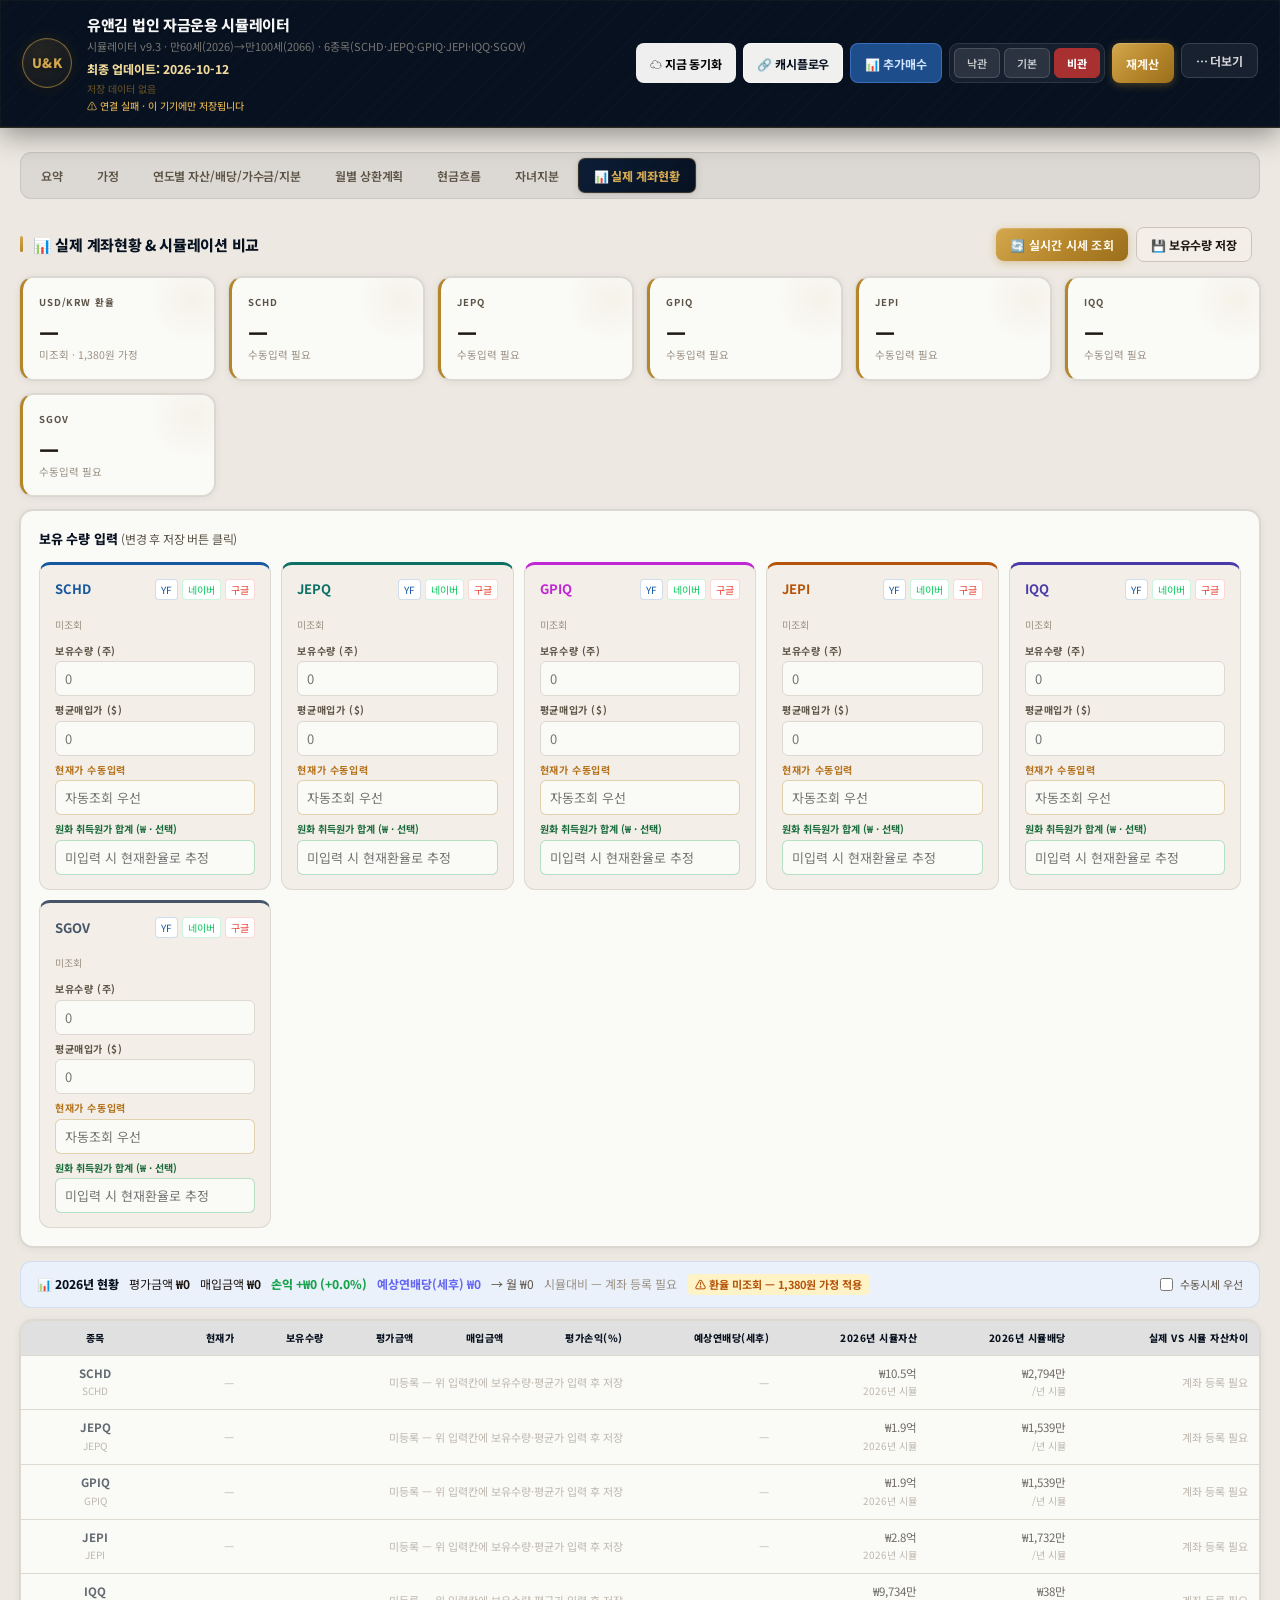
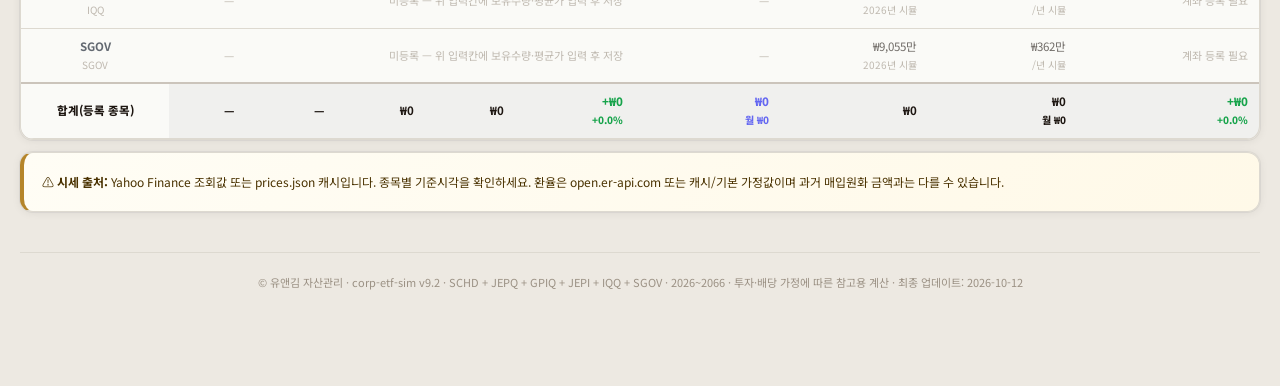
==== owner-app.html @ 85a12bcb "Add reviewed owner-only app source without changing public index" ====
<!doctype html>
<html lang="ko"><head>
<meta charset="utf-8">
<meta name="viewport" content="width=device-width,initial-scale=1">
<title>유앤김 법인 자금운용 시뮬레이터</title>
<meta name="theme-color" content="#071120">
<style>
@import url('https://fonts.googleapis.com/css2?family=Noto+Sans+KR:wght@400;500;700;900&display=swap');
:root{
  --ebony:#071120;--navy2:#0D1E38;--navy3:#172F50;
  --gold:#B5852A;--gold2:#D4A84E;--gold-dim:#7A5718;--gold-pale:#F0E6CC;
  --bg:#EDE9E2;--card:#FAFAF7;--card2:#F3EFE8;
  --line:#DDD9D0;--line2:#CBC4BB;
  --text:#1C1510;--muted:#5C5346;--muted2:#9B9184;
  --blue:#1558A0;--teal:#0D7065;--amber:#B5711A;
  --purple:#4A3AA7;--red:#A83030;--green:#1A6B3C;
  --pb:#EBF1FB;--pt:#E4F3EC;--pp:#EEEBFB;--pr:#FAEBEB;--pg:#E8F4ED;--pa:#FAF2E4;
  --shadow:0 2px 16px rgba(7,17,32,.08),0 1px 3px rgba(7,17,32,.05);
  --shadow-lg:0 12px 48px rgba(7,17,32,.18),0 2px 8px rgba(7,17,32,.09);
  --shadow-card:0 1px 10px rgba(7,17,32,.07),0 0 0 1px rgba(7,17,32,.05);
  --font:'Noto Sans KR',-apple-system,BlinkMacSystemFont,'Apple SD Gothic Neo','Malgun Gothic',sans-serif;
  --radius:13px;--radius-sm:8px;--radius-xs:5px;
}
*{box-sizing:border-box;-webkit-font-smoothing:antialiased}
body{margin:0;background:var(--bg);color:var(--text);font-family:var(--font);line-height:1.55}

/* ─── HEADER ─────────────────────────────────── */
header{
  position:sticky;top:0;z-index:50;
  background:var(--ebony);
  border-bottom:1px solid rgba(181,133,42,.2);
  box-shadow:0 0 0 1px rgba(181,133,42,.06) inset,0 6px 28px rgba(0,0,0,.42);
  background-image:repeating-linear-gradient(-45deg,transparent,transparent 8px,rgba(255,255,255,.013) 8px,rgba(255,255,255,.013) 9px);
}
.top{max-width:1320px;margin:auto;display:flex;align-items:center;gap:16px;justify-content:space-between;flex-wrap:wrap;padding:13px 22px}
.brand{display:flex;gap:15px;align-items:center}
.logo{
  width:50px;height:50px;border:1.5px solid rgba(212,168,78,.55);border-radius:50%;
  display:grid;place-items:center;color:var(--gold2);font-weight:900;font-size:13px;letter-spacing:.4px;
  background:radial-gradient(circle at 38% 28%,rgba(181,133,42,.18),rgba(181,133,42,.04));
  box-shadow:0 0 0 1px rgba(181,133,42,.1) inset,0 0 18px rgba(181,133,42,.14),0 2px 10px rgba(0,0,0,.36);
  flex-shrink:0;text-shadow:0 1px 4px rgba(0,0,0,.4);
}
.brand h1{margin:0;font-size:15px;font-weight:800;letter-spacing:-.3px;color:rgba(255,255,255,.96);text-shadow:0 1px 3px rgba(0,0,0,.3)}
.brand p{margin:2px 0 0;color:rgba(214,202,182,.55);font-size:11px;font-weight:400}
.status{font-size:10px;color:rgba(181,133,42,.48);margin-top:2px;font-weight:500}
.actions{display:flex;gap:7px;flex-wrap:wrap}
.btn{border:0;border-radius:var(--radius-sm);padding:8px 14px;font-weight:700;cursor:pointer;font-size:12px;font-family:var(--font);letter-spacing:-.1px;transition:all .17s ease}
.btn.white{background:rgba(250,250,247,.96);color:var(--ebony);box-shadow:0 1px 6px rgba(0,0,0,.14),0 0 0 1px rgba(255,255,255,.6) inset}
.btn.gold{background:linear-gradient(135deg,#D4A84E 0%,#B5852A 55%,#9A6E1C 100%);color:#FFF8EC;letter-spacing:.02em;box-shadow:0 2px 8px rgba(181,133,42,.4),0 1px 0 rgba(255,255,255,.18) inset}
.btn.ghost{background:rgba(255,255,255,.07);color:rgba(255,255,255,.82);border:1px solid rgba(255,255,255,.14);backdrop-filter:blur(8px)}
.section-title .btn.ghost{background:var(--card2);color:var(--text);border:1px solid var(--line2)}
.btn:hover{filter:brightness(1.1);transform:translateY(-1px)}
.btn:active{transform:translateY(0);filter:brightness(.97)}

/* ─── TABS ───────────────────────────────────── */
.tabs{display:flex;gap:4px;flex-wrap:wrap;margin-bottom:22px;overflow-x:auto;padding:5px;background:rgba(7,17,32,.07);border:1px solid rgba(7,17,32,.09);border-radius:11px}
.tab{border:0;background:transparent;border-radius:7px;padding:8px 15px;cursor:pointer;font-weight:600;color:var(--muted);font-size:12px;white-space:nowrap;font-family:var(--font);transition:all .15s ease;letter-spacing:-.1px}
.tab.active{background:var(--card);color:var(--ebony);font-weight:800;box-shadow:0 2px 8px rgba(7,17,32,.11),0 0 0 1px rgba(7,17,32,.07)}
.tab:hover:not(.active){background:rgba(255,255,255,.55);color:var(--navy2)}
main{max-width:1320px;margin:24px auto;padding:0 20px 70px}
.pane{display:none;animation:fadeUp .22s ease}.pane.active{display:block}
@keyframes fadeUp{from{opacity:0;transform:translateY(6px)}to{opacity:1;transform:none}}

/* ─── GRID ───────────────────────────────────── */
.grid{display:grid;gap:14px}
.kpis{grid-template-columns:repeat(6,minmax(0,1fr))}
.two{grid-template-columns:1.4fr .9fr}
@media(max-width:900px){.two{grid-template-columns:1fr}}

/* ─── BASE CARD ──────────────────────────────── */
.card{background:var(--card);border:1px solid var(--line);border-radius:var(--radius);box-shadow:var(--shadow-card);padding:18px;transition:box-shadow .18s,transform .18s}
.card:hover{box-shadow:var(--shadow)}

/* ─── KPI CARD ───────────────────────────────── */
.kpi{
  background:var(--card);
  border:1px solid var(--line);
  border-left:3px solid var(--gold);   /* signature gold stripe */
  border-radius:var(--radius);
  box-shadow:var(--shadow-card);
  padding:18px 16px 15px;
  position:relative;overflow:hidden;
}
.kpi::before{display:none}   /* remove old top gradient bar */
.kpi::after{content:'';position:absolute;top:-24px;right:-24px;width:90px;height:90px;background:radial-gradient(circle,rgba(181,133,42,.07) 0%,transparent 70%);pointer-events:none}
.kpi .label{color:var(--muted);font-size:9.5px;font-weight:700;line-height:1.4;letter-spacing:.09em;text-transform:uppercase}
.kpi .value{font-size:22px;font-weight:900;margin:9px 0 5px;color:var(--text);letter-spacing:-.04em;line-height:1.1;font-variant-numeric:tabular-nums}
.kpi .sub{color:var(--muted2);font-size:10.5px}
.kpi.ok{border-left-color:#1d9e52}.kpi.ok .value{color:var(--green)}
.kpi.bad{border-left-color:#cf2f2f}.kpi.bad .value{color:var(--red)}
.kpi.warn{border-left-color:#c97d12}.kpi.warn .value{color:var(--amber)}

/* ─── SECTION TITLE ──────────────────────────── */
.section-title{display:flex;justify-content:space-between;align-items:center;gap:10px;margin:28px 0 15px;flex-wrap:wrap}
.section-title h2{margin:0;color:var(--ebony);font-size:15px;font-weight:800;letter-spacing:-.3px;display:flex;align-items:center;gap:10px}
.section-title h2::before{content:'';display:inline-block;width:3px;height:16px;background:linear-gradient(180deg,var(--gold2),var(--gold));border-radius:2px}
.note{font-size:11.5px;color:var(--muted);line-height:1.6;font-weight:400}

/* ─── CHARTS ─────────────────────────────────── */
.chartbox{height:300px}
.legend{display:flex;gap:12px;flex-wrap:wrap;margin-bottom:10px;color:var(--muted);font-size:11px;font-weight:500}
.dot{width:8px;height:8px;border-radius:50%;display:inline-block;margin-right:4px}
.bars{height:250px;display:flex;align-items:end;gap:6px;border-left:1px solid var(--line2);border-bottom:1px solid var(--line2);padding:10px 4px 4px}
.barcol{flex:1;display:flex;flex-direction:column;align-items:center;gap:4px;height:100%;justify-content:flex-end}
.stack{width:100%;max-width:36px;border-radius:4px 4px 0 0;overflow:hidden;display:flex;flex-direction:column-reverse;transition:height .5s ease;cursor:pointer}
.seg{width:100%;transition:height .4s ease}
.xlabel{font-size:9.5px;color:var(--muted2)}
.barcol:hover .stack{filter:brightness(1.09);transform:scaleY(1.015);transform-origin:bottom}

/* ─── HORIZONTAL BARS ────────────────────────── */
.hbar-wrap{display:flex;flex-direction:column;gap:9px}
.hbar-row{display:flex;align-items:center;gap:10px}
.hbar-label{width:58px;font-size:11px;color:var(--muted);text-align:right;flex-shrink:0;font-weight:600}
.hbar-track{flex:1;background:rgba(7,17,32,.07);border-radius:5px;height:18px;overflow:hidden;position:relative}
.hbar-val{position:absolute;left:8px;top:0;height:100%;display:flex;align-items:center;font-size:10px;color:#fff;font-weight:800;white-space:nowrap;text-shadow:0 1px 2px rgba(0,0,0,.3)}

/* ─── MILESTONE ──────────────────────────────── */
.milestone{display:flex;align-items:center;gap:13px;padding:12px 0;border-bottom:1px solid var(--line)}
.milestone:last-child{border-bottom:none;padding-bottom:0}
.badge{
  width:48px;height:48px;border-radius:50%;   /* dark seal */
  flex-shrink:0;
  background:radial-gradient(circle at 38% 28%,var(--navy2),var(--ebony));
  color:var(--gold2);display:grid;place-items:center;
  font-weight:900;font-size:11px;letter-spacing:-.2px;
  border:1.5px solid rgba(181,133,42,.4);
  box-shadow:0 0 0 1px rgba(181,133,42,.08) inset,0 2px 10px rgba(0,0,0,.28),0 0 14px rgba(181,133,42,.1);
  text-shadow:0 1px 3px rgba(0,0,0,.35);
}
.ms-title{font-weight:700;font-size:12px;color:var(--text)}
.ms-val{color:var(--gold-dim);font-weight:900;font-size:15px;letter-spacing:-.3px;font-variant-numeric:tabular-nums}
.ms-year{font-size:10px;color:var(--muted2)}

/* ─── INPUTS ─────────────────────────────────── */
.inputs{grid-template-columns:repeat(4,minmax(0,1fr))}
@media(max-width:900px){.inputs{grid-template-columns:repeat(2,1fr)}}
.field{display:grid;gap:5px;margin:8px 0}
.field label{font-size:10px;color:var(--muted);font-weight:700;letter-spacing:.07em;text-transform:uppercase}
.field input,.field select,.field textarea{width:100%;border:1.5px solid var(--line);border-radius:var(--radius-sm);padding:9px 10px;background:var(--card);font:inherit;font-size:13px;color:var(--text);transition:border-color .16s,box-shadow .16s}
.field input:focus,.field select:focus,.field textarea:focus{outline:none;border-color:var(--gold);box-shadow:0 0 0 3px rgba(181,133,42,.12)}
.field small{color:var(--muted2);font-size:10px}
.input-group-title{grid-column:1/-1;font-size:11.5px;font-weight:800;color:var(--ebony);padding:12px 8px 5px;border-bottom:2px solid rgba(181,133,42,.18);margin-top:10px;letter-spacing:-.1px}

/* ─── TABLES ─────────────────────────────────── */
table{width:100%;border-collapse:collapse;background:var(--card);border-radius:var(--radius);overflow:hidden;box-shadow:var(--shadow-card);font-size:11.5px;font-variant-numeric:tabular-nums}
th,td{padding:9px 11px;border-bottom:1px solid var(--line);text-align:right;white-space:nowrap}
th{background:rgba(7,17,32,.05);color:var(--ebony);font-weight:800;font-size:10px;position:sticky;top:0;letter-spacing:.05em;text-transform:uppercase}
tr:hover td{background:rgba(181,133,42,.04)}
td:first-child,th:first-child{text-align:center;position:sticky;left:0;background:var(--card);z-index:1}
th:first-child{background:rgba(7,17,32,.05);z-index:2}
.table-wrap{overflow:auto;border-radius:var(--radius);max-height:520px;border:1px solid var(--line);box-shadow:var(--shadow-card)}

/* ─── RISK / DISCLOSURE ──────────────────────── */
.risk{border-left:4px solid var(--gold);background:linear-gradient(135deg,#FFFDF5,#FFF9E8);line-height:1.8;font-size:12.5px;color:#4A3200}
.tax-disclosure{background:linear-gradient(135deg,#FFFDF5,#FFF8E0);border:1px solid rgba(181,133,42,.32);border-radius:var(--radius);padding:16px 18px;margin-bottom:16px;box-shadow:0 2px 10px rgba(181,133,42,.07)}
.tax-disclosure .ttl{font-size:12px;font-weight:800;color:#5A3A00;margin-bottom:10px}
.tax-grid{display:grid;grid-template-columns:1fr 1fr;gap:12px;font-size:11px;line-height:1.7}
@media(max-width:600px){.tax-grid{grid-template-columns:1fr}}
.tax-grid .ok-h{font-weight:700;color:var(--green);margin-bottom:3px}
.tax-grid .bad-h{font-weight:700;color:var(--red);margin-bottom:3px}

/* ─── MODAL ──────────────────────────────────── */
.modal{position:fixed;inset:0;background:rgba(7,17,32,.68);backdrop-filter:blur(10px) saturate(.8);display:none;place-items:center;z-index:200;padding:14px}
.modal.open{display:grid;animation:fadeIn .2s ease}
@keyframes fadeIn{from{opacity:0}to{opacity:1}}
.modal-card{background:var(--card);max-width:760px;width:100%;max-height:88vh;overflow:auto;border-radius:18px;box-shadow:0 40px 100px rgba(0,0,0,.38),0 0 0 1px rgba(181,133,42,.12);animation:slideUp .22s ease}
@keyframes slideUp{from{opacity:0;transform:translateY(14px)}to{opacity:1;transform:none}}
.modal-head{position:sticky;top:0;background:var(--card);display:flex;justify-content:space-between;align-items:center;padding:18px 20px;border-bottom:1px solid var(--line);z-index:2}
.modal-head h2{margin:0;font-size:15px;font-weight:800;color:var(--ebony);letter-spacing:-.3px}
.modal-body{padding:18px 20px}
.close{font-size:18px;background:rgba(7,17,32,.06);border:0;cursor:pointer;color:var(--muted);width:34px;height:34px;border-radius:8px;display:grid;place-items:center;transition:all .14s}
.close:hover{background:var(--line);color:var(--text)}
.mtabs{display:flex;gap:5px;margin-bottom:14px;flex-wrap:wrap;padding:4px;background:rgba(7,17,32,.05);border-radius:9px}
.mtab{padding:7px 13px;border:0;border-radius:6px;background:transparent;font-size:11.5px;cursor:pointer;color:var(--muted);font-family:var(--font);font-weight:600;transition:all .14px}
.mtab.active{background:var(--card);color:var(--ebony);font-weight:800;box-shadow:0 1px 6px rgba(7,17,32,.1)}
.mpane{display:none}.mpane.active{display:block}

/* ─── TOAST ──────────────────────────────────── */
.toast{position:fixed;left:50%;bottom:26px;transform:translateX(-50%) translateY(12px);background:var(--ebony);color:rgba(255,255,255,.92);padding:11px 22px;border-radius:999px;opacity:0;transition:all .26s cubic-bezier(.34,1.56,.64,1);z-index:500;font-size:13px;white-space:nowrap;box-shadow:0 8px 28px rgba(0,0,0,.36);border:1px solid rgba(181,133,42,.22)}
.toast.show{opacity:1;transform:translateX(-50%) translateY(0)}

/* ─── PILLS & TAGS ───────────────────────────── */
.pill{display:inline-block;border-radius:999px;padding:3px 10px;font-size:10.5px;font-weight:700}
.pill.ok{background:#dcfce7;color:#14532d}
.pill.bad{background:#fee2e2;color:#7f1d1d}
.pill.warn{background:#fef3c7;color:#78350f}
.etf-tag{display:inline-block;border-radius:5px;padding:2px 7px;font-size:10px;font-weight:800;margin-right:4px;letter-spacing:.05em}
.tag-schd{background:#ddeefb;color:#0d4f8a}
.tag-jepq{background:#d4ede8;color:#095c52}
.tag-qqqi{background:#ede9fb;color:#3730a3}
.tag-gpiq{background:#fce7f3;color:#9d174d}

/* ─── FOOTER ─────────────────────────────────── */
.footer{color:var(--muted2);font-size:11px;text-align:center;margin-top:40px;line-height:1.8;padding-top:20px;border-top:1px solid var(--line)}
/* 화면 깨짐 보정 초안: 기존 스타일 유지 */
@media(max-width:600px){
  .kpis {grid-template-columns:repeat(2,minmax(0,1fr)) !important;}
  #verifyCards {grid-template-columns:1fr !important;}
  .kpi .value {font-size:clamp(16px,5vw,24px);overflow-wrap:anywhere;}
}
</style>
</head>
<body>

<header>
  <div class="top">
    <div class="brand">
      <div class="logo">U&amp;K</div>
      <div>
        <h1>유앤김 법인 자금운용 시뮬레이터</h1>
        <p>시뮬레이터 v9.3 · 만60세(2026)→만100세(2066) · 6종목(SCHD·JEPQ·GPIQ·JEPI·IQQ·SGOV)</p>
        <div id="updateStamp" style="font-size:12px;color:#F0D99A;font-weight:800;margin-top:5px">최종 업데이트: 2026-10-12</div>
        <div class="status" id="saveStatus">저장 데이터 없음</div>
        <div class="status" id="syncStatus" style="color:rgba(100,200,130,.55)"></div>
      </div>
    </div>
    <div class="actions">
      <button class="btn green" id="btnSyncNow" onclick="syncNow()" title="클라우드 동기화">☁️ 지금 동기화</button>
      <button class="btn white" onclick="exportToCashflow()" title="100세 캐시플로우 법인배당 탭으로 내보내기">🔗 캐시플로우</button>
      <button class="btn" style="background:#1e4d8c;border:1px solid rgba(100,160,255,.4);color:#cfe4ff;font-weight:700" onclick="openBuyModal()">📊 추가매수</button>
      <!-- 시나리오 선택 -->
      <div style="display:flex;gap:4px;background:rgba(255,255,255,.06);padding:4px;border-radius:9px;border:1px solid rgba(255,255,255,.1)">
        <button class="scenario-btn" data-scenario="optimistic" onclick="switchScenario('optimistic')"
          style="border:1px solid rgba(255,255,255,.15);background:rgba(255,255,255,.09);color:rgba(255,255,255,.75);border-radius:6px;padding:6px 12px;font-size:11px;font-weight:600;cursor:pointer;font-family:var(--font);transition:all .15s">낙관</button>
        <button class="scenario-btn" data-scenario="base" onclick="switchScenario('base')"
          style="border:1px solid rgba(255,255,255,.15);background:rgba(255,255,255,.09);color:rgba(255,255,255,.75);border-radius:6px;padding:6px 12px;font-size:11px;font-weight:600;cursor:pointer;font-family:var(--font);transition:all .15s">기본</button>
        <button class="scenario-btn" data-scenario="pessimistic" onclick="switchScenario('pessimistic')"
          style="border:1px solid #A83030;background:#A83030;color:#fff;border-radius:6px;padding:6px 12px;font-size:11px;font-weight:800;cursor:pointer;font-family:var(--font);transition:all .15s">비관</button>
      </div>
      <button class="btn gold" onclick="recalc()">재계산</button>
      <!-- 더보기 메뉴 -->
      <div style="position:relative">
        <button class="btn ghost" onclick="toggleMoreMenu()" id="moreMenuBtn">⋯ 더보기</button>
        <div id="moreMenu" style="display:none;position:absolute;right:0;top:calc(100% + 6px);background:var(--card);border:1px solid var(--line);border-radius:10px;box-shadow:0 8px 28px rgba(0,0,0,.18);padding:6px;z-index:100;min-width:150px">
          <button onclick="shareURL();toggleMoreMenu()" style="display:block;width:100%;text-align:left;padding:8px 12px;border:0;background:transparent;cursor:pointer;font-family:var(--font);font-size:12px;border-radius:6px;color:var(--text)" onmouseover="this.style.background='var(--bg)'" onmouseout="this.style.background='transparent'">📤 공유링크 (카톡전송)</button>
          <button onclick="saveLocal();toggleMoreMenu()" style="display:block;width:100%;text-align:left;padding:8px 12px;border:0;background:transparent;cursor:pointer;font-family:var(--font);font-size:12px;border-radius:6px;color:var(--text)" onmouseover="this.style.background='var(--bg)'" onmouseout="this.style.background='transparent'">💾 이 기기 저장</button>
          <button onclick="openManual();toggleMoreMenu()" style="display:block;width:100%;text-align:left;padding:8px 12px;border:0;background:transparent;cursor:pointer;font-family:var(--font);font-size:12px;border-radius:6px;color:var(--text)" onmouseover="this.style.background='var(--bg)'" onmouseout="this.style.background='transparent'">✏️ 수동입력</button>
          <hr style="margin:4px 0;border:0;border-top:1px solid var(--line)">
          <button onclick="exportData();toggleMoreMenu()" style="display:block;width:100%;text-align:left;padding:8px 12px;border:0;background:transparent;cursor:pointer;font-family:var(--font);font-size:12px;border-radius:6px;color:var(--muted)" onmouseover="this.style.background='var(--bg)'" onmouseout="this.style.background='transparent'">⬇️ 백업 내보내기</button>
          <button onclick="document.getElementById('importFile').click();toggleMoreMenu()" style="display:block;width:100%;text-align:left;padding:8px 12px;border:0;background:transparent;cursor:pointer;font-family:var(--font);font-size:12px;border-radius:6px;color:var(--muted)" onmouseover="this.style.background='var(--bg)'" onmouseout="this.style.background='transparent'">⬆️ 백업 가져오기</button>
        </div>
      </div>
      <input type="file" id="importFile" accept=".json" style="display:none" onchange="importData(this)">
    </div>
  </div>
</header>

<main>
  <div class="tabs" id="tabs">
    <button class="tab" data-tab="summary">요약</button>
    <button class="tab" data-tab="assumptions">가정</button>
    <button class="tab" data-tab="table">연도별 자산/배당/가수금/지분</button>
    <button class="tab" onclick="openRepayPlan()">월별 상환계획</button>
    <button class="tab" data-tab="cashflow">현금흐름</button>
    <button class="tab" data-tab="children">자녀지분</button>
    <button class="tab active" data-tab="account" style="background:linear-gradient(135deg,var(--navy2),var(--ebony));color:var(--gold2);border:1px solid rgba(181,133,42,.28);font-weight:800">📊 실제 계좌현황</button>
  </div>

  <!-- ① 요약 -->
  <section id="summary" class="pane">
    <div class="tax-disclosure" id="taxDisclosure">
    <div class="ttl">⚠️ 포트폴리오 구성 · 이 시뮬레이션이 반영하는 세금 / 반영하지 않는 세금</div>
    <div style="margin-bottom:8px;font-size:11px;color:#7A4800">
      <span style="background:#ddeefb;color:#1558A0;border-radius:5px;padding:2px 7px;font-weight:800;margin-right:4px">SCHD ₩10.0억</span>
      <span style="background:#d4ede8;color:#0D7065;border-radius:5px;padding:2px 7px;font-weight:800;margin-right:4px">JEPQ ₩2.0억</span>
      <span style="background:#fce7f3;color:#9d174d;border-radius:5px;padding:2px 7px;font-weight:800;margin-right:4px">GPIQ ₩2.0억</span>
      <span style="background:#ede9fb;color:#4A3AA7;border-radius:5px;padding:2px 7px;font-weight:800;margin-right:4px">IQQ ₩1.0억(→2.0억 목표적립)</span>
      합계 ₩17.5억 · 가수금 ₩13.0억 (장부 확정 필요)
    </div>
    <div class="tax-grid">
      <div><div class="ok-h">✓ 반영됨</div>미국/해외 원천징수세 ${pct(params.usTax)} (SGOV 0% 가정) · IQQ 목표 우선 적립 후 잉여배당 비례 재투자 · 기간 2026~2066 통일</div>
      <div><div class="bad-h">✗ 미반영 (별도 검토 필요)</div>법인세 · 가수금 인정이자(4.6%) 과세 · 배당소득 종합과세 · 비상장주식 보충적평가법 · 증여세/상속세 · 환율변동 · ETF 실제 분배금 변동 · 외국납부세액공제 회수율</div>
    </div>
    <div style="margin-top:8px;padding-top:7px;border-top:1px solid rgba(181,133,42,.25);font-size:10px;color:#7A4800">
      모든 수치는 참고용 추정치이며, 실제 세무 판단은 세무사·회계사 확인이 필요합니다.
    </div></div>
    <div class="section-title"><h2>핵심 요약 대시보드</h2><div class="note">계산 기준: 기초자산 × 배당률 산정 · 잉여 세후배당 ETF 비중별 비례 재투자</div></div>
    <div class="grid kpis" id="kpis"></div>
    <div class="grid two">
      <div class="card">
        <div class="section-title" style="margin-top:0">
          <h2>자산 성장 (구성별 누적막대)</h2>
          <div class="legend">
            <span><i class="dot" style="background:var(--blue)"></i>SCHD</span>
            <span><i class="dot" style="background:var(--teal)"></i>JEPQ</span>
            <span><i class="dot" style="background:#c026d3"></i>GPIQ</span>
            <span><i class="dot" style="background:#b45309"></i>JEPI</span>
            <span><i class="dot" style="background:var(--purple)"></i>IQQ</span>
            <span><i class="dot" style="background:#475569"></i>SGOV</span>
          </div>
        </div>
        <div class="chartbox"><div class="bars" id="assetBars"></div></div>
      </div>
      <div class="card">
        <h2 style="margin-top:0;color:var(--ebony);font-size:15px;font-weight:800;display:flex;align-items:center;gap:10px"><span style="display:inline-block;width:3px;height:16px;background:linear-gradient(180deg,var(--gold2),var(--gold));border-radius:2px"></span>핵심 이정표</h2>
        <div id="milestones"></div>
      </div>
    </div>
    <div class="section-title"><h2>배당 추이 (가로막대)</h2><div class="note">5세 구간별 월배당 비교 — 7종목 합산 · IQQ는 2억 목표 우선적립</div></div>
    <div class="card"><div class="hbar-wrap" id="divBars"></div></div>
    <div class="card risk" style="margin-top:14px">
      <b>중요:</b> 이 앱은 투자·세무 의사결정 보조용입니다. 실제 법인세, 배당소득세, 가수금 인정이자, 증여세/상속세, 환율 변동, ETF 실제 분배금 변동은 세무사·투자전문가 확인이 필요합니다.
    </div>

    <div class="section-title" style="margin-top:28px">
      <h2>3-시나리오 비교</h2>
      <div class="note">동일 투자원금·가정 · 위기 횟수·규모만 다름 · 헤더 버튼으로 시나리오 전환</div>
    </div>
    <div id="scenarioCompare"></div>

    <div class="section-title" style="margin-top:22px">
      <h2 id="crisisTitle">역사적 경제위기 보정 내역</h2>
      <div class="note">실측 데이터 기반 주가 충격 + 배당 삭감 + 회복 궤적 반영 | 충격은 연초 자산에 즉시 적용, 배당 삭감은 회복기 동안 지수적 복원</div>
    </div>
    <div class="grid" style="grid-template-columns:repeat(auto-fill,minmax(280px,1fr));gap:12px" id="crisisCards"></div>

    <div class="section-title" style="margin-top:22px"><h2>검증 결과 · 실행 전 확인 필수 사항</h2></div>
    <div class="grid" style="grid-template-columns:repeat(3,minmax(0,1fr));gap:12px" id="verifyCards"></div>
  </section>

  <!-- ② 가정 -->
  <section id="assumptions" class="pane">
    <div class="section-title"><h2>투자 가정 설정</h2><button class="btn gold" onclick="recalc()">가정 반영 재계산</button></div>
    <div class="grid inputs" id="inputs"></div>
  </section>

  <!-- ③ 40년 -->
  <section id="table" class="pane">
    <div class="section-title">
      <h2>만60~100세 시뮬레이션 (41개년)</h2>
      <div class="field" style="min-width:170px;margin:0">
        <select id="filter" onchange="renderTable()">
          <option value="all">전체 60~100세</option>
          <option value="60">60대</option>
          <option value="70">70대</option>
          <option value="80">80대</option>
          <option value="90">90대 이상</option>
        </select>
      </div>
    </div>
    <div class="table-wrap"><table id="simTable"></table></div>
  </section>

  <!-- ④ 현금흐름 -->
  <section id="cashflow" class="pane">
    <div class="section-title"><h2>월 현금흐름</h2><div class="note">세후 배당 전액 → 가수금 우선 상환 → 완납 후 잉여 ETF 비례 재투자</div></div>
    <div class="grid kpis" id="cashKpis"></div>
    <div class="table-wrap"><table id="cashTable"></table></div>
  </section>

  <!-- ⑤ 자녀지분 -->
  <section id="children" class="pane">
    <div class="section-title"><h2>자녀 지분가치</h2><div class="note">지분율 합계 자동 검증 포함</div></div>
    <div class="grid kpis" id="shareCards"></div>
    <div class="table-wrap"><table id="shareTable"></table></div>
  </section>

  <!-- ⑥ 실제 계좌현황 -->
  <section id="account" class="pane active">
    <div class="section-title">
      <h2>📊 실제 계좌현황 &amp; 시뮬레이션 비교</h2>
      <div style="display:flex;gap:8px;align-items:center;flex-wrap:wrap">
        <button class="btn gold" onclick="fetchLivePrices()">🔄 실시간 시세 조회</button>
        <button class="btn ghost" onclick="saveAccountHoldings()">💾 보유수량 저장</button>
        <span id="priceStatus" style="font-size:12px;color:var(--muted)"></span>
      </div>
    </div>
    <div class="grid kpis" id="acctKpis" style="margin-bottom:14px"></div>
    <div class="card" style="margin-bottom:14px">
      <h3 style="margin:0 0 12px;font-size:13px;color:var(--ebony);font-weight:800;letter-spacing:-.2px">보유 수량 입력 <span style="font-weight:400;font-size:12px;color:var(--muted)">(변경 후 저장 버튼 클릭)</span></h3>
      <div class="grid" style="grid-template-columns:repeat(auto-fill,minmax(200px,1fr));gap:10px" id="acctInputs"></div>
    </div>
    <div id="acctSummaryBar"></div>
    <div class="table-wrap"><table id="acctTable">
      <thead><tr style="background:rgba(7,17,32,.05)">
        <th>종목</th><th>현재가</th><th>보유수량</th><th>평가금액</th><th>매입금액</th>
        <th>평가손익(%)</th><th>예상연배당(세후)</th>
        <th>2026년 시뮬자산</th><th>2026년 시뮬배당</th>
        <th>실제 vs 시뮬 자산차이</th>
      </tr></thead><tbody id="acctTbody"></tbody>
    </table></div>
    <div class="card risk" style="margin-top:12px;font-size:12px">
      ⚠️ <b>시세 출처:</b> Yahoo Finance 조회값 또는 prices.json 캐시입니다. 종목별 기준시각을 확인하세요. 환율은 open.er-api.com 또는 캐시/기본 가정값이며 과거 매입원화 금액과는 다를 수 있습니다.
    </div>
  </section>

  <div class="footer">© 유앤김 자산관리 · corp-etf-sim v9.2 · SCHD + JEPQ + GPIQ + JEPI + IQQ + SGOV · 2026~2066 · 투자·배당 가정에 따른 참고용 계산 · 최종 업데이트: 2026-10-12</div>
</main>

<!-- 수동입력 모달 -->
<div class="modal" id="manualModal" onclick="closeManual(event)">
  <div class="modal-card">
    <div class="modal-head"><h2>수동 데이터 입력</h2><button class="close" onclick="closeManual()">✕</button></div>
    <div class="modal-body">
      <div class="mtabs">
        <button class="mtab active" data-mt="record" onclick="switchMT('record',this)">실제 기록</button>
        <button class="mtab" data-mt="memo" onclick="switchMT('memo',this)">메모</button>
        <button class="mtab" data-mt="history" onclick="switchMT('history',this)">기록 조회</button>
      </div>
      <div class="mpane active" id="mt-record">
        <div class="grid two">
          <div class="field"><label>연도</label><input id="mYear" type="number" value="2026"></div>
          <div class="field"><label>월</label><input id="mMonth" type="number" min="1" max="12" value="1"></div>
        </div>
        <div class="field"><label><span class="etf-tag tag-schd">SCHD</span> 세후 배당(원)</label><input id="mSchd" type="number" value="0"></div>
        <div class="field"><label><span class="etf-tag tag-jepq">JEPQ</span> 세후 배당(원)</label><input id="mJepq" type="number" value="0"></div>
        <div class="field"><label><span class="etf-tag tag-gpiq">GPIQ</span> 세후 배당(원)</label><input id="mGpiq" type="number" value="0"></div>
        <div class="field"><label>JEPI 세후 배당(원)</label><input id="mJepi" type="number" min="0" value="0"></div>
        <div class="field"><label>SGOV 배당(원)</label><input id="mSgov" type="number" min="0" value="0"></div>
        <div class="field"><label><span class="etf-tag tag-qqqi">IQQ</span> 세후 배당(원)</label><input id="mQqqi" type="number" value="0"></div>
        <div class="field"><label>가수금 상환액(원)</label><input id="mRepay" type="number" value="0"></div>
        <div class="field"><label>원/달러 환율</label><input id="mUsd" type="number" value="1380"></div>
        <button class="btn gold" onclick="saveManualRecord()" style="width:100%;padding:11px;margin-top:6px">기록 저장</button>
      </div>
      <div class="mpane" id="mt-memo">
        <div class="field"><label>제목</label><input id="memoTitle" type="text" placeholder="예: 2026년 1분기 배당 수령"></div>
        <div class="field"><label>내용</label><textarea id="memoContent" rows="4"></textarea></div>
        <button class="btn gold" onclick="saveMemo()" style="width:100%;padding:11px">메모 저장</button>
        <div id="memoListBox" style="margin-top:12px"></div>
      </div>
      <div class="mpane" id="mt-history">
        <div id="manualList" class="note">기록 없음</div>
      </div>
    </div>
  </div>
</div>

<!-- 월별 상환계획 모달 -->
<div class="modal" id="repayModal" onclick="closeRepayModal(event)">
  <div class="modal-card" style="max-width:1000px">
    <div class="modal-head">
      <h2>가수금 월평균 상환계획 (2026~완납)</h2>
      <button class="close" onclick="closeRepayModal()">✕</button>
    </div>
    <div class="modal-body">
      <div style="background:var(--pb);border-radius:10px;padding:12px 15px;font-size:11.5px;color:#1558A0;line-height:1.9;margin-bottom:14px">
        <b>운용 구조</b> · 모든 종목의 연간 세후 배당을 12개월로 나눈 추정치입니다. 실제 지급월과 완납월은 다를 수 있습니다.<br>
        <span style="background:#ddeefb;border:1px solid #b5d4f4;border-radius:5px;padding:1px 7px;font-weight:800;margin-right:4px">SCHD</span>분기 수령(3·6·9·12월) · 월평균 활용<br>
        <span style="background:#d4ede8;border:1px solid #9fe1cb;border-radius:5px;padding:1px 7px;font-weight:800;margin-right:4px">JEPQ</span><span style="background:#fce7f3;border:1px solid #f9a8d4;border-radius:5px;padding:1px 7px;font-weight:800;margin-right:4px">GPIQ</span>매월 수령 · 즉시 상환 투입<br>
        <span style="background:#ede9fb;border:1px solid #c4b5fd;border-radius:5px;padding:1px 7px;font-weight:800;margin-right:4px">IQQ</span>분기 수령(저배당 성장형) · 잔고 2억 도달까지 잉여 배당 우선 적립식 매수<br>
        <span style="background:#dcfce7;border:1px solid #a7f3d0;border-radius:5px;padding:1px 7px;font-weight:800;margin-right:4px">세금</span>원천세 차감 후 세후 배당 전액 상환 · <b>상환 한도 없음</b>
      </div>
      <div class="table-wrap" style="max-height:500px">
        <table id="repayTable"></table>
      </div>
      <div id="repayResult" style="margin-top:10px"></div>
    </div>
  </div>
</div>

<div class="toast" id="toast"></div>

<script>
// ════════════════════════════════════════════════
// 유앤김 법인 ETF 시뮬레이터 v5.2 — 비관 시나리오
// 포트폴리오: SCHD(9.96억) + JEPQ(2억) + GPIQ(2억) + IQQ(1억→2억 목표 적립) — 0052D0·JEPI·TLT 제외
// 가수금 ₩13억 · 만60세(2026) ~ 만100세(2066) · 41개년
// 역사적 경제위기 5회 보정: 주가하락(충격) + 배당삭감(회복기) 반영
// ════════════════════════════════════════════════
const START_YEAR = 2026, START_AGE = 60, END_AGE = 100;

// ─── 시나리오별 경제위기 정의 ────────────────────────────────────
// 출처: Bloomberg, S&P Dow Jones Indices, ETF.com 실측 데이터 기반
// · SCHD 최대낙폭: 2020 -26%, 2022 -22.5%, 2008유사 -35%
// · JEPQ 출시 2022 첫해 -31.7% (실측)
// · GPIQ(나스닥100 부분 커버드콜 인컴형) — JEPQ 유사 구조로 추정 반영
// · IQQ(BlackRock iShares 나스닥100 저비용 추종, 2026-07-09 신규상장) — 원 QQQ와 유사한 저배당·고성장 프로필로 반영, 신규 상장으로 실측 데이터 없음(가정치)
// · GPIQ/IQQ 모두 실측 분배금/가격 이력 축적 후 재검증 필요
// · 미국 주식 30%↑ 하락 평균 주기: 약 7~10년 (1928~2024 통계)
const SCENARIOS = {
  optimistic: {
    label: '낙관', sublabel: '위기 없음', color: '#1A6B3C', bg: '#dcfce7',
    desc: '40년간 경제위기 없이 복리 성장 — 수학적 상한선',
    crises: []
  },
  base: {
    label: '기본', sublabel: '3회 위기', color: '#1558A0', bg: '#ddeefb',
    desc: '역사적 평균 주기(~10년) 기준 보통 규모 위기 3회',
    crises: [
      {
        yr: 2032, name: '경기침체', severity: 'moderate',
        basis: '역사적 평균 침체 참조 · S&P500 평균 -35%, SCHD 방어적',
        drops: { schd:-.25, jepq:-.33, gpiq:-.37, jepi:-.22, qqqi:-.40, sgov:-.01 },
        divCut: { schd:-.10, jepq:-.20, gpiq:-.13, jepi:-.12, qqqi:-.05, sgov:0 },
        recoveryYrs: 2
      },
      {
        yr: 2044, name: '금융위기', severity: 'severe',
        basis: '2008 GFC 수준 참조 · S&P500 -57%, QQQ -49.7% (실측)',
        drops: { schd:-.35, jepq:-.44, gpiq:-.47, jepi:-.30, qqqi:-.50, sgov:-.01 },
        divCut: { schd:-.15, jepq:-.27, gpiq:-.17, jepi:-.18, qqqi:-.07, sgov:0 },
        recoveryYrs: 3
      },
      {
        yr: 2057, name: '경기침체', severity: 'moderate',
        basis: '후기 주기 침체 · 고령화·저성장 환경',
        drops: { schd:-.24, jepq:-.31, gpiq:-.34, jepi:-.20, qqqi:-.37, sgov:-.01 },
        divCut: { schd:-.09, jepq:-.18, gpiq:-.11, jepi:-.10, qqqi:-.04, sgov:0 },
        recoveryYrs: 2
      },
    ]
  },
  pessimistic: {
    label: '비관', sublabel: '5회 위기', color: '#A83030', bg: '#fee2e2',
    desc: '역사적 최빈도(~8년) 기준 · 심각한 위기 포함 5회',
    crises: [
      {
        yr: 2028, name: '금리긴축 조정', severity: 'mild',
        basis: '2022 Fed 금리인상 사이클 참조 · SCHD -22.5%, JEPQ -31.7% (실측)',
        drops: { schd:-.22, jepq:-.30, gpiq:-.32, jepi:-.18, qqqi:-.33, sgov:-.005 },
        divCut: { schd:-.08, jepq:-.20, gpiq:-.12, jepi:-.10, qqqi:-.04, sgov:0 },
        recoveryYrs: 2
      },
      {
        yr: 2035, name: '경기침체', severity: 'moderate',
        basis: '2001~2002 IT버블 / 역사적 평균 침체 참조 · S&P500 -49% (2년 누적)',
        drops: { schd:-.30, jepq:-.38, gpiq:-.42, jepi:-.25, qqqi:-.45, sgov:-.01 },
        divCut: { schd:-.12, jepq:-.22, gpiq:-.14, jepi:-.14, qqqi:-.06, sgov:0 },
        recoveryYrs: 3
      },
      {
        yr: 2041, name: '금융위기', severity: 'severe',
        basis: '2008~2009 글로벌 금융위기 참조 · S&P500 -57%, QQQ -49.7% (실측)',
        drops: { schd:-.38, jepq:-.48, gpiq:-.52, jepi:-.33, qqqi:-.55, sgov:-.01 },
        divCut: { schd:-.18, jepq:-.30, gpiq:-.19, jepi:-.20, qqqi:-.08, sgov:0 },
        recoveryYrs: 4
      },
      {
        yr: 2050, name: '경기침체', severity: 'moderate',
        basis: '중간 주기 침체 · 8~10년 주기 기준 · 2041 위기 후 9년',
        drops: { schd:-.28, jepq:-.35, gpiq:-.39, jepi:-.23, qqqi:-.42, sgov:-.01 },
        divCut: { schd:-.10, jepq:-.20, gpiq:-.13, jepi:-.12, qqqi:-.05, sgov:0 },
        recoveryYrs: 2
      },
      {
        yr: 2060, name: '경기침체', severity: 'moderate',
        basis: '후기 주기 침체 · 고령화·저성장·재정리스크 환경',
        drops: { schd:-.25, jepq:-.32, gpiq:-.35, jepi:-.20, qqqi:-.38, sgov:-.01 },
        divCut: { schd:-.08, jepq:-.18, gpiq:-.11, jepi:-.10, qqqi:-.04, sgov:0 },
        recoveryYrs: 2
      },
    ]
  }
};

let currentScenario = 'pessimistic';
// 현재 시나리오의 위기 목록 참조 (buildCrisisMap에서 사용)
function getCrises() { return SCENARIOS[currentScenario].crises; }

// 연도별 위기 영향 사전계산
function buildCrisisMap(crises) {
  const map = {};
  for (let i = 0; i <= END_AGE - START_AGE; i++) {
    const yr = START_YEAR + i;
    map[yr] = { divMult:{schd:1,jepq:1,gpiq:1,jepi:1,qqqi:1,sgov:1}, isCrisis:false, crisis:null, isRecovery:false };
  }
  for (const c of crises) {
    if (map[c.yr]) {
      map[c.yr].isCrisis = true;
      map[c.yr].crisis = c;
      Object.keys(c.divCut).forEach(k => {
        if (map[c.yr].divMult[k] === undefined) map[c.yr].divMult[k] = 1;
        map[c.yr].divMult[k] = Math.min(map[c.yr].divMult[k], 1 + c.divCut[k]);
      });
    }
    for (let r = 1; r <= c.recoveryYrs; r++) {
      const ryr = c.yr + r;
      if (map[ryr]) {
        map[ryr].isRecovery = true;
        const decay = Math.pow(0.45, r);
        Object.keys(c.divCut).forEach(k => {
          if (map[ryr].divMult[k] === undefined) map[ryr].divMult[k] = 1;
          map[ryr].divMult[k] = Math.min(map[ryr].divMult[k], 1 + c.divCut[k] * decay);
        });
      }
    }
  }
  return map;
}

// 플랜별 원금 설정 (엑셀 기반)
const PLANS = {
  p15: {
    label: '15억안', total: 1_500_000_000, loan: 1_300_000_000,
    schd: 825_000_000, jepq: 150_000_000, gpiq: 150_000_000,
    jepi: 225_000_000, qqqi: 75_000_000,  sgov: 75_000_000,
  },
  p18: {
    label: '18억안 (SCHD고정)', total: 1_810_912_284, loan: 1_614_910_528,
    schd: 996_001_756, jepq: 181_091_228, gpiq: 181_091_228,
    jepi: 271_636_843, qqqi: 90_545_614,  sgov: 90_545_614,
  }
};
var currentPlan = 'p18';

const defaults = {
  schdPrincipal:  996_001_756,
  schdGrowth:     .05,
  schdDivRate:    .033,
  schdDivGrowth:  .04,
  schdDivCap:     .12,
  jepqPrincipal:  181_091_228,
  jepqGrowth:     .03,
  jepqDivRate:    .10,
  jepqDivChange:  -.015,
  jepqDivFloor:   .07,
  gpiqPrincipal:  181_091_228,
  gpiqGrowth:     .045,
  gpiqDivRate:    .10,
  gpiqDivChange:  -.012,
  gpiqDivFloor:   .075,
  jepiPrincipal:  271_636_843,
  jepiGrowth:     .035,
  jepiDivRate:    .075,
  jepiDivChange:  -.008,
  jepiDivFloor:   .05,
  qqqiPrincipal:  90_545_614,
  qqqiTarget:     200_000_000,
  qqqiGrowth:     .075,
  qqqiDivRate:    .005,
  qqqiDivGrowth:  .10,
  sgovPrincipal:  90_545_614,
  sgovGrowth:     .0,
  sgovDivRate:    .04,
  usTax:          .15,
  loanInit:       1_614_910_528,
  pbr:            1,
  shareholders:   { A:.30, B:.25, C:.25, dad:.10, mom:.10 }
};

function applyPlan(planKey) {
  currentPlan = planKey;
  const p = PLANS[planKey];
  params.schdPrincipal  = p.schd;
  params.jepqPrincipal  = p.jepq;
  params.gpiqPrincipal  = p.gpiq;
  params.jepiPrincipal  = p.jepi;
  params.qqqiPrincipal  = p.qqqi;
  params.sgovPrincipal  = p.sgov;
  params.loanInit       = p.loan;
  // 플랜 버튼 상태 갱신
  document.querySelectorAll('.plan-btn').forEach(b => {
    const active = b.dataset.plan === planKey;
    b.style.background = active ? 'var(--gold)' : 'rgba(255,255,255,.09)';
    b.style.color = active ? '#FFF8EC' : 'rgba(255,255,255,.82)';
    b.style.fontWeight = active ? '800' : '600';
  });
  rows = simulate();
  renderAll();
  saveLocal(false); toast(p.label + ' 적용');
}

let params = structuredClone(defaults);
let rows = [], manual = [], memos = [];
var acctHoldings = loadAcctHoldings();
let livePrices = {}, liveRate = 0, lastFetchTime = null;
let liveRateSrc = '', liveRateAsOf = null;
try {
 const cache=JSON.parse(localStorage.getItem('livePriceCache')||'null');
 if(cache?.livePrices)for(const [ticker,p] of Object.entries(cache.livePrices))if(Number.isFinite(p.price)&&p.price>0&&Number.isFinite(p.chg)){livePrices[ticker]={...p,source:'previous',asOf:p.asOf||null};}
 if(Number.isFinite(cache?.liveRate)&&cache.liveRate>0){liveRate=cache.liveRate;liveRateSrc='이전조회';liveRateAsOf=cache.liveRateAsOf||null;}
 if(cache?.fetchedAt)lastFetchTime=new Date(cache.fetchedAt);
}catch(e){}
function quoteSource(p){return p?.source==='cache'?'캐시':p?.source==='previous'?'이전조회':'조회값';}
function quoteAge(p){const t=Date.parse(p?.asOf||'');return !Number.isFinite(t)?' · 시각 확인 필요':Date.now()-t>72*3600000?' · 오래된 시세(3일 초과)':'';}
function quoteTime(p){return p?.asOf ? new Date(p.asOf).toLocaleString('ko-KR') : '기준시각 미상';}


const won = v => '₩' + Math.round(v).toLocaleString('ko-KR');
const eok = v => {
  const a = Math.abs(v);
  if (a >= 1e8) return '₩' + (v/1e8).toFixed(a >= 1e10 ? 0 : 1) + '억';
  if (a >= 1e4) return '₩' + Math.round(v/1e4).toLocaleString('ko-KR') + '만';
  return won(v);
};
const pct = v => (v*100).toFixed(2) + '%';

function get5yr(age) {
  if (age % 5 !== 0) return { row:'', lbl:'' };
  const P = {
    60:['#EBF3FB','#1558A0'], 65:['#C8DFF7','#0A3D8F'],
    70:['#E5F5EE','#1A6B3C'], 75:['#BFE8D0','#0F5A2F'],
    80:['#FBF3E5','#B5711A'], 85:['#F5E5C0','#8B4E0C'],
    90:['#EEEDFB','#4A3AA7'], 95:['#D4C9F7','#2E228C'],
    99:['#F5F5F5','#555555'],
  };
  const [bg, bc] = P[age] || ['#EBF3FB','#1558A0'];
  return { row:`background:${bg};border-top:2.5px solid ${bc}`, lbl:'font-weight:800' };
}

function simulate() {
  const P = structuredClone(params);
  const crisisMap = buildCrisisMap(getCrises());
  const out = [];
  let sB  = P.schdPrincipal,  jqB  = P.jepqPrincipal,
      gpB = P.gpiqPrincipal,  jpB  = P.jepiPrincipal,
      qiB = P.qqqiPrincipal,  sgB  = P.sgovPrincipal;
  let loan = P.loanInit;
  let qiTargetHitYr = null;

  for (let i = 0; i <= END_AGE - START_AGE; i++) {
    const age = START_AGE + i;
    const yr  = START_YEAR + i;
    const cm  = crisisMap[yr] || { divMult:{schd:1,jepq:1,gpiq:1,jepi:1,qqqi:1,sgov:1}, isCrisis:false, crisis:null, isRecovery:false };

    // ① 경제위기 충격
    let preCrisisAsset = null;
    if (cm.isCrisis && cm.crisis) {
      preCrisisAsset = sB + jqB + gpB + jpB + qiB + sgB;
      sB  *= (1 + (cm.crisis.drops.schd || 0));
      jqB *= (1 + (cm.crisis.drops.jepq || 0));
      gpB *= (1 + (cm.crisis.drops.gpiq || 0));
      jpB *= (1 + (cm.crisis.drops.jepi || 0));
      qiB *= (1 + (cm.crisis.drops.qqqi || 0));
      sgB *= (1 + (cm.crisis.drops.sgov || 0));
    }

    // ② 배당률 계산
    const dm = cm.divMult;
    const sRate  = Math.min(P.schdDivRate  * Math.pow(1+P.schdDivGrowth,  i), P.schdDivCap)   * (dm.schd||1);
    const jqRate = Math.max(P.jepqDivRate  * Math.pow(1+P.jepqDivChange,  i), P.jepqDivFloor) * (dm.jepq||1);
    const gpRate = Math.max(P.gpiqDivRate  * Math.pow(1+P.gpiqDivChange,  i), P.gpiqDivFloor) * (dm.gpiq||1);
    const jpRate = Math.max(P.jepiDivRate  * Math.pow(1+P.jepiDivChange,  i), P.jepiDivFloor) * (dm.jepi||1);
    const qiRate = P.qqqiDivRate * Math.pow(1+P.qqqiDivGrowth, i) * (dm.qqqi||1);
    const sgRate = P.sgovDivRate * (dm.sgov||1);  // SGOV: 단기국채, 성장 없음

    // SGOV는 원천세 없음 (엑셀 기준)
    const sNet  = sB  * sRate  * (1-P.usTax);
    const jqNet = jqB * jqRate * (1-P.usTax);
    const gpNet = gpB * gpRate * (1-P.usTax);
    const jpNet = jpB * jpRate * (1-P.usTax);
    const qiNet = qiB * qiRate * (1-P.usTax);
    const sgNet = sgB * sgRate;  // 원천세 0
    const total = sNet + jqNet + gpNet + jpNet + qiNet + sgNet;

    const repay = Math.min(total, loan);
    loan = Math.max(loan - repay, 0);
    const surplus = total - repay;

    // ③ 잉여 배당 재투자 (IQQ 목표 달성까지 우선 배분)
    const totalP = sB + jqB + gpB + jpB + qiB + sgB;
    const qiGap  = Math.max(P.qqqiTarget - qiB, 0);
    const toQiPriority  = Math.min(surplus, qiGap);
    const remainSurplus = surplus - toQiPriority;
    if (toQiPriority > 0 && qiGap - toQiPriority <= 0 && qiTargetHitYr === null) qiTargetHitYr = yr;

    const sShare  = (totalP > 0 ? sB /totalP : 0), jqShare = (totalP > 0 ? jqB/totalP : 0), gpShare = (totalP > 0 ? gpB/totalP : 0),
          jpShare = (totalP > 0 ? jpB/totalP : 0), qiShare = (totalP > 0 ? qiB/totalP : 0), sgShare = (totalP > 0 ? sgB/totalP : 0);

    const sEnd  = (sB  + remainSurplus*sShare)  * (1+P.schdGrowth);
    const jqEnd = (jqB + remainSurplus*jqShare) * (1+P.jepqGrowth);
    const gpEnd = (gpB + remainSurplus*gpShare) * (1+P.gpiqGrowth);
    const jpEnd = (jpB + remainSurplus*jpShare) * (1+P.jepiGrowth);
    const qiEnd = (qiB + toQiPriority + remainSurplus*qiShare) * (1+P.qqqiGrowth);
    const sgEnd = (sgB + remainSurplus*sgShare) * (1+P.sgovGrowth);  // 성장 0%

    const corpAsset = sEnd + jqEnd + gpEnd + jpEnd + qiEnd + sgEnd;
    const corpValue = corpAsset * P.pbr;
    const crisisLoss = preCrisisAsset ? (preCrisisAsset - (sB+jqB+gpB+jpB+qiB+sgB)) : 0;

    out.push({
      i, age, yr,
      sAsset:sEnd, jqAsset:jqEnd, gpAsset:gpEnd, jpAsset:jpEnd, qiAsset:qiEnd, sgAsset:sgEnd,
      sRate, jqRate, gpRate, jpRate, qiRate, sgRate,
      sNet, jqNet, gpNet, jpNet, qiNet, sgNet, total,
      monthly: total/12,
      repay, loan, surplus,
      qiPriorityAlloc: toQiPriority, qiTargetHit: qiGap - toQiPriority <= 0,
      corpAsset, corpValue,
      netCorpValue: Math.max(corpValue - loan, 0),
      childShare: Math.max(corpValue - loan, 0) * (P.shareholders.A+P.shareholders.B+P.shareholders.C),
      isCrisis: cm.isCrisis,
      isRecovery: cm.isRecovery,
      crisis: cm.crisis,
      crisisLoss,
    });

    sB=sEnd; jqB=jqEnd; gpB=gpEnd; jpB=jpEnd; qiB=qiEnd; sgB=sgEnd;
  }
  return out;
}

function switchScenario(key) {
  currentScenario = key;
  rows = simulate();
  renderAll();
  // 버튼 활성 상태 갱신
  document.querySelectorAll('.scenario-btn').forEach(b => {
    const active = b.dataset.scenario === key;
    const sc = SCENARIOS[b.dataset.scenario];
    b.style.background = active ? sc.color : 'rgba(255,255,255,.09)';
    b.style.color = active ? '#fff' : 'rgba(255,255,255,.75)';
    b.style.border = active ? `1px solid ${sc.color}` : '1px solid rgba(255,255,255,.15)';
    b.style.fontWeight = active ? '800' : '600';
  });
  saveLocal(false); toast(`${SCENARIOS[key].label} 시나리오 적용`);
}

// 3개 시나리오 동시 계산 (비교용)
function simulateAll() {
  const saved = currentScenario;
  const results = {};
  for (const key of Object.keys(SCENARIOS)) {
    currentScenario = key;
    results[key] = simulate();
  }
  currentScenario = saved;
  return results;
}

function recalc() { rows = simulate(); renderAll(); toast('재계산 완료'); }

function renderAll() {
  renderTaxDisclosure(); renderKpis(); renderBars(); renderDivBars(); renderMilestones();
  renderCrisisCards();
  // 위기 섹션 타이틀 업데이트
  const ct = document.getElementById('crisisTitle');
  if (ct) {
    const sc = SCENARIOS[currentScenario];
    ct.textContent = `역사적 경제위기 보정 내역 (${sc.label} · ${sc.sublabel})`;
  }
  renderInputs(); renderTable(); renderCash(); renderShares(); renderVerifyCards();
  renderManualList(); renderMemoList();
  document.querySelectorAll('.scenario-btn').forEach(b=>{const sc=SCENARIOS[b.dataset.scenario],active=b.dataset.scenario===currentScenario;b.style.background=active?sc.color:'rgba(255,255,255,.09)';b.style.color=active?'#fff':'rgba(255,255,255,.75)';});
  if (typeof ACCT_ETFS !== "undefined" && ACCT_ETFS) { renderAccountKpis(); renderAccountTable(); }
}

function card(label, value, sub, cls='') {
  return `<div class="card kpi ${cls}"><div class="label">${label}</div><div class="value">${value}</div><div class="sub">${sub}</div></div>`;
}

function renderTaxDisclosure() {
  const total6 = params.schdPrincipal + params.jepqPrincipal + params.gpiqPrincipal + params.jepiPrincipal + params.qqqiPrincipal + params.sgovPrincipal;
  const planned = PLANS[currentPlan];
  const isPlan = planned && ['schd','jepq','gpiq','jepi','qqqi','sgov'].every(k=>params[k+'Principal']===planned[k]) && params.loanInit===planned.loan;
  const planLabel = isPlan ? planned.label : '사용자 설정';
  document.getElementById('taxDisclosure').innerHTML = `
    <div class="ttl">⚠️ 포트폴리오 구성 [${planLabel}] · 시뮬레이션 반영 세금 / 미반영 세금</div>
    <div style="margin-bottom:8px;font-size:11px;color:#7A4800;line-height:1.9">
      <span style="background:#ddeefb;color:#1558A0;border-radius:5px;padding:2px 7px;font-weight:800;margin-right:4px">SCHD ${eok(params.schdPrincipal)} (${total6 > 0 ? (params.schdPrincipal/total6*100).toFixed(1) : "0.0"}%)</span>
      <span style="background:#d4ede8;color:#0D7065;border-radius:5px;padding:2px 7px;font-weight:800;margin-right:4px">JEPQ ${eok(params.jepqPrincipal)} (${total6 > 0 ? (params.jepqPrincipal/total6*100).toFixed(1) : "0.0"}%)</span>
      <span style="background:#fce7f3;color:#9d174d;border-radius:5px;padding:2px 7px;font-weight:800;margin-right:4px">GPIQ ${eok(params.gpiqPrincipal)} (${total6 > 0 ? (params.gpiqPrincipal/total6*100).toFixed(1) : "0.0"}%)</span>
      <span style="background:#fef3c7;color:#b45309;border-radius:5px;padding:2px 7px;font-weight:800;margin-right:4px">JEPI ${eok(params.jepiPrincipal)} (${total6 > 0 ? (params.jepiPrincipal/total6*100).toFixed(1) : "0.0"}%)</span>
      <span style="background:#ede9fb;color:#4A3AA7;border-radius:5px;padding:2px 7px;font-weight:800;margin-right:4px">IQQ ${eok(params.qqqiPrincipal)} (${total6 > 0 ? (params.qqqiPrincipal/total6*100).toFixed(1) : "0.0"}%)</span>
      <span style="background:#f1f5f9;color:#475569;border-radius:5px;padding:2px 7px;font-weight:800;margin-right:4px">SGOV ${eok(params.sgovPrincipal)} (${total6 > 0 ? (params.sgovPrincipal/total6*100).toFixed(1) : "0.0"}%)</span>
      합계 ${eok(total6)} · 가수금 ${eok(params.loanInit)}
    </div>
    <div class="tax-grid">
      <div><div class="ok-h">✓ 반영됨</div>미국/해외 원천징수세 ${pct(params.usTax)} (SGOV 0% 가정) · IQQ 목표 우선 적립 후 잉여배당 비례 재투자 · 기간 2026~2066 통일</div>
      <div><div class="bad-h">✗ 미반영 (별도 검토 필요)</div>법인세 · 가수금 인정이자(4.6%) 과세 · 배당소득 종합과세 · 비상장주식 보충적평가법 · 증여세/상속세 · 환율변동 · ETF 실제 분배금 변동 · 외국납부세액공제 회수율</div>
    </div>
    <div style="margin-top:8px;padding-top:7px;border-top:1px solid rgba(181,133,42,.25);font-size:10px;color:#7A4800">
      모든 수치는 참고용 추정치이며, 실제 세무 판단은 세무사·회계사 확인이 필요합니다.
    </div>`;
}

function renderVerifyCards() {
  const el = document.getElementById('verifyCards');
  if (!el) return;
  const items = [
    { status:'warn', icon:'🏦', title:'가수금 장부 잔액 확정 필요', body:`현재 시뮬레이션은 <b>${eok(params.loanInit)} 기준</b>으로 계산됩니다.<br>기존 보고서의 11억/15억 시나리오와 다를 수 있으니 실제 장부 잔액을 확인 후 [가정] 탭에서 <b>초기 가수금</b>을 수정해 재계산하세요.` },
    { status:'warn', icon:'📊', title:'장기 수치 과신 금지', body:`만100세 법인자산 <b>약 ${eok(rows.at(-1)?.corpAsset||0)}</b>은 분배율 성장, 전액 재투자, 장기 복리 가정에 매우 민감합니다.<br>실행 판단은 <b>가수금 완납 시점 · 초기 10~15년 현금흐름 · 세후 기준</b> 중심으로 하는 것이 안전합니다.` },
    { status:'bad', icon:'⚖️', title:'세무 가정 세무사 확인 필요', body:`미국 원천세 15% 외에 ① 국내 ETF 분배금 법인 수령 시 과세 방식, ② 외국납부세액공제 회수율, ③ 가수금 인정이자(현행 4.6%) 적용 여부, ④ 법인 배당소득 익금산입 처리는 <b>담당 세무사 확인 후</b> 가정치를 조정하세요.` },
    { status:'ok', icon:'✅', title:'기간 표기 2026~2066 통일', body:`시뮬레이션 기준: <b>2026년(만60세) 투자 개시 → 2066년(만100세) · 41개년</b><br>2026년 배당은 포트폴리오 구성 첫 해로 상환액 산정에 포함됩니다.` },
    { status:'ok', icon:'🔄', title:'잉여배당 비례 재투자 로직 반영', body:`세후 배당에서 가수금 상환분을 제외한 잉여금은 <b>IQQ 목표잔고까지 우선 적립한 뒤, 나머지를 각 ETF 자산 비중에 비례해 자동 재투자</b>됩니다.<br>이는 엑셀 계산 원장(계산 시트)의 기말자산 산출 방식과 동일하며, 단순 유보금 적립 방식보다 복리 효과가 큽니다.` },
  ];
  el.innerHTML = items.map(({status,icon,title,body}) => `
    <div class="card" style="border-left:4px solid ${status==='ok'?'var(--green)':status==='warn'?'var(--amber)':'var(--red)'}">
      <div style="display:flex;align-items:center;gap:8px;margin-bottom:8px"><span style="font-size:18px">${icon}</span><span class="pill ${status}">${status==='ok'?'확인완료':status==='warn'?'주의':'필수확인'}</span></div>
      <div style="font-size:12px;font-weight:800;color:var(--ebony);margin-bottom:6px">${title}</div>
      <div class="note" style="font-size:11px">${body}</div>
    </div>`).join('');
}

function renderKpis() {
  const sc = SCENARIOS[currentScenario];
  const r0=rows[0], r10=rows[10], r20=rows[20], rLast=rows.at(-1);
  const cum = rows.reduce((a,r)=>a+r.total,0);
  const paid = rows.find(r=>r.loan===0);
  const totalCrisisLoss = rows.reduce((a,r)=>a+r.crisisLoss,0);
  const paidCard = paid
    ? card('가수금 완납', `만${paid.age}세`, `${paid.yr}년 · ${eok(params.loanInit)} 완상환`, 'ok')
    : card('가수금 완납', '미도달', `잔액 ${eok(rLast.loan)}`, 'bad');
  document.getElementById('kpis').innerHTML = [
    card('초기 월배당(세후)', eok(r0.monthly), `만60세 · 2026년`),
    card('만70세 월배당', eok(r10.monthly), `2036년 · ${sc.label}`),
    card('만80세 월배당', eok(r20.monthly), `2046년 · ${sc.label}`),
    card('만100세 월배당', eok(rLast.monthly), `2066년 · ${sc.label}`),
    totalCrisisLoss > 0
      ? card('위기 누적 자산손실', eok(totalCrisisLoss), `${sc.sublabel} 충격 합산`, 'bad')
      : card('위기 손실', '없음', '낙관 — 무위기 복리', 'ok'),
    paidCard,
  ].join('');

  // 3-시나리오 비교표
  renderScenarioCompare();
}

function renderScenarioCompare() {
  const el = document.getElementById('scenarioCompare');
  if (!el) return;
  const all = simulateAll();
  const keys = ['optimistic','base','pessimistic'];
  const metrics = keys.map(k => {
    const rs = all[k];
    const sc = SCENARIOS[k];
    const paid = rs.find(r=>r.loan===0);
    const rLast = rs.at(-1);
    const r10 = rs[10], r20 = rs[20];
    const cum = rs.reduce((a,r)=>a+r.total,0);
    const loss = rs.reduce((a,r)=>a+r.crisisLoss,0);
    return { sc, paid, rLast, r10, r20, cum, loss };
  });
  const active = currentScenario;

  // 가수금 완납 연도 범위로 지연 계산
  const paidYears = metrics.map(m => m.paid?.yr || 9999);
  const baseYr = paidYears[1]; // base 기준

  el.innerHTML = `
    <div style="overflow-x:auto;border-radius:13px;border:1px solid var(--line);box-shadow:var(--shadow-card)">
    <table style="width:100%;border-collapse:collapse;background:var(--card);font-size:12px;font-variant-numeric:tabular-nums;min-width:520px">
      <thead><tr style="background:rgba(7,17,32,.05)">
        <th style="text-align:left;padding:10px 14px;font-size:10px;letter-spacing:.06em;text-transform:uppercase;color:var(--ebony)">지표</th>
        ${keys.map(k => {
          const sc = SCENARIOS[k];
          const isActive = k === active;
          return `<th style="padding:10px 12px;text-align:center;border-left:1px solid var(--line)">
            <div style="display:inline-block;background:${sc.bg};color:${sc.color};border-radius:999px;padding:2px 10px;font-size:10px;font-weight:800;border:1.5px solid ${sc.color}20">${sc.label}</div>
            <div style="font-size:9px;color:var(--muted2);margin-top:3px">${sc.sublabel}</div>
          </th>`;
        }).join('')}
      </thead>
      <tbody>
        ${[
          ['초기 월배당 (2026)', m => eok(all['optimistic'][0].monthly), false],
          ['만70세 월배당 (2036)', m => eok(m.r10.monthly), false],
          ['만80세 월배당 (2046)', m => eok(m.r20.monthly), false],
          ['만100세 월배당 (2066)', m => eok(m.rLast.monthly), false],
          ['가수금 완납', m => m.paid ? `만${m.paid.age}세 (${m.paid.yr})` : '미도달', true],
          ['41개년 누계 배당', m => eok(m.cum), false],
          ['최종 법인자산 (2066)', m => eok(m.rLast.corpAsset), false],
          ['자녀 순지분 (2066)', m => eok(m.rLast.childShare), false],
          ['위기 누적 자산충격', m => m.loss > 0 ? eok(m.loss) : '없음', true],
        ].map(([label, fn, highlight]) => {
          // 첫 행은 모든 시나리오 동일이므로 simulateAll()의 첫 row를 공유
          const vals = metrics.map(m => {
            try { return label === '초기 월배당 (2026)' ? eok(all['optimistic'][0].monthly) : fn(m); } catch(e) { return '—'; }
          });
          return `<tr style="border-top:1px solid var(--line)">
            <td style="padding:9px 14px;color:var(--muted);font-size:11px;font-weight:600">${label}</td>
            ${keys.map((k,i) => {
              const isActive = k === active;
              return `<td style="padding:9px 12px;text-align:center;border-left:1px solid var(--line);${isActive?`background:${SCENARIOS[k].bg}20;font-weight:800;color:${SCENARIOS[k].color}`:''}">${vals[i]}</td>`;
            }).join('')}
          </tr>`;
        }).join('')}
      </tbody>
    </table></div>`;
}

function renderCrisisCards() {
  const el = document.getElementById('crisisCards');
  if (!el) return;
  const crises = getCrises();
  const SMAP = { mild:'#B5711A', moderate:'#A83030', severe:'#7A0000' };
  const SLBL = { mild:'경미', moderate:'중등', severe:'심각' };
  if (crises.length === 0) {
    el.innerHTML = `<div class="card" style="border-left:4px solid var(--green);grid-column:1/-1;text-align:center;padding:20px;color:var(--green);font-weight:700">
      낙관 시나리오 — 40년간 경제위기 없이 복리 성장 (수학적 상한선)
    </div>`;
    return;
  }
  el.innerHTML = crises.map(c => {
    const r = rows.find(row => row.yr === c.yr);
    const afterAsset = r ? (r.sAsset+r.jqAsset+r.gpAsset+(r.jpAsset||0)+r.qiAsset+(r.sgAsset||0)) : 0;
    const color = SMAP[c.severity];
    return `<div class="card" style="border-left:4px solid ${color};padding:14px 16px">
      <div style="display:flex;align-items:center;gap:8px;margin-bottom:8px;flex-wrap:wrap">
        <span style="background:${color};color:#fff;border-radius:999px;padding:2px 10px;font-size:10px;font-weight:800">${c.yr}년 위기</span>
        <span style="font-weight:800;font-size:12px;color:#1C1510">${c.name}</span>
        <span style="font-size:10px;color:var(--muted);background:rgba(7,17,32,.06);border-radius:5px;padding:1px 7px">${SLBL[c.severity]}</span>
        ${r?`<span style="font-size:10px;color:var(--muted)">만${r.age}세</span>`:''}
      </div>
      <div style="font-size:10px;color:var(--muted2);margin-bottom:9px;line-height:1.6">📎 ${c.basis}</div>
      <div style="display:grid;grid-template-columns:repeat(5,1fr);gap:5px;margin-bottom:8px">
        ${Object.entries(c.drops).map(([k,v]) => `
          <div style="text-align:center;background:${v>0?'#dcfce7':'#fee2e2'};border-radius:6px;padding:4px 3px">
            <div style="font-size:9px;color:var(--muted);font-weight:700;text-transform:uppercase">${k.toUpperCase()}</div>
            <div style="font-size:11px;font-weight:900;color:${v>0?'#14532d':'#7f1d1d'}">${v>0?'+':''}${(v*100).toFixed(0)}%</div>
          </div>`).join('')}
      </div>
      <div style="font-size:10.5px;color:var(--muted)">
        배당삭감: SCHD ${(c.divCut.schd*100).toFixed(0)}% · JEPQ ${(c.divCut.jepq*100).toFixed(0)}% · GPIQ ${(c.divCut.gpiq*100).toFixed(0)}% · 회복기 ${c.recoveryYrs}년
        ${r?` &nbsp;·&nbsp; 위기후 법인자산 <b style="color:${color}">${eok(afterAsset)}</b>` : ''}
      </div>
    </div>`;
  }).join('');
}

function renderBars() {
  const ages = [60,65,70,75,80,85,90,95,100];
  const data = ages.map(a => rows.find(r=>r.age===a));
  const max = Math.max(...data.map(r=>r.corpAsset));
  const COLORS6 = ['var(--blue)','var(--teal)','#c026d3','#b45309','var(--purple)','#475569'];
  document.getElementById('assetBars').innerHTML = data.map((r,idx) => {
    const h = Math.max(4, (max > 0 ? r.corpAsset/max : 0)*220);
    const tot = r.corpAsset;
    const segs = [r.sAsset, r.jqAsset, r.gpAsset, r.jpAsset||0, r.qiAsset, r.sgAsset||0];
    const segHtml = segs.map((v,si) =>
      `<div class="seg" style="height:${(tot > 0 ? v/tot : 0)*100}%;background:${COLORS6[si]}"></div>`
    ).join('');
    return `<div class="barcol"><div class="stack" title="만${ages[idx]}세 ${eok(r.corpAsset)}" style="height:${h}px">${segHtml}</div><div class="xlabel">${ages[idx]}</div></div>`;
  }).join('');
}

function renderDivBars() {
  const ages = [60,65,70,75,80,85,90,95,100];
  const data = ages.map(a => rows.find(r=>r.age===a));
  const max = Math.max(...data.map(r=>r.monthly));
  const COLORS6 = ['var(--blue)','var(--teal)','#c026d3','#b45309','var(--purple)','#475569'];
  document.getElementById('divBars').innerHTML = data.map((r,idx) => {
    const tot = r.total;
    const nets = [r.sNet, r.jqNet, r.gpNet, r.jpNet||0, r.qiNet, r.sgNet||0];
    const wPct = (max > 0 ? r.monthly/max : 0)*100;
    const segHtml = nets.map((v,si) =>
      `<div style="height:100%;width:${(tot > 0 ? v/tot : 0)*100}%;background:${COLORS6[si]}"></div>`
    ).join('');
    return `<div class="hbar-row"><div class="hbar-label">만${ages[idx]}세</div><div class="hbar-track" style="position:relative"><div style="height:100%;display:flex;width:${wPct}%">${segHtml}</div><div class="hbar-val">${eok(r.monthly)}/월</div></div></div>`;
  }).join('');
}

function renderMilestones() {
  const paid = rows.find(r=>r.loan===0);
  const rLast = rows.at(-1);
  const data = [
    ['만60세','2026','포트폴리오 시작 (6종목)', eok(rows[0].monthly)+'/월'],
    ['만70세','2036','월배당', eok(rows[10].monthly)+'/월'],
    [paid?'만'+paid.age+'세':'미도달', paid?paid.yr:'', '가수금 완납', paid?eok(params.loanInit)+' 상환 완료':eok(rLast.loan)+' 남음'],
    ['만80세','2046','월배당', eok(rows[20].monthly)+'/월'],
    ['만100세','2066','최종 기업가치', eok(rLast.corpValue)],
  ];
  document.getElementById('milestones').innerHTML = data.map(x => `
    <div class="milestone">
      <div class="badge">${x[0].replace('만','')}</div>
      <div><div class="ms-year">${x[1]}년</div><div class="ms-title">${x[2]}</div><div class="ms-val">${x[3]}</div></div>
    </div>`).join('');
}

const inputSpec = [
  ['SCHD_GROUP','','',0],
  ['SCHD 투자원금','schdPrincipal','원',1],
  ['SCHD 주가상승률','schdGrowth','%',100],
  ['SCHD 초기 배당률','schdDivRate','%',100],
  ['SCHD 배당성장률','schdDivGrowth','%',100],
  ['JEPQ_GROUP','','',0],
  ['JEPQ 투자원금','jepqPrincipal','원',1],
  ['JEPQ 초기 배당률','jepqDivRate','%',100],
  ['JEPQ 배당변동률/년','jepqDivChange','%',100],
  ['JEPQ 주가상승률','jepqGrowth','%',100],
  ['GPIQ_GROUP','','',0],
  ['GPIQ 투자원금','gpiqPrincipal','원',1],
  ['GPIQ 초기 배당률','gpiqDivRate','%',100],
  ['GPIQ 배당변동률/년','gpiqDivChange','%',100],
  ['GPIQ 주가상승률','gpiqGrowth','%',100],
  ['JEPI_GROUP','','',0],
  ['JEPI 투자원금','jepiPrincipal','원',1],
  ['JEPI 초기 배당률','jepiDivRate','%',100],
  ['JEPI 배당변동률/년','jepiDivChange','%',100],
  ['JEPI 주가상승률','jepiGrowth','%',100],
  ['IQQ_GROUP','','',0],
  ['IQQ 투자원금','qqqiPrincipal','원',1],
  ['IQQ 목표잔고(적립 상한)','qqqiTarget','원',1],
  ['IQQ 초기 배당률','qqqiDivRate','%',100],
  ['IQQ 배당성장률/년','qqqiDivGrowth','%',100],
  ['IQQ 주가상승률','qqqiGrowth','%',100],
  ['SGOV_GROUP','','',0],
  ['SGOV 투자원금','sgovPrincipal','원',1],
  ['SGOV 초기 배당률','sgovDivRate','%',100],
  ['공통_GROUP','','',0],
  ['미국/해외 원천세','usTax','%',100],
  ['초기 가수금','loanInit','원',1],
  ['기업가치 PBR','pbr','x',1],
  ['지분_GROUP','','',0],
  ['자녀A 지분','sh_A','%',100],
  ['자녀B 지분','sh_B','%',100],
  ['자녀C 지분','sh_C','%',100],
  ['본인 지분','sh_dad','%',100],
  ['배우자 지분','sh_mom','%',100],
];

const groupLabels = {
  SCHD_GROUP:  '📘 SCHD — 코어 고배당 성장형 ETF (Schwab, 55%)',
  JEPQ_GROUP:  '📗 JEPQ — 나스닥 프리미엄 인컴 ETF (JPMorgan, 10%)',
  GPIQ_GROUP:  '🌸 GPIQ — 나스닥100 프리미엄 인컴 ETF (Goldman Sachs, 10%)',
  JEPI_GROUP:  '🟡 JEPI — S&P500 프리미엄 인컴 ETF (JPMorgan, 15%)',
  IQQ_GROUP:   '🟣 IQQ — 나스닥100 저비용 추종 ETF (BlackRock iShares, 5% · 잔고 2억까지 우선 적립)',
  SGOV_GROUP:  '🩶 SGOV — 0-3개월 단기국채 ETF (iShares, 5% · 원천세 0%)',
  공통_GROUP:  '⚙️ 공통 설정',
  지분_GROUP:  '👨‍👩‍👧 주주 지분',
};

function getVal(k){ if(k.startsWith('sh_')) return params.shareholders[k.slice(3)]||0; return params[k]; }
function setVal(k,v){ if(k.startsWith('sh_')) params.shareholders[k.slice(3)]=v; else params[k]=v; }

function renderInputs() {
  document.getElementById('inputs').innerHTML = inputSpec.map(([label,k,u,m]) => {
    if (k==='') return `<div class="input-group-title">${groupLabels[label]||label}</div>`;
    return `<div class="card"><div class="field"><label>${label} (${u})</label><input type="number" data-k="${k}" data-m="${m}" value="${getVal(k)*m}" onchange="changeParam(this)"><small>${u==='%'?'퍼센트 단위로 입력':u==='x'?'배수로 입력':'원 단위로 입력'}</small></div></div>`;
  }).join('');
}

function changeParam(el) {
  const v = Number(el.value);
  if (!el.value.trim() || !Number.isFinite(v)) { toast('숫자를 입력하세요'); renderInputs(); return; }
  const key = el.dataset.k, scaled = v/Number(el.dataset.m);
  const signed = /Growth|Change/.test(key);
  if ((!signed && scaled < 0) || (signed && scaled <= -1) || (key === 'usTax' && scaled > 1) || (key.startsWith('sh_') && scaled > 1)) { toast('입력 범위를 확인하세요'); renderInputs(); return; }
  if (key.startsWith('sh_')) {
    const sum = Object.entries(params.shareholders).reduce((n,[k,x])=>n+(k===key.slice(3)?scaled:x),0);
    if (sum > 1.000001) { toast('지분 합계는 100%를 넘을 수 없습니다'); renderInputs(); return; }
  }
  setVal(el.dataset.k, v/Number(el.dataset.m));
  saveLocal(false);
  rows = simulate();
  renderAll();
}

function renderTable() {
  if (!rows.length) return;
  const f = document.getElementById('filter')?.value || 'all';
  const filtered = f==='all' ? rows : rows.filter(r => f==='90' ? r.age>=90 : (r.age>=+f && r.age<+f+10));
  document.getElementById('simTable').innerHTML =
    `<thead><tr><th>나이</th><th>연도</th><th>위기</th><th>SCHD자산</th><th>SCHD배당</th><th>JEPQ자산</th><th>JEPQ배당</th><th>GPIQ자산</th><th>GPIQ배당</th><th>JEPI자산</th><th>JEPI배당</th><th>IQQ자산</th><th>IQQ배당</th><th>SGOV자산</th><th>SGOV배당</th><th>월배당</th><th>가수금</th><th>법인자산</th><th>자녀지분</th></tr></thead><tbody>` +
    filtered.map(r => {
      const {row, lbl} = get5yr(r.age);
      const loanCell = r.loan ? eok(r.loan) : '<b style="color:var(--green)">완납</b>';
      let rowStyle = row;
      let crisisCell = '';
      if (r.isCrisis) {
        rowStyle = 'background:#FEF0F0;border-top:2.5px solid #A83030';
        crisisCell = `<td style="text-align:center"><span style="background:#A83030;color:#fff;border-radius:4px;padding:1px 5px;font-size:9px;font-weight:800;white-space:nowrap">⚠️ ${r.crisis.name}</span></td>`;
      } else if (r.isRecovery) {
        rowStyle = rowStyle || 'background:#FFF8F0';
        crisisCell = `<td style="text-align:center"><span style="color:#B5711A;font-size:9px;font-weight:700">회복중</span></td>`;
      } else {
        crisisCell = '<td></td>';
      }
      return `<tr style="${rowStyle}"><td style="${lbl}">${lbl?`<b>${r.age}세</b>`:r.age+'세'}</td><td style="${lbl}">${lbl?`<b>${r.yr}</b>`:r.yr}</td>${crisisCell}<td>${eok(r.sAsset)}</td><td>${eok(r.sNet)}</td><td>${eok(r.jqAsset)}</td><td>${eok(r.jqNet)}</td><td>${eok(r.gpAsset)}</td><td>${eok(r.gpNet)}</td><td>${eok(r.jpAsset||0)}</td><td>${eok(r.jpNet||0)}</td><td>${eok(r.qiAsset)}${r.qiTargetHit?'':' <span style="color:var(--gold);font-size:9px">▲적립중</span>'}</td><td>${eok(r.qiNet)}</td><td>${eok(r.sgAsset||0)}</td><td>${eok(r.sgNet||0)}</td><td style="${lbl}"><b>${eok(r.monthly)}</b></td><td>${loanCell}</td><td style="${lbl}">${eok(r.corpAsset)}</td><td>${eok(r.childShare)}</td></tr>`;
    }).join('') + '</tbody>';
}

function renderCash() {
  const r0=rows[0], rLast=rows.at(-1);
  const cum = rows.reduce((a,r)=>a+r.total,0);
  document.getElementById('cashKpis').innerHTML = [
    card('초기 월배당', eok(r0.monthly), '세후 합산'),
    card('최종 월배당', eok(rLast.monthly), '세후 합산'),
    card('누계 세후배당(60~100세)', eok(cum), '41개년 합산'),
    card('가수금 최종상태', rLast.loan?eok(rLast.loan):'완납', '배당 전액 상환', rLast.loan?'bad':'ok'),
    card('최종 법인자산', eok(rLast.corpAsset), '만100세 · 2066년'),
  ].join('');
  document.getElementById('cashTable').innerHTML =
    `<thead><tr><th>나이</th><th>연도</th><th>위기</th><th>SCHD 월</th><th>JEPQ 월</th><th>GPIQ 월</th><th>JEPI 월</th><th>IQQ 월</th><th>SGOV 월</th><th>합계 월</th><th>월 상환</th><th>월 잉여</th><th>가수금 잔액</th></tr></thead><tbody>` +
    rows.map(r => {
      const {row, lbl} = get5yr(r.age);
      const loanCell = r.loan ? eok(r.loan) : '<b style="color:var(--green)">완납</b>';
      let rowStyle = row;
      let crisisCell = '<td></td>';
      if (r.isCrisis) { rowStyle = 'background:#FEF0F0;border-top:2.5px solid #A83030'; crisisCell = `<td style="text-align:center"><span style="background:#A83030;color:#fff;border-radius:4px;padding:1px 5px;font-size:9px;font-weight:800">⚠️위기</span></td>`; }
      else if (r.isRecovery) { crisisCell = `<td style="text-align:center;color:#B5711A;font-size:9px;font-weight:700">회복중</td>`; }
      return `<tr style="${rowStyle}"><td style="${lbl}">${lbl?`<b>${r.age}세</b>`:r.age+'세'}</td><td style="${lbl}">${lbl?`<b>${r.yr}</b>`:r.yr}</td>${crisisCell}<td>${eok(r.sNet/12)}</td><td>${eok(r.jqNet/12)}</td><td>${eok(r.gpNet/12)}</td><td>${eok((r.jpNet||0)/12)}</td><td>${eok(r.qiNet/12)}</td><td>${eok((r.sgNet||0)/12)}</td><td style="${lbl}"><b>${eok(r.monthly)}</b></td><td>${eok(r.repay/12)}</td><td>${eok(r.surplus/12)}</td><td>${loanCell}</td></tr>`;
    }).join('') + '</tbody>';
}

function renderShares() {
  const sh = params.shareholders;
  const total = Object.values(sh).reduce((a,b)=>a+b,0);
  const rLast = rows.at(-1);
  document.getElementById('shareCards').innerHTML =
    Object.entries(sh).map(([k,v]) => card(
      ({A:'자녀A',B:'자녀B',C:'자녀C',dad:'본인',mom:'배우자'})[k],
      eok(rLast.netCorpValue*v), (v*100).toFixed(1)+'% 지분 (가수금 공제)'
    )).join('') +
    card('지분율 합계', (total*100).toFixed(1)+'%', Math.abs(total-1)<.0001?'정상':'⚠️ 100%가 아닙니다', Math.abs(total-1)<.0001?'ok':'bad');

  document.getElementById('shareTable').innerHTML =
    `<thead><tr><th>나이</th><th>연도</th><th>가수금 잔액</th><th>총 기업가치</th><th>순 기업가치<br><small style="font-weight:400;color:#888">(가수금 공제)</small></th><th>자녀A<br><small>${pct(params.shareholders.A)}</small></th><th>자녀B<br><small>${pct(params.shareholders.B)}</small></th><th>자녀C<br><small>${pct(params.shareholders.C)}</small></th><th>본인<br><small>${pct(params.shareholders.dad)}</small></th><th>배우자<br><small>${pct(params.shareholders.mom)}</small></th></tr></thead><tbody>` +
    rows.map(r => {
      const {row, lbl} = get5yr(r.age);
      const loanCell = r.loan ? eok(r.loan) : '<b style="color:var(--green)">완납</b>';
      return `<tr style="${row}"><td style="${lbl}">${lbl?`<b>${r.age}세</b>`:r.age+'세'}</td><td style="${lbl}">${lbl?`<b>${r.yr}</b>`:r.yr}</td><td>${loanCell}</td><td style="color:#888">${eok(r.corpValue)}</td><td style="${lbl};color:var(--ebony)"><b>${eok(r.netCorpValue)}</b></td><td style="${lbl}">${eok(r.netCorpValue*sh.A)}</td><td style="${lbl}">${eok(r.netCorpValue*sh.B)}</td><td style="${lbl}">${eok(r.netCorpValue*sh.C)}</td><td>${eok(r.netCorpValue*sh.dad)}</td><td>${eok(r.netCorpValue*sh.mom)}</td></tr>`;
    }).join('') + '</tbody>';
}

function openRepayPlan() {
  document.getElementById('repayModal').classList.add('open');
  renderRepayPlan();
}
function closeRepayModal(e) {
  if (!e || e.target.id === 'repayModal') document.getElementById('repayModal').classList.remove('open');
}
function renderRepayPlan() {
  if (!rows.length) return;
  if (params.loanInit <= 0) {document.getElementById('repayTable').innerHTML='';document.getElementById('repayResult').textContent='가수금 잔액이 0원입니다. 상환할 금액이 없습니다.';return;}
  let loanBal = params.loanInit;
  const planRows = [];
  for (let idx = 0; idx < rows.length; idx++) {
    const r = rows[idx];
    if (loanBal <= 0) break;
    const mSchd  = r.sNet  / 12;
    const mJepq  = r.jqNet / 12;
    const mGpiq  = r.gpNet / 12;
    const mQqqi  = r.qiNet / 12;
    const mTotal = r.total / 12;
    const mOther = (r.gpNet + r.jpNet + r.qiNet + r.sgNet) / 12;
    let yearRepay = 0, paidMonth = null;
    let bal = loanBal;
    for (let m = 1; m <= 12; m++) {
      if (bal <= 0) break;
      const mRepay = Math.min(mTotal, bal);
      bal = Math.max(bal - mRepay, 0);
      if (bal < 0.000001) bal = 0;
      yearRepay += mRepay;
      if (bal === 0 && paidMonth === null) paidMonth = m;
    }
    loanBal = bal;
    planRows.push({ yr: r.yr, age: r.age, mSchd, mJepq, mGpiq, mQqqi, mOther, mTotal, mRepay: yearRepay / 12, mSurplus: mTotal - yearRepay / 12, yearRepay, loanBal, paidMonth });
  }
  const paidRow = planRows.find(r => r.loanBal === 0);
  document.getElementById('repayTable').innerHTML =
    `<thead><tr><th>나이</th><th>연도</th><th>SCHD 월</th><th>JEPQ 월</th><th>GPIQ·JEPI·IQQ·SGOV 월</th><th>월 배당합계</th><th>월 상환</th><th>연말 가수금 잔액</th></tr></thead><tbody>` +
    planRows.map(r => {
      const done = r.loanBal === 0;
      const {row, lbl} = get5yr(r.age);
      const rowStyle = done ? 'background:#dcfce7' : row;
      const balCell  = done ? `<b style="color:#14532d;font-size:12px">완납 ✓ ${r.paidMonth}월</b>` : eok(r.loanBal);
      return `<tr style="${rowStyle}"><td style="${lbl}">${lbl?`<b style="font-size:13px">${r.age}세</b>`:r.age+'세'}</td><td style="${lbl}">${lbl?`<b>${r.yr}</b>`:r.yr}</td><td>${eok(r.mSchd)}</td><td>${eok(r.mJepq)}</td><td>${eok(r.mOther)}</td><td style="${lbl};font-size:12px">${eok(r.mTotal)}</td><td>${eok(r.mRepay)}</td><td>${balCell}</td></tr>`;
    }).join('') + '</tbody>';
  document.getElementById('repayResult').innerHTML = paidRow
    ? `<div style="background:#dcfce7;border:1px solid #a7f3d0;border-radius:10px;padding:11px 15px;font-size:12.5px;color:#14532d;font-weight:700">🎉 가수금 완납 예상: ${paidRow.yr}년 ${paidRow.paidMonth}월 (만${paidRow.age}세) &nbsp;·&nbsp; ${START_YEAR}년 1월부터 ${Math.round((paidRow.yr - START_YEAR)*12 + paidRow.paidMonth)}개월 소요</div>`
    : `<div style="background:#fee2e2;border-radius:10px;padding:10px 14px;font-size:12px;color:#7f1d1d">⚠️ 시뮬레이션 기간 내 완납 미도달 — 상환액 또는 투자원금을 조정하세요.</div>`;
}

function openManual(){ document.getElementById('manualModal').classList.add('open'); renderManualList(); renderMemoList(); }
function closeManual(e){ if(!e||e.target.id==='manualModal') document.getElementById('manualModal').classList.remove('open'); }
function switchMT(id, el){
  document.querySelectorAll('.mtab').forEach(b=>b.classList.remove('active'));
  document.querySelectorAll('.mpane').forEach(p=>p.classList.remove('active'));
  el.classList.add('active');
  document.getElementById('mt-'+id).classList.add('active');
}
function saveManualRecord(){
  const rec = { id: Date.now(), year: +mYear.value, month: +mMonth.value, schd: +mSchd.value||0, jepq: +mJepq.value||0, gpiq: +mGpiq.value||0, jepi: +mJepi.value||0, sgov: +mSgov.value||0, qqqi: +mQqqi.value||0, repay: +mRepay.value||0, usd: +mUsd.value||1380 };
  if (!Number.isInteger(rec.year) || rec.year < 1900 || !Number.isInteger(rec.month) || rec.month<1 || rec.month>12 || ['schd','jepq','gpiq','jepi','sgov','qqqi','repay','usd'].some(k=>!Number.isFinite(rec[k]) || rec[k]<0)) { toast('연도/월을 확인하세요'); return; }
  manual.unshift(rec); saveLocal(false); renderManualList(); toast('수동 기록 저장 완료');
}
function renderManualList(){
  const el = document.getElementById('manualList');
  if (!el) return;
  el.innerHTML = manual.length ? manual.slice(0,20).map(r => {
    const totalDiv = (r.schd||0)+(r.jepq||0)+(r.gpiq||0)+(r.jepi||0)+(r.sgov||0)+(r.qqqi||0);
    return `<div class="milestone"><div class="badge">${r.month}월</div><div><b>${r.year}년</b><div class="note">배당합계 ${eok(totalDiv)} · 상환 ${eok(r.repay)}</div></div></div>`;
  }).join('') : '기록 없음';
}
function escapeHtml(value) { return String(value ?? '').replace(/[&<>"']/g, ch => ({'&':'&amp;','<':'&lt;','>':'&gt;','"':'&quot;',"'":'&#39;'}[ch])); }
function saveMemo(){
  const title = memoTitle.value.trim(), content = memoContent.value.trim();
  if (!title) { toast('제목을 입력하세요'); return; }
  memos.unshift({ id: Date.now(), title, content, createdAt: new Date().toISOString() });
  saveLocal(false); memoTitle.value=''; memoContent.value=''; renderMemoList(); toast('메모 저장 완료');
}
function renderMemoList(){
  const el = document.getElementById('memoListBox');
  if (!el) return;
  el.innerHTML = memos.length ? memos.slice(0,5).map(m => `
    <div class="card" style="background:var(--pg);border-left:3px solid var(--green);padding:10px;margin-bottom:6px">
      <b style="font-size:11.5px;color:var(--green)">${escapeHtml(m.title)}</b>
      <div class="note" style="margin-top:3px">${escapeHtml(m.content)}</div>
      <div style="font-size:9px;color:#999;margin-top:4px">${new Date(m.createdAt).toLocaleString('ko-KR')}</div>
    </div>`).join('') : '';
}

var STORAGE_KEY = 'corp_etf_sim_v5';
function saveLocal(show=true, push=true){
  localStorage.setItem(STORAGE_KEY, JSON.stringify({ params, manual, memos, acctHoldings, scenario: currentScenario, currentPlan, manualPriceFirst:localStorage.getItem('manualPriceFirst')==='1', savedAt: new Date().toISOString() }));
  if (show) toast('이 기기에 저장 완료');
  if (push) scheduleAutoPush();
}
function normalizePayload(d) {
  if (!d || typeof d !== 'object' || Array.isArray(d) || !d.params || typeof d.params !== 'object') throw new Error('백업 데이터 형식 오류');
  const next = structuredClone(defaults);
  for (const key of Object.keys(defaults)) {
    if (key === 'shareholders' || d.params[key] === undefined) continue;
    const v = d.params[key];
    if (typeof v !== 'number' || !Number.isFinite(v) || (/Growth|Change/.test(key) ? v <= -1 : v < 0) || (key === 'usTax' && v > 1)) throw new Error('가정값 오류');
    next[key] = v;
  }
  for (const key of Object.keys(defaults.shareholders)) {
    const v = d.params.shareholders?.[key] ?? defaults.shareholders[key];
    if (typeof v !== 'number' || !Number.isFinite(v) || v < 0 || v > 1) throw new Error('지분 오류');
    next.shareholders[key] = v;
  }
  if (Object.values(next.shareholders).reduce((a,b)=>a+b,0)>1.000001) throw new Error('지분 합계 오류');
  for (const key of ['manual','memos']) if (d[key] !== undefined && !Array.isArray(d[key])) throw new Error('기록 형식 오류');
  if (d.acctHoldings !== undefined && (!d.acctHoldings || typeof d.acctHoldings !== 'object' || Array.isArray(d.acctHoldings))) throw new Error('보유수량 형식 오류');
  for (const holding of Object.values(d.acctHoldings || {})) {
    if (!holding || typeof holding !== 'object') throw new Error('보유수량 오류');
    for (const key of ['qty','avg','manual','costKrw']) if (holding[key] !== undefined && (typeof holding[key] !== 'number' || !Number.isFinite(holding[key]) || holding[key] < 0)) throw new Error('보유수량 오류');
  }
  return {...d, currentPlan: d.currentPlan || d.plan, params:next};
}
function loadLocal(){
  try {
    const raw = localStorage.getItem(STORAGE_KEY);
    if (!raw) return;
    const d = normalizePayload(JSON.parse(raw));
    if (d.params) params = { ...structuredClone(defaults), ...d.params, shareholders: { ...defaults.shareholders, ...(d.params.shareholders||{}) } };
    manual = Array.isArray(d.manual) ? d.manual : []; memos = Array.isArray(d.memos) ? d.memos : [];
    if (SCENARIOS[d.scenario]) currentScenario = d.scenario;
    if (PLANS[d.currentPlan]) currentPlan = d.currentPlan;
    if(typeof d.manualPriceFirst==='boolean')localStorage.setItem('manualPriceFirst',d.manualPriceFirst?'1':'0');
    if (d.acctHoldings) { acctHoldings = d.acctHoldings; localStorage.setItem('acctHoldings_v2', JSON.stringify(acctHoldings)); }
    if (d.savedAt) document.getElementById('saveStatus').textContent = '이 기기 저장: ' + new Date(d.savedAt).toLocaleString('ko-KR');
  } catch(e) { console.warn(e); }
}

async function copyFullCode(){
  try {
    const html = '<!doctype html>\n' + document.documentElement.outerHTML;
    await navigator.clipboard.writeText(html);
    toast('전체 코드 복사 완료 ✓');
  } catch(e) {
    const ta = document.createElement('textarea');
    ta.value = '<!doctype html>\n' + document.documentElement.outerHTML;
    ta.style.cssText = 'position:fixed;opacity:0;top:0;left:0';
    document.body.appendChild(ta); ta.select();
    document.execCommand('copy'); document.body.removeChild(ta);
    toast('전체 코드 복사 완료 ✓');
  }
}
// URL 공유 — 계좌현황 포함 전체 데이터를 링크에 담아 카톡 전송
function shareURL() {
  // 계좌 입력 중인 값도 반영
  if (ACCT_ETFS.some(e => ['qty','avg','manual','costKrw'].some(k => {const v = Number(document.getElementById('acct_'+k+'_'+e.key)?.value || 0); return !Number.isFinite(v) || v < 0;}))) {toast('보유수량과 가격은 0 이상이어야 합니다');return;}
  ACCT_ETFS.forEach(e => {
    if (!acctHoldings[e.key]) acctHoldings[e.key] = {};
    acctHoldings[e.key].qty    = _acctGet(e.key,'qty');
    acctHoldings[e.key].avg    = _acctGet(e.key,'avg');
    acctHoldings[e.key].manual = _acctGet(e.key,'manual');
    acctHoldings[e.key].costKrw = _acctGet(e.key,'costKrw');
  });
  const payload = { params, manual, memos, acctHoldings, scenario: currentScenario, currentPlan, manualPriceFirst:localStorage.getItem('manualPriceFirst')==='1', sharedAt: new Date().toISOString(), v:'share1' };
  try {
    const encoded = btoa(unescape(encodeURIComponent(JSON.stringify(payload))));
    const url = location.origin + location.pathname + '#share=' + encoded;
    if (!navigator.clipboard?.writeText) {showShareModal(url);return;}
    navigator.clipboard.writeText(url).then(() => {
      toast('📤 공유링크 복사 완료! 카카오톡으로 본인에게 전송 후 모바일에서 열기');
    }).catch(() => {
      // 클립보드 실패 시 모달로 표시
      showShareModal(url);
    });
  } catch(e) {
    toast('링크 생성 실패: ' + e.message);
  }
}

function showShareModal(url) {
  const old = document.getElementById('shareURLModal');
  if (old) old.remove();
  const m = document.createElement('div');
  m.id = 'shareURLModal';
  m.style.cssText = 'position:fixed;inset:0;background:rgba(0,0,0,.7);z-index:9999;display:flex;align-items:center;justify-content:center;padding:16px';
  m.innerHTML = `<div style="background:var(--card);border-radius:12px;padding:24px;max-width:500px;width:100%">
    <div style="font-weight:700;font-size:15px;margin-bottom:12px">📤 공유 링크</div>
    <textarea id="shareURLText" readonly style="width:100%;height:80px;font-size:11px;border:1px solid var(--line);border-radius:6px;padding:8px;resize:none;font-family:monospace;box-sizing:border-box">${url}</textarea>
    <div style="font-size:12px;color:var(--muted);margin:10px 0">위 링크를 복사해서 카카오톡으로 본인에게 전송 → 모바일에서 링크 클릭</div>
    <div style="display:flex;gap:8px;justify-content:flex-end">
      <button onclick="document.getElementById('shareURLText').select();document.execCommand('copy');toast('복사 완료!')" style="padding:8px 16px;background:var(--gold);color:#fff;border:none;border-radius:6px;cursor:pointer;font-family:var(--font)">복사</button>
      <button onclick="document.getElementById('shareURLModal').remove()" style="padding:8px 16px;background:var(--line);border:none;border-radius:6px;cursor:pointer;font-family:var(--font)">닫기</button>
    </div>
  </div>`;
  document.body.appendChild(m);
}

// 페이지 로드 시 공유 링크 감지 → 자동 적용
function applyShareURL() {
  const hash = location.hash;
  if (!hash.startsWith('#share=')) return false;
  try {
    const encoded = hash.slice(7);
    const payload = normalizePayload(JSON.parse(decodeURIComponent(escape(atob(encoded)))));
    if (!payload.v || payload.v !== 'share1') return false;
    if (payload.params)      params = { ...structuredClone(defaults), ...payload.params, shareholders: { ...defaults.shareholders, ...(payload.params.shareholders||{}) } };
    if (payload.manual)      manual = payload.manual;
    if (payload.memos)       memos  = payload.memos;
    if (payload.acctHoldings) {
      acctHoldings = payload.acctHoldings;
      localStorage.setItem('acctHoldings_v2', JSON.stringify(acctHoldings));
    }
    if (payload.scenario && SCENARIOS[payload.scenario]) currentScenario = payload.scenario;
    if (PLANS[payload.currentPlan]) currentPlan = payload.currentPlan;
    if(typeof payload.manualPriceFirst==='boolean')localStorage.setItem('manualPriceFirst',payload.manualPriceFirst?'1':'0');
    saveLocal(false);
    history.replaceState(null, '', location.pathname); // URL 해시 제거
    const t = payload.sharedAt ? new Date(payload.sharedAt).toLocaleString('ko-KR') : '방금';
    toast(`📲 공유 데이터 적용 완료 (${t} 기준) · 계좌현황 포함`);
    return true;
  } catch(e) {
    toast('공유링크 오류: ' + e.message);
    return false;
  }
}

function exportData(){
  if(!captureAccountInputs())return;
  const data = { params, manual, memos, acctHoldings, scenario: currentScenario, currentPlan, manualPriceFirst:localStorage.getItem('manualPriceFirst')==='1', exportedAt: new Date().toISOString(), version:'v9.3', note:'유앤김 법인 ETF 시뮬레이터 v9.3 백업 (6종목·계좌수량 포함)' };
  const blob = new Blob([JSON.stringify(data,null,2)], { type:'application/json' });
  const url = URL.createObjectURL(blob);
  const a = document.createElement('a'); a.href=url; a.download=`corp-sim-v5-${new Date().toISOString().slice(0,10)}.json`;
  document.body.appendChild(a); a.click(); document.body.removeChild(a); URL.revokeObjectURL(url);
  toast('백업 파일 다운로드 완료');
}
function importData(input){
  const file = input.files[0]; if (!file) return;
  const reader = new FileReader();
  reader.onload = e => {
    try {
      const d = normalizePayload(JSON.parse(e.target.result));
      if (d.params) params = { ...structuredClone(defaults), ...d.params, shareholders: { ...defaults.shareholders, ...(d.params.shareholders||{}) } };
      manual = Array.isArray(d.manual) ? d.manual : []; memos = Array.isArray(d.memos) ? d.memos : [];
    if (SCENARIOS[d.scenario]) currentScenario = d.scenario;
    if (PLANS[d.currentPlan]) currentPlan = d.currentPlan;
    if(typeof d.manualPriceFirst==='boolean')localStorage.setItem('manualPriceFirst',d.manualPriceFirst?'1':'0');
      if (d.acctHoldings) { acctHoldings = d.acctHoldings; localStorage.setItem('acctHoldings_v2', JSON.stringify(acctHoldings)); }
      saveLocal(false); rows = simulate(); renderAll(); renderAccountInputs(); toast('백업 파일 불러오기 완료');
    } catch(err) { toast('파일을 읽을 수 없습니다'); }
  };
  reader.readAsText(file); input.value='';
}

function toggleMoreMenu() {
  const m = document.getElementById('moreMenu');
  m.style.display = m.style.display === 'none' ? 'block' : 'none';
}
document.addEventListener('click', e => {
  if (!e.target.closest('#moreMenuBtn') && !e.target.closest('#moreMenu')) {
    const m = document.getElementById('moreMenu');
    if (m) m.style.display = 'none';
  }
});

function toast(msg){
  const t = document.getElementById('toast');
  t.textContent = msg; t.classList.add('show');
  setTimeout(()=>t.classList.remove('show'), 1800);
}

document.getElementById('tabs').addEventListener('click', e => {
  const b = e.target.closest('.tab'); if (!b) return;
  if (!b.dataset.tab) return;
  document.querySelectorAll('.tab').forEach(x=>x.classList.remove('active'));
  document.querySelectorAll('.pane').forEach(x=>x.classList.remove('active'));
  b.classList.add('active');
  document.getElementById(b.dataset.tab).classList.add('active');
  if (b.dataset.tab === 'account') {captureAccountInputs();renderAccountInputs();}
});

// ══════════════════════════════════════════════
// 실제 계좌현황 탭
// ══════════════════════════════════════════════
var ACCT_ETFS = [
  { key:'schd',  label:'SCHD', ticker:'SCHD', currency:'USD', simAsset:'sAsset',  simDiv:'sNet',  divRate: params.schdDivRate  },
  { key:'jepq',  label:'JEPQ', ticker:'JEPQ', currency:'USD', simAsset:'jqAsset', simDiv:'jqNet', divRate: params.jepqDivRate  },
  { key:'gpiq',  label:'GPIQ', ticker:'GPIQ', currency:'USD', simAsset:'gpAsset', simDiv:'gpNet', divRate: params.gpiqDivRate  },
  { key:'jepi',  label:'JEPI', ticker:'JEPI', currency:'USD', simAsset:'jpAsset', simDiv:'jpNet', divRate: params.jepiDivRate  },
  { key:'qqqi',  label:'IQQ',  ticker:'IQQ',  currency:'USD', simAsset:'qiAsset', simDiv:'qiNet', divRate: params.qqqiDivRate  },
  { key:'sgov',  label:'SGOV', ticker:'SGOV', currency:'USD', simAsset:'sgAsset', simDiv:'sgNet', divRate: params.sgovDivRate  },
];
var ACCT_LINKS = {
  SCHD: { yf:'https://finance.yahoo.com/quote/SCHD', naver:'https://finance.naver.com/world/sise.naver?symbol=SCHD.O', gf:'https://www.google.com/finance/quote/SCHD:NASDAQ' },
  JEPQ: { yf:'https://finance.yahoo.com/quote/JEPQ', naver:'https://finance.naver.com/world/sise.naver?symbol=JEPQ.O', gf:'https://www.google.com/finance/quote/JEPQ:NASDAQ' },
  GPIQ: { yf:'https://finance.yahoo.com/quote/GPIQ', naver:'https://finance.naver.com/world/sise.naver?symbol=GPIQ.O', gf:'https://www.google.com/finance/quote/GPIQ:NASDAQ' },
  JEPI: { yf:'https://finance.yahoo.com/quote/JEPI', naver:'https://finance.naver.com/world/sise.naver?symbol=JEPI.O', gf:'https://www.google.com/finance/quote/JEPI:NYSE' },
  IQQ:  { yf:'https://finance.yahoo.com/quote/IQQ',  naver:'https://finance.naver.com/world/sise.naver?symbol=IQQ.O',  gf:'https://www.google.com/finance/quote/IQQ:NASDAQ'  },
  SGOV: { yf:'https://finance.yahoo.com/quote/SGOV', naver:'https://finance.naver.com/world/sise.naver?symbol=SGOV.O', gf:'https://www.google.com/finance/quote/SGOV:NASDAQ' },
};

function _acctGet(key, field) {
  const el = document.getElementById('acct_'+field+'_'+key);
  if (el) return +el.value || 0;
  return acctHoldings[key]?.[field] || 0;
}
function captureAccountInputs() {
  if (!ACCT_ETFS) return true;
  if (ACCT_ETFS.some(e => ['qty','avg','manual','costKrw'].some(k=>{const el=document.getElementById('acct_'+k+'_'+e.key);return el && (!Number.isFinite(Number(el.value||0)) || Number(el.value||0)<0);}))) {toast('수량과 가격·취득원가는 0 이상이어야 합니다');return false;}
  ACCT_ETFS.forEach(e=>{if(!acctHoldings[e.key])acctHoldings[e.key]={};['qty','avg','manual','costKrw'].forEach(k=>{const el=document.getElementById('acct_'+k+'_'+e.key);if(el)acctHoldings[e.key][k]=Number(el.value||0);});});return true;
}
function saveAccountHoldings() {
  if (ACCT_ETFS.some(e => ['qty','avg','manual','costKrw'].some(k => {const v = Number(document.getElementById('acct_'+k+'_'+e.key)?.value || 0); return !Number.isFinite(v) || v < 0;}))) {toast('보유수량과 가격은 0 이상이어야 합니다');return;}
  ACCT_ETFS.forEach(e => {
    if (!acctHoldings[e.key]) acctHoldings[e.key] = {};
    acctHoldings[e.key].qty    = _acctGet(e.key,'qty');
    acctHoldings[e.key].avg    = _acctGet(e.key,'avg');
    acctHoldings[e.key].manual = _acctGet(e.key,'manual');
    acctHoldings[e.key].costKrw = _acctGet(e.key,'costKrw');
  });
  localStorage.setItem('acctHoldings_v2', JSON.stringify(acctHoldings));
  saveLocal(false);          // savedAt 갱신 → 타임스탬프 비교 정상화
  // saveLocal에서 동기화 예약
  toast('보유 수량이 이 기기에 저장됨 · 위쪽 동기화 상태 확인');
  renderAccountTable();
}

var ACCT_COLORS = { schd:'var(--blue)', jepq:'var(--teal)', gpiq:'#c026d3', jepi:'#b45309', qqqi:'var(--purple)', sgov:'#475569' };

function renderAccountInputs() {
  document.getElementById('acctInputs').innerHTML = ACCT_ETFS.map(e => {
    const h = acctHoldings[e.key] || {};
    const lnk = ACCT_LINKS[e.ticker] || {};
    const liveP = livePrices[e.ticker];
    const liveBadge = liveP
      ? `<span style="font-size:10px;color:${liveP.chg>=0?'#16a34a':'#dc2626'};font-weight:700">${liveP.chg>=0?'▲':'▼'}${Math.abs(liveP.chg).toFixed(2)}% · ${quoteSource(liveP)} ${liveP.asOf ? new Date(liveP.asOf).toLocaleString('ko-KR') : '기준시각 미상'}${quoteAge(liveP)}</span>`
      : `<span style="font-size:10px;color:var(--muted2)">미조회</span>`;
    const c = ACCT_COLORS[e.key];
    return `<div style="background:var(--card2);border-radius:11px;padding:14px 15px;border:1px solid var(--line);border-top:3px solid ${c}">
      <div style="display:flex;align-items:center;justify-content:space-between;margin-bottom:10px">
        <b style="color:${c};font-size:13px">${e.label}</b>
        <div style="display:flex;gap:4px">
          ${lnk.yf?`<a href="${lnk.yf}" target="_blank" style="font-size:10px;color:#1558A0;text-decoration:none;border:1px solid rgba(21,88,160,.2);border-radius:4px;padding:2px 5px;background:#fff">YF</a>`:''}
          ${lnk.naver?`<a href="${lnk.naver}" target="_blank" style="font-size:10px;color:#03c75a;text-decoration:none;border:1px solid rgba(3,199,90,.2);border-radius:4px;padding:2px 5px;background:#fff">네이버</a>`:''}
          ${lnk.gf?`<a href="${lnk.gf}" target="_blank" style="font-size:10px;color:#ea4335;text-decoration:none;border:1px solid rgba(234,67,53,.2);border-radius:4px;padding:2px 5px;background:#fff">구글</a>`:''}
        </div>
      </div>
      ${liveBadge}
      <div style="font-size:10px;color:var(--muted);margin:8px 0 3px;text-transform:uppercase;letter-spacing:.06em;font-weight:700">보유수량 (주)</div>
      <input id="acct_qty_${e.key}" type="number" min="0" step="0.001" value="${h.qty||''}" placeholder="0"
        style="width:100%;padding:7px 9px;border:1.5px solid var(--line);border-radius:6px;font-size:13px;font-family:var(--font);box-sizing:border-box;margin-bottom:6px;background:var(--card)"
        onfocus="this.select()" oninput="renderAccountTable()">
      <div style="font-size:10px;color:var(--muted);margin-bottom:3px;text-transform:uppercase;letter-spacing:.06em;font-weight:700">평균매입가 (${e.currency==='USD'?'$':'₩'})</div>
      <input id="acct_avg_${e.key}" type="number" min="0" step="0.01" value="${h.avg||''}" placeholder="0"
        style="width:100%;padding:7px 9px;border:1.5px solid var(--line);border-radius:6px;font-size:13px;font-family:var(--font);box-sizing:border-box;margin-bottom:6px;background:var(--card)"
        onfocus="this.select()" oninput="renderAccountTable()">
      <div style="font-size:10px;color:var(--amber);margin-bottom:3px;text-transform:uppercase;letter-spacing:.06em;font-weight:700">현재가 수동입력</div>
      <input id="acct_manual_${e.key}" type="number" min="0" step="0.01" value="${h.manual||''}" placeholder="자동조회 우선"
        style="width:100%;padding:7px 9px;border:1.5px solid rgba(181,133,42,.35);border-radius:6px;font-size:13px;font-family:var(--font);box-sizing:border-box;background:var(--card)"
        onfocus="this.select()" oninput="renderAccountTable()">
      <div style="font-size:10px;color:var(--green);margin:6px 0 3px;font-weight:700">원화 취득원가 합계 (₩ · 선택)</div>
      <input id="acct_costKrw_${e.key}" type="number" min="0" step="1" value="${h.costKrw||''}" placeholder="미입력 시 현재환율로 추정"
        style="width:100%;padding:7px 9px;border:1.5px solid rgba(22,163,74,.3);border-radius:6px;font-size:13px;font-family:var(--font);background:var(--card)" oninput="renderAccountTable()">
    </div>`;
  }).join('');
  renderAccountTable();
}

// 단일 종목 Yahoo Finance 실시간 조회 (직접 → 프록시 순)
async function fetchYahooTicker(ticker) {
  const yUrl = `https://query1.finance.yahoo.com/v8/finance/chart/${ticker}?interval=1d&range=5d`;

  function parseYahoo(data) {
    const r = data && data.chart && data.chart.result && data.chart.result[0];
    if (!r) throw new Error('no result');
    const meta  = r.meta;
    const price = meta.regularMarketPrice || meta.chartPreviousClose;
    if (!price) throw new Error('no price');
    const prev  = meta.previousClose || meta.chartPreviousClose || price;
    return { price, prev, source: 'Yahoo', asOf: meta.regularMarketTime ? new Date(meta.regularMarketTime * 1000).toISOString() : null, chg: prev ? Math.round((price - prev) / prev * 10000) / 100 : 0 };
  }

  // 1차: Cloudflare Worker (사용자가 설정한 경우)
  const cfWorker = localStorage.getItem('cfWorkerUrl') || '';
  if (cfWorker) {
    try {
      const ctrl = new AbortController();
      const tid  = setTimeout(() => ctrl.abort(), 8000);
      const res  = await fetch(cfWorker + '?url=' + encodeURIComponent(yUrl), { signal: ctrl.signal });
      clearTimeout(tid);
      if (res.ok) return parseYahoo(await res.json());
    } catch(e) {}
  }

  // 2차: 직접 호출 (일부 환경에서 CORS 허용)
  try {
    const ctrl = new AbortController();
    const tid  = setTimeout(() => ctrl.abort(), 7000);
    const res  = await fetch(yUrl, { signal: ctrl.signal });
    clearTimeout(tid);
    if (res.ok) return parseYahoo(await res.json());
  } catch(e) {}

  // 3차: allorigins.win CORS 프록시
  try {
    const ctrl = new AbortController();
    const tid  = setTimeout(() => ctrl.abort(), 12000);
    const res  = await fetch(`https://api.allorigins.win/get?url=${encodeURIComponent(yUrl)}`, { signal: ctrl.signal });
    clearTimeout(tid);
    if (res.ok) { const w = await res.json(); return parseYahoo(JSON.parse(w.contents)); }
  } catch(e) {}

  // 4차: corsproxy.io
  try {
    const ctrl = new AbortController();
    const tid  = setTimeout(() => ctrl.abort(), 10000);
    const res  = await fetch(`https://corsproxy.io/?${encodeURIComponent(yUrl)}`, { signal: ctrl.signal });
    clearTimeout(tid);
    if (res.ok) return parseYahoo(await res.json());
  } catch(e) {}

  return null;
}

async function fetchLivePrices() {
  const st = document.getElementById('priceStatus');
  if (st) { st.innerHTML = '⏳ 실시간 시세 조회 중...'; st.style.color = 'var(--muted)'; }

  // 환율 조회 (open.er-api.com — CORS 허용)
  try {
    const ctrl = new AbortController();
    const tid  = setTimeout(() => ctrl.abort(), 8000);
    const res  = await fetch('https://open.er-api.com/v6/latest/USD', { signal: ctrl.signal });
    clearTimeout(tid);
    if (res.ok) { const d = await res.json(); liveRate = Math.round(d.rates.KRW * 100) / 100;liveRateSrc='open.er-api.com';liveRateAsOf=d.time_last_update_utc||null; }
  } catch(e) {}

  // 종목별 실시간 조회 (병렬)
  ACCT_ETFS.forEach(e => { if(!acctHoldings[e.key])acctHoldings[e.key]={}; ['qty','avg','manual','costKrw'].forEach(k=>acctHoldings[e.key][k]=_acctGet(e.key,k)); });
  livePrices = {};
  const failed = [];
  await Promise.all(ACCT_ETFS.map(async e => {
    const r = await fetchYahooTicker(e.ticker);
    if (r) livePrices[e.ticker] = r;
    else   failed.push(e.ticker);
  }));

  // 실패 종목은 prices.json 캐시에서 보완
  if (failed.length > 0) {
    try {
      const res = await fetch('./prices.json?t=' + Date.now());
      if (res.ok) {
        const data = await res.json();
        if (!liveRate && data.USDKRW) {liveRate=data.USDKRW;liveRateSrc='prices.json 캐시';liveRateAsOf=data.updatedAt||null;}
        const MAP = { SCHD:'SCHD', JEPQ:'JEPQ', GPIQ:'GPIQ', JEPI:'JEPI', IQQ:'IQQ', SGOV:'SGOV' };
        failed.forEach(ticker => {
          const d = data[MAP[ticker] || ticker];
          if (d && d.price) livePrices[ticker] = { price: d.price, chg: d.chg || 0, prev: d.prev || d.price, source:'cache', asOf: d.updatedAt || (data.errors?.includes(ticker) ? null : data.updatedAt) || null };
        });
      }
    } catch(e) {}
  }

  lastFetchTime = new Date();
  localStorage.setItem('livePriceCache', JSON.stringify({ livePrices, liveRate, liveRateSrc, liveRateAsOf, fetchedAt: lastFetchTime.toISOString() }));

  const cnt     = Object.keys(livePrices).length;
  const total   = ACCT_ETFS.length;
  const rateStr = liveRate ? Math.round(liveRate).toLocaleString('ko-KR') + '원' : '—';
  const timeStr = lastFetchTime.toLocaleString('ko-KR', {month:'numeric', day:'numeric', hour:'2-digit', minute:'2-digit'});
  const failNote = failed.length ? ` <span style="color:var(--amber)">(직접조회 실패: ${failed.join(', ')} · 캐시는 종목별 기준시각 확인)</span>` : '';
  if (st) {
    st.innerHTML   = `✅ ${cnt}/${total}종목 · USD/KRW ${rateStr} · 조회 ${timeStr}${failNote}`;
    st.style.color = cnt === total ? '#16a34a' : 'var(--amber)';
  }
  renderAccountKpis(); renderAccountInputs(); renderAccountTable();
}

function renderAccountKpis() {
  const timeStr = lastFetchTime ? `${lastFetchTime.getHours()}:${String(lastFetchTime.getMinutes()).padStart(2,'0')}` : '—';
  const rateCard = card('USD/KRW 환율', liveRate ? liveRate.toLocaleString('ko-KR',{maximumFractionDigits:1})+'원' : '—', `${liveRate ? (liveRateSrc||'출처 미상')+' · '+(liveRateAsOf ? new Date(liveRateAsOf).toLocaleString('ko-KR') : '기준시각 미상') : '미조회 · 1,380원 가정'}`);
  const etfCards = ACCT_ETFS.map(e => {
    const p = livePrices[e.ticker];
    if (!p) return card(e.label, '—', '수동입력 필요');
    const chgStr = (p.chg>=0?'+':'')+p.chg.toFixed(2)+'%';
    const priceStr = e.currency === 'USD' ? '$'+p.price.toFixed(2) : p.price.toLocaleString('ko-KR')+'원';
    return card(e.label, priceStr, chgStr + ' · ' + (quoteSource(p)) + ' · ' + (p.asOf ? new Date(p.asOf).toLocaleString('ko-KR') : '기준시각 미상')+quoteAge(p), p.chg>=0?'ok':'bad');
  });
  document.getElementById('acctKpis').innerHTML = [rateCard, ...etfCards].join('');
}

function renderAccountTable() {
  const noRate = !liveRate;
  const rate = liveRate || 1380;   // 미조회 시 가정환율 — 요약바에 명시 표기
  const manualFirst = localStorage.getItem('manualPriceFirst') === '1';
  const nowYr = new Date().getFullYear();
  const simRow = rows.find(r => r.yr === nowYr) || rows[0];
  let totalActual=0, totalCost=0, totalGain=0, totalSimAsset=0, totalActualDiv=0, totalSimDiv=0, registered=0;
  const tbRows = ACCT_ETFS.map(e => {
    const qty    = _acctGet(e.key,'qty');
    const avg    = _acctGet(e.key,'avg');
    const manual = _acctGet(e.key,'manual');
    const costKrwIn = _acctGet(e.key,'costKrw');   // (v9.1) 원화 취득원가 직접입력(선택)
    const lp     = livePrices[e.ticker];
    const isEmpty = !(qty > 0);                     // (v9.1) 미등록 ≠ 0원 보유
    // (v9.1) 자동/수동 우선순위 선택 가능
    const rawPrice   = manualFirst && manual > 0 ? manual : (lp ? lp.price : (manual || avg || 0));
    const usedManual = manualFirst && manual > 0;
    const priceKrw   = e.currency === 'USD' ? rawPrice * rate : rawPrice;
    const avgKrw     = e.currency === 'USD' ? avg * rate : avg;
    const actualVal  = qty * priceKrw;
    // (v9.1) 원화원가 우선: 입력 시 환차손익 포함 실제 손익, 미입력 시 현재환율 추정 표기
    const costVal    = costKrwIn > 0 ? costKrwIn : qty * avgKrw;
    const costIsEst  = !(costKrwIn > 0);
    const gain       = actualVal - costVal;
    const gainPct    = costVal > 0 ? gain/costVal*100 : null;
    const simAsset   = simRow?.[e.simAsset] || 0;
    const simAnnDiv  = simRow?.[e.simDiv]   || 0;
    const actualDiv  = actualVal * params[e.key+'DivRate'] * (e.key==='sgov' ? 1 : (1-params.usTax));
    const diff       = actualVal - simAsset;
    const diffPct    = simAsset > 0 ? diff/simAsset*100 : 0;
    if (!isEmpty) {
      registered++;
      totalActual    += actualVal; totalCost += costVal; totalGain += gain;
      totalSimAsset  += simAsset; totalActualDiv += actualDiv; totalSimDiv += simAnnDiv;
    }
    const gainColor  = gain  >= 0 ? '#16a34a' : 'var(--red)';
    const diffColor  = diff  >= 0 ? '#16a34a' : 'var(--red)';
    const priceDisp  = lp && !usedManual
      ? (e.currency==='USD' ? `$${rawPrice.toFixed(2)}<br><span style="font-size:10px;color:var(--muted2)">${(rawPrice*rate).toLocaleString('ko-KR',{maximumFractionDigits:0})}원</span>` : rawPrice.toLocaleString('ko-KR')+'원')
      : (manual ? `<span style="color:var(--amber)">수동 ${e.currency==='USD'?'$':'₩'}${rawPrice.toFixed(2)}</span>` : '<span style="color:var(--muted2)">—</span>');
    const chgBadge   = lp && !usedManual ? `<br><span style="font-size:10px;color:${lp.chg>=0?'#16a34a':'var(--red)'}">${lp.chg>=0?'▲':'▼'}${Math.abs(lp.chg).toFixed(2)}%</span>` : (usedManual ? '<br><span style="font-size:10px;color:var(--amber)">수동우선</span>' : '');
    // (v9.1) 미등록 종목: 0원·-100% 대신 등록 안내 행
    if (isEmpty) {
      return `<tr style="opacity:.62"><td><b style="color:var(--ebony)">${e.label}</b><br><span style="font-size:10px;color:var(--muted2)">${e.ticker}</span></td><td>${priceDisp}${chgBadge}</td><td colspan="4" style="color:var(--muted2);font-size:11px">미등록 — 위 입력칸에 보유수량·평균가 입력 후 저장</td><td style="color:var(--muted2)">—</td><td>${eok(simAsset)}<br><span style="font-size:10px;color:var(--muted2)">${nowYr}년 시뮬</span></td><td>${eok(simAnnDiv)}<br><span style="font-size:10px;color:var(--muted2)">/년 시뮬</span></td><td style="color:var(--muted2);font-size:11px">계좌 등록 필요</td></tr>`;
    }
    const gainPctStr = gainPct === null ? '<span style="color:var(--amber)">원가 미입력</span>' : `${gainPct>=0?'+':''}${gainPct.toFixed(1)}%`;
    const costBadge  = costIsEst ? '<br><span style="font-size:9px;color:var(--muted2)">현재환율 추정</span>' : '<br><span style="font-size:9px;color:#16a34a">원화원가 입력값</span>';
    return `<tr><td><b style="color:var(--ebony)">${e.label}</b><br><span style="font-size:10px;color:var(--muted2)">${e.ticker}</span></td><td>${priceDisp}${chgBadge}</td><td>${qty.toLocaleString('ko-KR',{maximumFractionDigits:3})}</td><td><b>${eok(actualVal)}</b></td><td>${eok(costVal)}${costBadge}</td><td style="color:${gainColor};font-weight:700">${gain>=0?'+':''}${eok(gain)}<br><span style="font-size:10px">${gainPctStr}</span></td><td style="color:#6366f1;font-weight:700">${eok(actualDiv)}<br><span style="font-size:10px;color:var(--muted2)">/년 예상(세후)</span></td><td>${eok(simAsset)}<br><span style="font-size:10px;color:var(--muted2)">${nowYr}년 시뮬</span></td><td>${eok(simAnnDiv)}<br><span style="font-size:10px;color:var(--muted2)">/년 시뮬(세후)</span></td><td style="color:${diffColor};font-weight:700">${diff>=0?'+':''}${eok(diff)}<br><span style="font-size:10px">${diffPct>=0?'+':''}${diffPct.toFixed(1)}%</span></td></tr>`;
  });
  const totalGainPct = totalCost  > 0 ? totalGain/totalCost*100   : 0;
  const totalDiff    = totalActual - totalSimAsset;
  const totalDiffPct = totalSimAsset > 0 ? totalDiff/totalSimAsset*100 : 0;
  const sumGainColor = totalGain >= 0 ? '#16a34a' : 'var(--red)';
  const sumDiffColor = totalDiff >= 0 ? '#16a34a' : 'var(--red)';
  const fxBadge = noRate
    ? `<span style="font-size:11px;color:#b45309;background:#fef3c7;border-radius:5px;padding:2px 8px;font-weight:700">⚠️ 환율 미조회 — 1,380원 가정 적용</span>`
    : `<span style="font-size:11px;color:var(--muted)">환율 ${Math.round(rate).toLocaleString('ko-KR')}원 적용</span>`;
  const simCmp = registered === 0
    ? `<span style="font-size:12px;color:var(--muted2)">시뮬대비 — 계좌 등록 필요</span>`
    : `<span style="font-size:12px;color:${sumDiffColor};font-weight:700">시뮬대비 ${totalDiff>=0?'+':''}${eok(totalDiff)} (${totalDiffPct>=0?'+':''}${totalDiffPct.toFixed(1)}%) <span style="font-size:10px;color:var(--muted2)">등록 ${registered}종목 기준</span></span>`;
  document.getElementById('acctSummaryBar').innerHTML = `
    <div style="display:flex;gap:10px;flex-wrap:wrap;padding:12px 16px;background:var(--pb);border-radius:11px;margin-bottom:12px;align-items:center;border:1px solid rgba(21,88,160,.12)">
      <span style="font-size:12px;font-weight:800;color:var(--ebony)">📊 ${nowYr}년 현황</span>
      <span style="font-size:12px">평가금액 <b>${eok(totalActual)}</b></span>
      <span style="font-size:12px">매입금액 <b>${eok(totalCost)}</b></span>
      <span style="font-size:12px;color:${sumGainColor};font-weight:800">손익 ${totalGain>=0?'+':''}${eok(totalGain)} (${totalGainPct>=0?'+':''}${totalGainPct.toFixed(1)}%)</span>
      <span style="font-size:12px;color:#6366f1;font-weight:700">예상연배당(세후) ${eok(totalActualDiv)}</span>
      <span style="font-size:12px;color:var(--muted)">→ 월 ${eok(totalActualDiv/12)}</span>
      ${simCmp}
      ${fxBadge}
      <label style="font-size:11px;color:var(--muted);display:flex;align-items:center;gap:4px;cursor:pointer;margin-left:auto">
        <input type="checkbox" ${manualFirst?'checked':''} onchange="localStorage.setItem('manualPriceFirst', this.checked?'1':'0'); saveLocal(false); renderAccountTable();">수동시세 우선
      </label>
    </div>`;
  document.getElementById('acctTable').querySelector('tbody').innerHTML =
    tbRows.join('') +
    `<tr style="background:rgba(7,17,32,.04);font-weight:800;border-top:2px solid var(--line2)">
      <td>합계(등록 종목)</td><td>—</td><td>—</td>
      <td><b>${eok(totalActual)}</b></td><td><b>${eok(totalCost)}</b></td>
      <td style="color:${sumGainColor};font-weight:800">${totalGain>=0?'+':''}${eok(totalGain)}<br><span style="font-size:10px">${totalGainPct>=0?'+':''}${totalGainPct.toFixed(1)}%</span></td>
      <td style="color:#6366f1;font-weight:800">${eok(totalActualDiv)}<br><span style="font-size:10px">월 ${eok(totalActualDiv/12)}</span></td>
      <td><b>${eok(totalSimAsset)}</b></td>
      <td><b>${eok(totalSimDiv)}</b><br><span style="font-size:10px">월 ${eok(totalSimDiv/12)}</span></td>
      <td style="color:${sumDiffColor};font-weight:800">${totalDiff>=0?'+':''}${eok(totalDiff)}<br><span style="font-size:10px">${totalDiffPct>=0?'+':''}${totalDiffPct.toFixed(1)}%</span></td>
    </tr>`;
}

// ══════════════════════════════════════════════
// GitHub Gist 클라우드 동기화 (단순화 버전)
// 토큰 1회 입력 → 자동 Gist 탐색/생성 → 모든 기기 연동
// ══════════════════════════════════════════════
// 동기화는 공개 인증키 노출로 일시 중단. 로그인 보호 적용 후 별도 복구 필요.
function buildSyncPayload() { return {params, manual, memos, acctHoldings, scenario: currentScenario, currentPlan, manualPriceFirst:localStorage.getItem('manualPriceFirst')==='1', savedAt: new Date().toISOString()}; }
function setSyncStatus(msg) { const el=document.getElementById('syncStatus'); if(el)el.textContent=msg; }
// Same-origin, owner-only synchronization. No shared browser secret.
let syncReady=false,syncBusy=false,syncTimer=null,syncRevision=0,syncBaseline=null,syncDirty=false;
let syncStored=JSON.parse(localStorage.getItem('ownerSyncMeta')||'null');
function syncSignature(d){return JSON.stringify({params:d.params,manual:d.manual||[],memos:d.memos||[],acctHoldings:d.acctHoldings||{},scenario:d.scenario,currentPlan:d.currentPlan||d.plan,manualPriceFirst:!!d.manualPriceFirst});}
function persistSyncMeta(){syncBaseline=syncSignature(buildSyncPayload());localStorage.setItem('ownerSyncMeta',JSON.stringify({revision:syncRevision,signature:syncBaseline}));syncDirty=false;}
function syncMessage(msg,color='#D4A84E'){setSyncStatus(msg);const el=document.getElementById('syncStatus');if(el)el.style.color=color;}
function scheduleAutoPush(){if(!syncReady)return;syncDirty=syncSignature(buildSyncPayload())!==syncBaseline;if(!syncDirty)return;syncMessage('💾 이 기기에 저장됨 · 동기화 대기');clearTimeout(syncTimer);syncTimer=setTimeout(()=>syncNow(true),1500);}
async function syncRead(){const r=await fetch('/api/state',{credentials:'same-origin',cache:'no-store'});if(!r.ok||!r.headers.get('content-type')?.includes('application/json'))throw new Error('로그인 또는 서버 연결을 확인하세요');return r.json();}
function retainLocalBackup(){const key='ownerSyncRecovery';let old=[];try{old=JSON.parse(localStorage.getItem(key)||'[]')}catch{}old.unshift(buildSyncPayload());localStorage.setItem(key,JSON.stringify(old.slice(0,5)));}
function applyOwnerState(raw){const d=normalizePayload(raw);retainLocalBackup();params=d.params;manual=d.manual||[];memos=d.memos||[];acctHoldings=d.acctHoldings||{};if(SCENARIOS[d.scenario])currentScenario=d.scenario;if(PLANS[d.currentPlan])currentPlan=d.currentPlan;if(typeof d.manualPriceFirst==='boolean')localStorage.setItem('manualPriceFirst',d.manualPriceFirst?'1':'0');localStorage.setItem('acctHoldings_v2',JSON.stringify(acctHoldings));saveLocal(false,false);rows=simulate();renderAll();renderAccountInputs();}
function openSyncChoice(remote){window.pendingOwnerRemote=remote;let modal=document.getElementById('ownerSyncModal');if(!modal){modal=document.createElement('div');modal.id='ownerSyncModal';modal.className='modal';document.body.appendChild(modal);}modal.innerHTML=`<div class="modal-card" style="max-width:600px"><div class="modal-head"><h2>🔒 본인 전용 동기화</h2><button class="close" onclick="document.getElementById('ownerSyncModal').classList.remove('open')">✕</button></div><div class="modal-body"><p style="font-size:13px;line-height:1.8">이 기기와 서버의 데이터가 다릅니다. 자동으로 덮어쓰지 않습니다.<br>서버 저장: ${remote.updatedAt?escapeHtml(new Date(remote.updatedAt).toLocaleString('ko-KR')):'아직 없음'}<br>먼저 현재 기기 데이터를 백업한 뒤 사용할 쪽을 선택하세요.</p><button class="btn" onclick="exportData()">⬇️ 현재 기기 백업</button><div style="display:flex;flex-wrap:wrap;gap:10px;margin-top:18px"><button class="btn gold" onclick="resolveOwnerSync('remote')" ${remote.data?'':'disabled'}>서버 데이터 가져오기</button><button class="btn" onclick="resolveOwnerSync('local')">이 기기 데이터를 서버에 저장</button></div><p class="note" style="margin-top:14px">같은 이메일로 로그인한 PC·아이폰·아이패드에서 공유됩니다. 취소하면 이 기기의 데이터는 그대로 유지됩니다.</p></div></div>`;modal.classList.add('open');syncMessage('⚠️ 데이터 선택 필요 · 자동 덮어쓰기 없음');}
async function syncWrite(revision){const d=buildSyncPayload();const sig=syncSignature(d);const r=await fetch('/api/state',{method:'PUT',credentials:'same-origin',headers:{'Content-Type':'application/json','X-Sync-Request':'1'},body:JSON.stringify({revision,data:d})});if(r.status===409){openSyncChoice(await syncRead());return false;}if(!r.ok||!r.headers.get('content-type')?.includes('application/json'))throw new Error('저장 실패 · 이 기기 데이터는 유지됩니다');const saved=await r.json();syncRevision=saved.revision;syncBaseline=sig;localStorage.setItem('ownerSyncMeta',JSON.stringify({revision:syncRevision,signature:sig}));syncDirty=syncSignature(buildSyncPayload())!==sig;syncMessage('✅ 본인 전용 동기화 완료 · '+new Date(saved.updatedAt).toLocaleTimeString('ko-KR'),'#86D4A2');if(syncDirty)scheduleAutoPush();return true;}
async function resolveOwnerSync(which){if(syncBusy)return;if(which==='local'&&!confirm('현재 기기의 설정·계좌·메모로 서버 데이터를 교체합니다. 다른 기기도 이 데이터를 받습니다. 계속할까요?'))return;syncBusy=true;try{if(!captureAccountInputs())return;const remote=window.pendingOwnerRemote;if(which==='remote'){applyOwnerState(remote.data);syncRevision=remote.revision;persistSyncMeta();syncMessage('✅ 서버 데이터 가져옴 · 본인 전용','#86D4A2');}else{retainLocalBackup();if(!await syncWrite(remote.revision))return;}document.getElementById('ownerSyncModal').classList.remove('open');syncReady=true;}catch(e){syncMessage('⚠️ '+e.message);}finally{syncBusy=false;}}
async function syncNow(automatic=false){if(syncBusy)return;if(!automatic&&!captureAccountInputs())return;syncBusy=true;try{const remote=await syncRead();const localSig=syncSignature(buildSyncPayload());if(remote.data&&syncSignature(remote.data)===localSig){syncRevision=remote.revision;persistSyncMeta();syncMessage('✅ 본인 전용 동기화 완료','#86D4A2');}else if(automatic&&syncBaseline&&remote.revision===syncRevision){await syncWrite(syncRevision);}else{openSyncChoice(remote);}}catch(e){syncMessage('⚠️ '+e.message+' · 이 기기 데이터 유지');}finally{syncBusy=false;}}
async function initOwnerSync(){try{syncStored=JSON.parse(localStorage.getItem('ownerSyncMeta')||'null');const remote=await syncRead();const hasLocal=!!localStorage.getItem(STORAGE_KEY);const localSig=syncSignature(buildSyncPayload());syncRevision=remote.revision;
if(remote.data){const remoteSig=syncSignature(remote.data);if(!hasLocal||(syncStored&&localSig===syncStored.signature)){applyOwnerState(remote.data);persistSyncMeta();syncMessage('✅ 본인 전용 · 서버 데이터 불러옴','#86D4A2');}else if(remoteSig===localSig){persistSyncMeta();syncMessage('✅ 본인 전용 · 동기화됨','#86D4A2');}else{syncBaseline=syncStored?.signature||null;openSyncChoice(remote);return;}}
else{syncBaseline=null;syncMessage('🔒 본인 전용 · 백업 가져오기 후 지금 동기화');}
syncReady=true;}catch(e){syncMessage('⚠️ 연결 실패 · 이 기기에만 저장됩니다');}}
window.addEventListener('focus',()=>{if(syncReady&&!syncBusy){if(!captureAccountInputs())return;const current=syncSignature(buildSyncPayload());if(syncBaseline&&current===syncBaseline){localStorage.setItem('ownerSyncMeta',JSON.stringify({revision:syncRevision,signature:syncBaseline}));initOwnerSync();}else if(syncBaseline){syncDirty=true;syncMessage('💾 이 기기 변경사항 있음 · 지금 동기화로 확인');}}});
setTimeout(initOwnerSync,0);
// 공유링크 우선 적용 → 없으면 로컬 로드
const _fromShare = applyShareURL();
if (!_fromShare) loadLocal();
recalc();
renderAll();
renderAccountInputs(); renderAccountKpis(); // 기본 활성 탭(계좌현황)이 로드 시에도 즉시 렌더링되도록 보정
// 삭제된 Gist 부팅 호출 제거

// ─── 추가매수 툴 ──────────────────────────────────────────────────────────────
// 5종목 비율: JEPQ 22.2% / GPIQ 22.2% / JEPI 33.3% / IQQ 11.1% / SGOV 11.1% (SCHD 고정)
var BUY_RATIOS = { schd:0, jepq:2/9, gpiq:2/9, jepi:3/9, qqqi:1/9, sgov:1/9 };
var BUY_ETFS = [
  { key:'schd', ticker:'SCHD', label:'SCHD' },
  { key:'jepq', ticker:'JEPQ', label:'JEPQ' },
  { key:'gpiq', ticker:'GPIQ', label:'GPIQ' },
  { key:'jepi', ticker:'JEPI', label:'JEPI' },
  { key:'qqqi', ticker:'IQQ',  label:'IQQ'  },
  { key:'sgov', ticker:'SGOV', label:'SGOV' },
];
var _buyAmount = 500_000_000; // 기본 5억

function openBuyModal() {
  if(!captureAccountInputs())return;
  document.getElementById('buyModal').style.display = 'flex';
  renderBuyModal();
}
function closeBuyModal(e) {
  if (!e || e.target === document.getElementById('buyModal')) {
    document.getElementById('buyModal').style.display = 'none';
  }
}
function setBuyAmount(amt) {
  _buyAmount = amt;
  // 프리셋 버튼 스타일 동기화
  [500000000,800000000,1000000000].forEach(function(v){
    var btn = document.getElementById('buyAmt_'+v);
    if (!btn) return;
    btn.style.background  = v===amt ? '#1e4d8c' : 'rgba(255,255,255,.07)';
    btn.style.color       = v===amt ? '#cfe4ff' : 'rgba(255,255,255,.7)';
    btn.style.borderColor = v===amt ? 'rgba(100,160,255,.5)' : 'rgba(255,255,255,.15)';
    btn.style.fontWeight  = v===amt ? '700' : '600';
  });
  // 직접입력 필드 동기화
  var inp = document.getElementById('buyAmtCustom');
  if (inp) inp.value = Math.round(amt/100000000*10)/10;
  renderBuyModal();
}
function setBuyAmountCustom() {
  var inp = document.getElementById('buyAmtCustom');
  var v = parseFloat(inp.value);
  if (!v || v<=0) return;
  _buyAmount = Math.round(v * 100000000);
  // 프리셋 버튼 해제
  [500000000,800000000,1000000000].forEach(function(preset){
    var btn = document.getElementById('buyAmt_'+preset);
    if (!btn) return;
    btn.style.background  = 'rgba(255,255,255,.07)';
    btn.style.color       = 'rgba(255,255,255,.7)';
    btn.style.borderColor = 'rgba(255,255,255,.15)';
    btn.style.fontWeight  = '600';
  });
  renderBuyModal();
}

// 모달 내 시세 조회 (fetchLivePrices 호출 후 모달 재렌더)
async function buyFetchPrices() {
  var btn = document.getElementById('buyFetchBtn');
  if (btn) { btn.disabled=true; btn.textContent='⏳ 조회 중...'; }
  await fetchLivePrices();
  if (btn) { btn.disabled=false; btn.textContent='🔄 시세 조회'; }
  renderBuyModal();
}

function getBuyPlan() {
 const fx=liveRate||1380;
 const manualFirst=localStorage.getItem('manualPriceFirst')==='1';
 return BUY_ETFS.map(e=>{const h=acctHoldings[e.key]||{},ratio=BUY_RATIOS[e.key]||0,lp=livePrices[e.ticker];
 const priceUsd=manualFirst && h.manual>0 ? h.manual : lp?.price>0?lp.price:(h.manual>0?h.manual:null),priceKrw=priceUsd?priceUsd*fx:null,buyKrw=Math.floor(_buyAmount*ratio),newQty=priceKrw?Math.floor(buyKrw/priceKrw):(ratio?null:0);
 const existQty=h.qty||0,totalQty=existQty+(newQty||0),actualKrw=(newQty||0)*(priceKrw||0);
 const oldAvg=h.avg||0,newAvg=totalQty>0?((existQty*oldAvg+(newQty||0)*(priceUsd||0))/totalQty):0;
 const costKrw=h.costKrw>0?h.costKrw+actualKrw:0;
 return {...e,ratio,buyKrw,priceUsd,priceKrw,newQty,actualKrw,existQty,totalQty,newAvg,costKrw,evalKrw:priceKrw?totalQty*priceKrw:null};});
}
function renderBuyModal() {
  var fx  = liveRate || 1380;
  var el  = document.getElementById('buyModalContent');
  function w(n) { return n!=null ? Math.round(n).toLocaleString() : '-'; }
  function p(r) { return r>0 ? (r*100).toFixed(1)+'%' : '-'; }

  // 현재가 (livePrices 또는 prices.json 캐시)
  var prices = {};
  BUY_ETFS.forEach(function(e) {
    var lp = livePrices && livePrices[e.ticker];
    prices[e.ticker] = lp ? lp.price : null;
  });

  var rows = getBuyPlan();

  var totalBuyActual = rows.reduce(function(s,r){ return s+(r.actualKrw||0); },0);
  var totalEval      = rows.reduce(function(s,r){ return s+(r.evalKrw||0); },0);

  var html = '';

  // ── 금액 선택 컨트롤 ──
  var btnStyle = 'border-radius:6px;border:1px solid rgba(255,255,255,.15);padding:7px 14px;font-family:var(--font);font-size:12px;cursor:pointer;transition:all .15s';
  var presets = [[500000000,'5억'],[800000000,'8억'],[1000000000,'10억']];
  html += '<div style="margin-bottom:14px">';
  html += '<div style="font-size:11px;color:var(--muted);margin-bottom:6px;font-weight:600">투자금액 선택</div>';
  html += '<div style="display:flex;gap:6px;align-items:center;flex-wrap:wrap">';
  presets.forEach(function(ps){
    var v=ps[0], lb=ps[1];
    var active = v===_buyAmount;
    html += '<button id="buyAmt_'+v+'" onclick="setBuyAmount('+v+')" style="'+btnStyle+';background:'+(active?'#1e4d8c':'var(--card2)')+';color:'+(active?'#cfe4ff':'var(--text)')+';border-color:'+(active?'rgba(100,160,255,.5)':'var(--line2)')+';font-weight:'+(active?'700':'600')+'">'+lb+'</button>';
  });
  html += '<div style="display:flex;align-items:center;gap:4px">';
  html += '<input id="buyAmtCustom" type="number" min="0.1" step="0.1" value="'+(Math.round(_buyAmount/10000000)/10)+'" placeholder="직접입력(억)"';
  html += ' style="width:90px;padding:7px 9px;border:1px solid var(--line);border-radius:6px;font-size:12px;font-family:var(--font);background:var(--card);color:var(--text)"';
  html += ' oninput="setBuyAmountCustom()"><span style="font-size:11px;color:var(--muted)">억원</span></div>';
  html += '</div><div style="font-size:11px;color:var(--muted);margin-top:8px">기존 보유에 누적 · 평균단가 가중평균 · 원화 취득원가 입력 시 실제 추가금액 합산. 시세/환율 기준시각을 확인하세요.</div></div>';

  // ── 시세 현황 (이미 조회된 livePrices 사용) ──
  rows.forEach(r=>prices[r.ticker]=r.priceUsd);
  var hasPrices = rows.filter(r=>r.ratio>0).every(r=>r.priceUsd>0);
  html += '<div style="margin-bottom:12px;padding:8px 10px;background:rgba(255,255,255,.04);border-radius:7px;border:1px solid var(--line);font-size:11px">';
  if (hasPrices) {
    html += '<span style="color:var(--muted)">적용환율: <b style="color:var(--text)">1 USD = '+w(fx)+'원</b>'+(liveRate?' <span style="color:var(--muted)">조회/이전환율 · 기준시각 확인</span>':' <span style="color:var(--amber)">기본값</span>')+'</span><br><span style="color:var(--muted)">현재가: ';
    html += BUY_ETFS.map(function(e){ return '<b>'+e.label+'</b> '+(prices[e.ticker]?'<span style="color:#16a34a">$'+prices[e.ticker].toFixed(2)+'</span>':'<span style="color:var(--amber)">-</span>'); }).join(' &nbsp;');
    html += '</span><br><span style="color:var(--amber)">'+BUY_ETFS.filter(e=>BUY_RATIOS[e.key]>0).map(e=>e.label+' '+quoteSource(livePrices[e.ticker])+' '+quoteTime(livePrices[e.ticker])+quoteAge(livePrices[e.ticker])).join(' · ')+'</span>';
  } else {
    html += '<span style="color:var(--amber)">⚠️ 시세 미조회 — 계좌현황 탭의 <b>🔄 실시간 시세 조회</b> 버튼을 먼저 클릭하세요</span>';
  }
  html += '</div>';

  // ── ① 매수계획표 (SCHD 제외) ──
  var buyRows = rows.filter(function(r){ return r.ratio>0; });
  html += '<div style="font-weight:700;font-size:12px;margin-bottom:6px;color:var(--gold)">① 신규 매수계획 <span style="font-size:11px;font-weight:400;color:var(--muted)">('+w(_buyAmount)+'원 · SCHD 고정)</span></div>';
  html += '<div style="overflow-x:auto;margin-bottom:16px"><table style="width:100%;border-collapse:collapse;font-size:11px">';
  html += '<thead><tr style="color:var(--muted);border-bottom:1px solid var(--line)">';
  ['종목','비율','배분금액(원)','현재가($)','현재가(원)','매수주수','실매수금액(원)'].forEach(function(h){ html+='<th style="padding:5px 7px;text-align:right;white-space:nowrap">'+h+'</th>'; });
  html += '</tr></thead><tbody>';
  buyRows.forEach(function(r,i){
    var bg=i%2===0?'rgba(255,255,255,.03)':'transparent';
    html+='<tr style="border-bottom:1px solid rgba(255,255,255,.04);background:'+bg+'">';
    html+='<td style="padding:5px 7px;font-weight:700;color:var(--gold)">'+r.label+'</td>';
    html+='<td style="padding:5px 7px;text-align:right">'+p(r.ratio)+'</td>';
    html+='<td style="padding:5px 7px;text-align:right;font-variant-numeric:tabular-nums">'+w(r.buyKrw)+'</td>';
    html+='<td style="padding:5px 7px;text-align:right;font-variant-numeric:tabular-nums">'+(r.priceUsd!=null?'$'+r.priceUsd.toFixed(2):'<span style="color:var(--amber)">미조회</span>')+'</td>';
    html+='<td style="padding:5px 7px;text-align:right;font-variant-numeric:tabular-nums">'+(r.priceKrw!=null?w(r.priceKrw):'-')+'</td>';
    html+='<td style="padding:5px 7px;text-align:right;font-variant-numeric:tabular-nums;font-weight:700">'+(r.newQty!=null?r.newQty+'주':'<span style="color:var(--amber)">-</span>')+'</td>';
    html+='<td style="padding:5px 7px;text-align:right;font-variant-numeric:tabular-nums">'+w(r.actualKrw)+'</td>';
    html+='</tr>';
  });
  html+='<tr style="border-top:2px solid var(--gold);font-weight:700;background:rgba(255,255,255,.04)">';
  html+='<td style="padding:5px 7px" colspan="2">합계</td>';
  html+='<td style="padding:5px 7px;text-align:right;font-variant-numeric:tabular-nums">'+w(_buyAmount)+'</td>';
  html+='<td colspan="2"></td><td></td>';
  html+='<td style="padding:5px 7px;text-align:right;font-variant-numeric:tabular-nums">'+w(totalBuyActual)+'</td>';
  html+='</tr></tbody></table></div>';

  // ── ② 매수 후 전체 포트폴리오 요약 ──
  html+='<div style="font-weight:700;font-size:12px;margin-bottom:6px;color:var(--blue)">② 매수 후 전체 포트폴리오 현황</div>';
  html+='<div style="overflow-x:auto;margin-bottom:14px"><table style="width:100%;border-collapse:collapse;font-size:11px">';
  html+='<thead><tr style="color:var(--muted);border-bottom:1px solid var(--line)">';
  ['종목','티커','기존','+신규','합계','현재가($)','평가금액(원)','새 평균가($)','비율'].forEach(function(h){ html+='<th style="padding:5px 7px;text-align:right;white-space:nowrap">'+h+'</th>'; });
  html+='</tr></thead><tbody>';
  rows.forEach(function(r,i){
    var bg=i%2===0?'rgba(255,255,255,.03)':'transparent';
    var portRatio=(totalEval&&r.evalKrw)?r.evalKrw/totalEval:null;
    var isSchd=r.key==='schd';
    html+='<tr style="border-bottom:1px solid rgba(255,255,255,.04);background:'+bg+'">';
    html+='<td style="padding:5px 7px;font-weight:700;color:'+(isSchd?'var(--blue)':'var(--gold)')+'">'+r.label+(isSchd?' <span style="font-size:9px;color:var(--muted)">(고정)</span>':'')+'</td>';
    html+='<td style="padding:5px 7px;text-align:right;color:var(--muted)">'+r.ticker+'</td>';
    html+='<td style="padding:5px 7px;text-align:right;font-variant-numeric:tabular-nums">'+w(r.existQty)+'주</td>';
    html+='<td style="padding:5px 7px;text-align:right;font-variant-numeric:tabular-nums;color:rgba(100,200,130,.9)">'+(r.newQty?'+'+r.newQty+'주':isSchd?'-':'<span style="color:var(--amber)">-</span>')+'</td>';
    html+='<td style="padding:5px 7px;text-align:right;font-variant-numeric:tabular-nums;font-weight:700">'+w(r.totalQty)+'주</td>';
    html+='<td style="padding:5px 7px;text-align:right;font-variant-numeric:tabular-nums">'+(r.priceUsd!=null?'$'+r.priceUsd.toFixed(2):'-')+'</td>';
    html+='<td style="padding:5px 7px;text-align:right;font-variant-numeric:tabular-nums">'+(r.evalKrw!=null?w(r.evalKrw):'-')+'</td>';
    html+='<td style="padding:5px 7px;text-align:right">'+(r.newAvg?r.newAvg.toFixed(2):'-')+'</td>';
    html+='<td style="padding:5px 7px;text-align:right">'+(portRatio!=null?p(portRatio):'-')+'</td>';
    html+='</tr>';
  });
  html+='<tr style="border-top:2px solid var(--blue);font-weight:700;background:rgba(255,255,255,.04)">';
  html+='<td style="padding:5px 7px" colspan="4">합계</td>';
  html+='<td colspan="2" style="padding:5px 7px"></td>';
  html+='<td style="padding:5px 7px;text-align:right;font-variant-numeric:tabular-nums">'+w(totalEval)+'</td>';
  html+='<td>—</td><td style="padding:5px 7px;text-align:right">100%</td>';
  html+='</tr></tbody></table></div>';

  // ── 액션 버튼 ──
  html+='<div style="display:flex;gap:8px">';
  html+='<button onclick="applyBuyToAccount()" style="flex:2;padding:10px;border-radius:8px;border:none;background:#16a34a;color:#fff;font-family:var(--font);font-size:13px;font-weight:700;cursor:pointer">✅ 실계좌 반영</button>';
  html+='<button onclick="resetNonSchdHoldings()" style="flex:1;padding:10px;border-radius:8px;border:1px solid rgba(220,50,50,.4);background:rgba(220,50,50,.08);color:#ef4444;font-family:var(--font);font-size:11px;font-weight:600;cursor:pointer">🗑️ SCHD 제외 초기화</button>';
  html+='</div>';

  el.innerHTML = html;
}

// 계좌 보유 데이터 로드 헬퍼 (acctHoldings_v2 기반)
function loadAcctHoldings() {
  try {
    var raw = localStorage.getItem('acctHoldings_v2');
    const d = raw ? JSON.parse(raw) : {};
    if (!d || typeof d !== 'object' || Array.isArray(d)) return {};
    return d;
  } catch(e) { return {}; }
}

// 매수계획을 실계좌에 반영 (비SCHD 초기화 → 신규수량·평균가 자동입력)
function applyBuyToAccount() {
 if(!captureAccountInputs())return;
 if(!(liveRate>0)){alert('환율을 먼저 조회하세요. 기본 가정환율로는 반영하지 않습니다.');return;}
 const plan=getBuyPlan(),targets=plan.filter(r=>r.ratio>0);
 if(targets.some(r=>!r.priceUsd)){alert('모든 매수 대상 종목의 시세가 필요합니다.');return;}
 if(targets.some(r=>r.existQty>0 && !(acctHoldings[r.key]?.avg>0))){alert('기존 보유의 평균매입가를 입력하세요. 가중평균 계산에 필요합니다.');return;}
 if(!targets.some(r=>r.newQty>0)){alert('매수금액이 너무 작아 반영할 수량이 없습니다.');return;}
 if(!confirm('적용환율 '+liveRate+'원. 시세·환율 기준시각은 계좌현황에서 확인하세요.\n기존 보유에 추가매수를 누적하고 평균매입가를 가중평균으로 계산합니다. 원화 취득원가 입력 시 실제 추가금액을 더합니다. 계좌 기록만 바뀌며 실제 매수 주문은 아닙니다. 계속할까요?'))return;
 const applied=[];
 targets.forEach(r=>{if(!(r.newQty>0))return;const h=acctHoldings[r.key]||(acctHoldings[r.key]={});h.qty=r.totalQty;h.avg=r.newAvg;h.costKrw=r.costKrw;applied.push(r.label+' +'+r.newQty+'주');});
 localStorage.setItem('acctHoldings_v2',JSON.stringify(acctHoldings));saveLocal(false);renderAccountInputs();closeBuyModal();toast('누적 반영 완료: '+applied.join(', '));
}

// SCHD 제외 5종목 초기화
function resetNonSchdHoldings() {
  if(!captureAccountInputs())return;
  if (!confirm('SCHD를 제외한 5종목(JEPQ/GPIQ/JEPI/IQQ/SGOV)의 수량·평균가·수동시세·원화 취득원가를 초기화합니다.\nSCHD는 유지됩니다. 계속할까요?')) return;
  ['jepq','gpiq','jepi','qqqi','sgov'].forEach(function(key) {
    if (!acctHoldings[key]) acctHoldings[key] = {};
    acctHoldings[key].qty = 0;
    acctHoldings[key].avg = 0;
    acctHoldings[key].manual = 0;
    acctHoldings[key].costKrw = 0;
  });
  localStorage.setItem('acctHoldings_v2', JSON.stringify(acctHoldings));
  if (typeof saveLocal === 'function') saveLocal(false);
  renderAccountInputs();
  renderBuyModal();
  toast('SCHD 제외 5종목 초기화 완료 ✓');
}
/* ===================== 100세 캐시플로우 연동 (cashflow-hub-api) ===================== */
const CFHUB_API='https://cashflow-hub-api.yjjn2005.workers.dev';
const CFHUB_PIN_KEY='cfhub_pin';
function cfhubGetPin(){
  let p=localStorage.getItem(CFHUB_PIN_KEY);
  if(!p){
    p=prompt('100세 캐시플로우 동기화 PIN을 입력하세요 (캐시플로우 앱과 동일)');
    if(p&&p.trim().length>=4)localStorage.setItem(CFHUB_PIN_KEY,p.trim());
    else return null;
  }
  return localStorage.getItem(CFHUB_PIN_KEY);
}
async function exportToCashflow(){
  if(!rows||!rows.length){toast('시뮬레이션 데이터가 없습니다');return;}
  const nowYr=new Date().getFullYear();
  const r=rows.find(x=>x.yr===nowYr)||rows[0];
  const rL=rows[rows.length-1];
  const span=rL.yr-r.yr;
  let growth=(span>0&&r.monthly>0)?Math.pow(rL.monthly/r.monthly,1/span)-1:0;
  growth=Math.max(-0.05,Math.min(0.10,Math.round(growth*1000)/1000)); // -5%~10% 제한
  const amtMan=Math.round(r.monthly/1e4);
  const sc=SCENARIOS[currentScenario]?SCENARIOS[currentScenario].label:currentScenario;
  const principalMan=Math.round((r.corpAsset||((r.sAsset||0)+(r.jqAsset||0)+(r.gpAsset||0)+(r.jpAsset||0)+(r.qiAsset||0)+(r.sgAsset||0)))/1e4);
  if(!confirm('100세 캐시플로우 [법인배당] 탭으로 내보낼까요?\n\n'
    +'· 세후 월배당: '+amtMan.toLocaleString('ko-KR')+'만원 ('+nowYr+'년 · '+sc+' 시나리오)\n'
    +'· 연 증가율(시뮬 CAGR): '+(growth*100).toFixed(1)+'%\n'
    +'· 법인 투자원금: '+(principalMan/1e4).toFixed(1)+'억\n\n'
    +'모든 기기의 캐시플로우 앱에 수신됩니다.'))return;
  const pin=cfhubGetPin(); if(!pin)return;
  try{
    const res=await fetch(CFHUB_API+'/feed/'+encodeURIComponent(pin)+'/corp',{
      method:'PUT',headers:{'Content-Type':'application/json'},
      body:JSON.stringify({amt:amtMan,start:nowYr,growth:growth,principal:principalMan,src:'corp-etf-sim'})});
    if(!res.ok)throw new Error(res.status);
    toast('✅ 캐시플로우로 내보냈습니다 ('+amtMan.toLocaleString('ko-KR')+'만/월)');
  }catch(e){
    toast('❌ 내보내기 실패 — 네트워크/PIN 확인');
    localStorage.removeItem(CFHUB_PIN_KEY);
  }
}

scheduleAutoPush();
</script>

<!-- ─── 추가매수 모달 ──────────────────── -->
<div class="modal" id="buyModal" onclick="closeBuyModal(event)" style="display:none">
  <div class="modal-card" style="max-width:700px;width:95vw;max-height:90vh;overflow-y:auto">
    <div class="modal-head">
      <h2>📊 추가투자 매수툴 <span style="font-size:12px;font-weight:400;color:var(--muted)">SCHD 고정 · 5종목 최적비율</span></h2>
      <button class="close" onclick="closeBuyModal()">✕</button>
    </div>
    <div class="modal-body">
      <div id="buyModalContent" style="font-size:12px;color:var(--text)">계산 중...</div>
    </div>
  </div>
</div>

<!-- ─── 클라우드 연동 모달 ──────────────────── -->

</div>

</body></html>
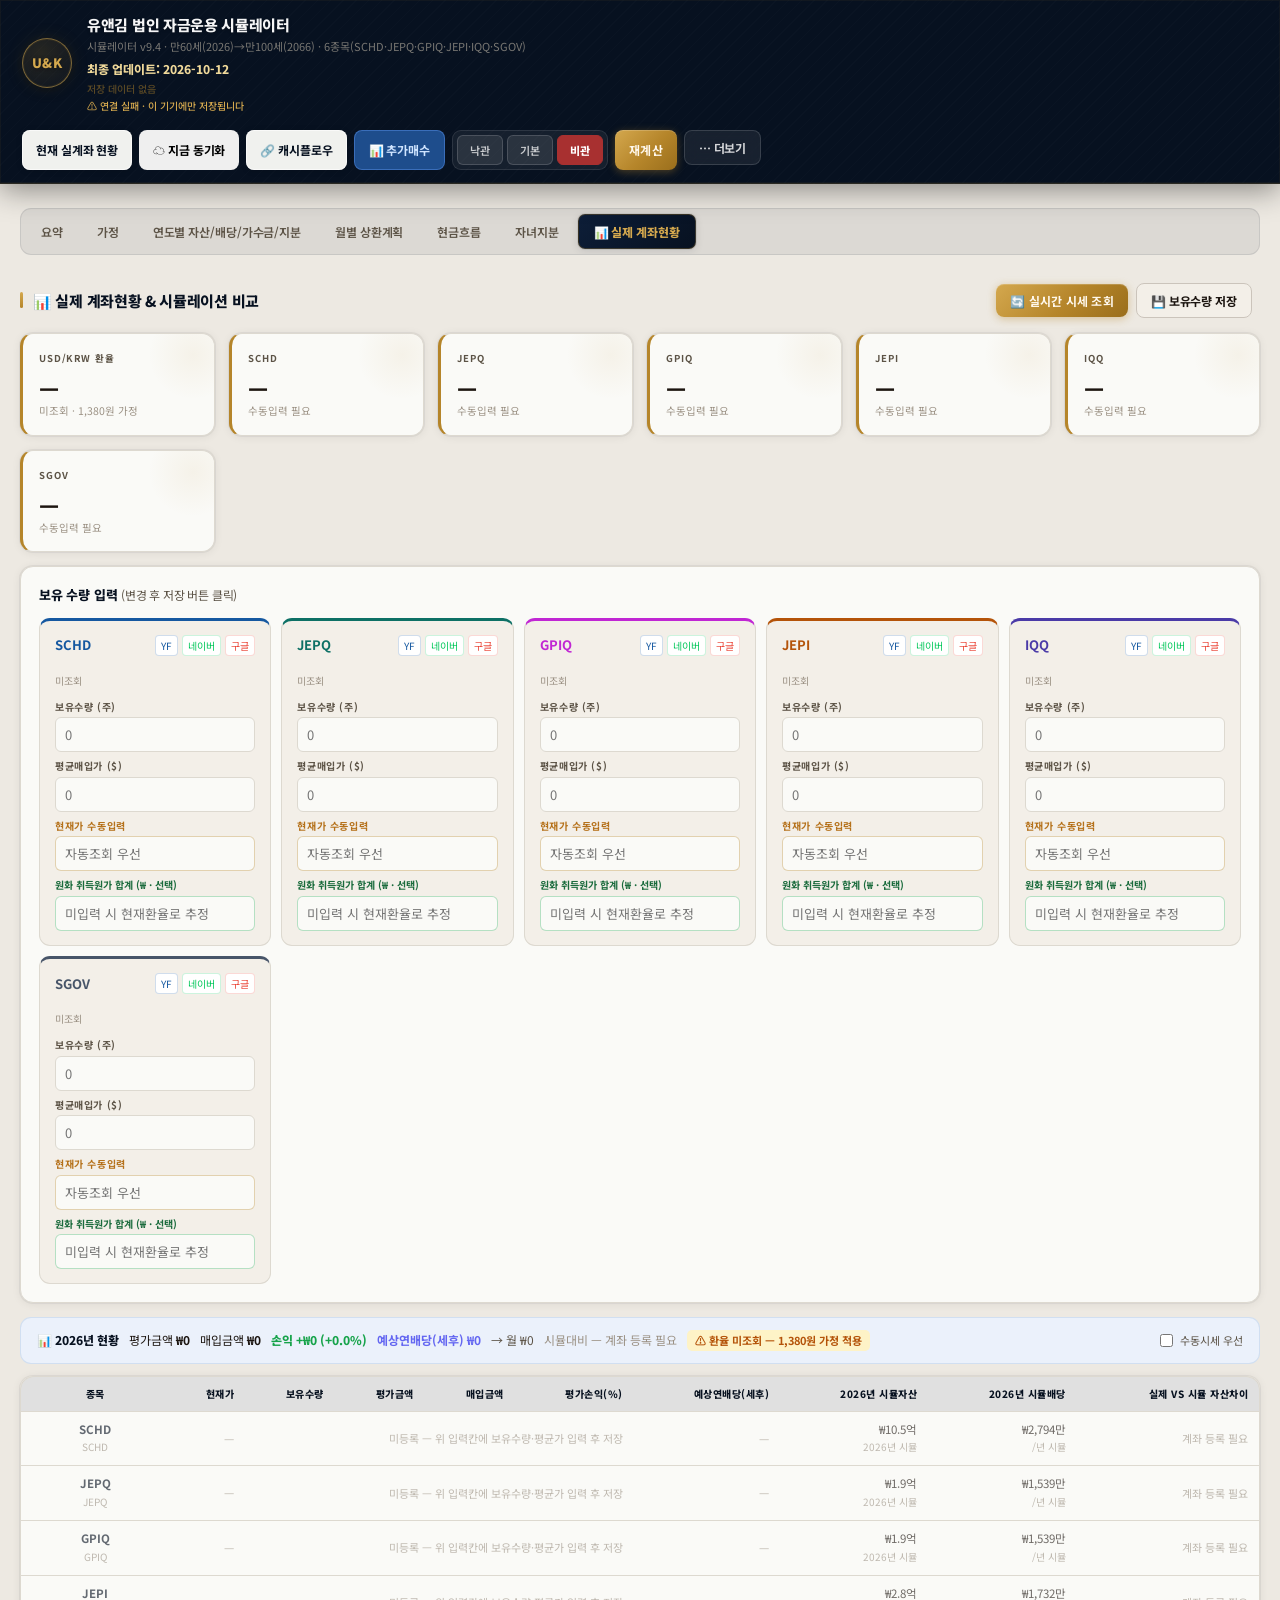
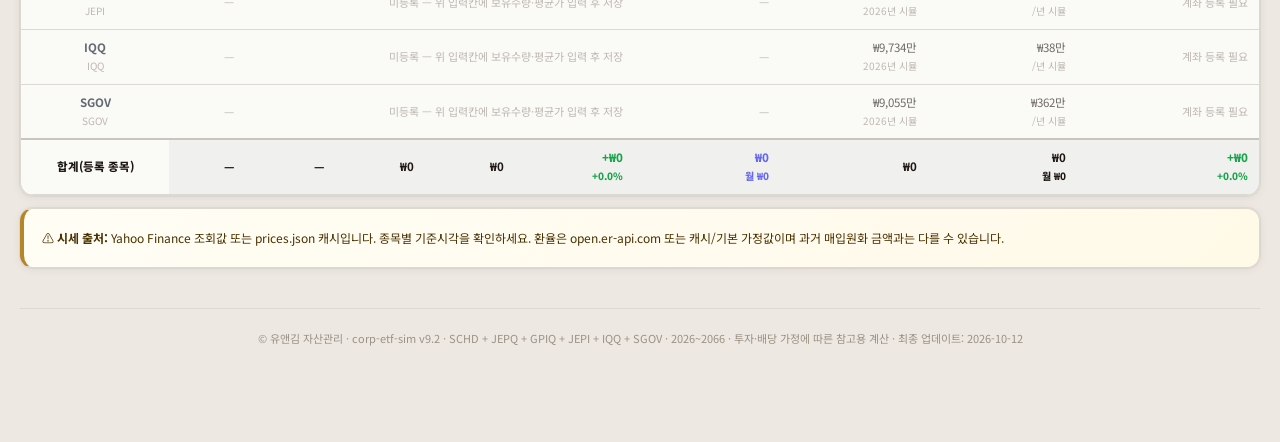
==== commit 8ef107f1: "Update simulator version to v9.4 Updated simulator version from v9.3 to v9.4 and modified related te" ====
--- a/owner-app.html
+++ b/owner-app.html
@@ -199,6 +199,8 @@
   #verifyCards {grid-template-columns:1fr !important;}
   .kpi .value {font-size:clamp(16px,5vw,24px);overflow-wrap:anywhere;}
 }
+
+.snapshot-card{max-width:1100px;width:100%}.snapshot-kpis{display:grid;grid-template-columns:repeat(3,minmax(0,1fr));gap:12px;margin:18px 0}.snapshot-kpis .value{font-size:23px;font-weight:900}.snapshot-grid{display:grid;grid-template-columns:repeat(2,minmax(0,1fr));gap:12px}.snapshot-item{border:1px solid var(--line);border-radius:10px;padding:16px;background:var(--card)}.snapshot-item h3{margin:0 0 6px;font-size:16px}.snapshot-item .snap-name{color:var(--muted);font-size:12px;margin-bottom:12px}.snap-pair{display:flex;justify-content:space-between;gap:14px;margin:6px 0;font-size:13px}.snap-pair span:first-child{color:var(--muted)}.snap-pair strong{font-variant-numeric:tabular-nums;text-align:right}.snapshot-cash{margin-top:16px;padding:16px;background:var(--card2);border-radius:10px}.snapshot-note{font-size:12px;line-height:1.8;color:var(--muted);margin:14px 0}.snapshot-card .modal-head h2{font-size:18px}.snapshot-close{min-width:44px;min-height:44px}@media(max-width:600px){.snapshot-grid,.snapshot-kpis{grid-template-columns:1fr}.snapshot-kpis .kpi{padding:13px}.snapshot-kpis .value{font-size:22px}.snapshot-card .modal-body{padding:18px}.snapshot-card .modal-head{padding:16px}.snapshot-card{max-height:90vh;overflow:auto}.snapshot-item{padding:14px}}
 </style>
 </head>
 <body>
@@ -209,14 +211,15 @@
       <div class="logo">U&amp;K</div>
       <div>
         <h1>유앤김 법인 자금운용 시뮬레이터</h1>
-        <p>시뮬레이터 v9.3 · 만60세(2026)→만100세(2066) · 6종목(SCHD·JEPQ·GPIQ·JEPI·IQQ·SGOV)</p>
+        <p>시뮬레이터 v9.4 · 만60세(2026)→만100세(2066) · 6종목(SCHD·JEPQ·GPIQ·JEPI·IQQ·SGOV)</p>
         <div id="updateStamp" style="font-size:12px;color:#F0D99A;font-weight:800;margin-top:5px">최종 업데이트: 2026-10-12</div>
         <div class="status" id="saveStatus">저장 데이터 없음</div>
         <div class="status" id="syncStatus" style="color:rgba(100,200,130,.55)"></div>
       </div>
     </div>
     <div class="actions">
-      <button class="btn green" id="btnSyncNow" onclick="syncNow()" title="클라우드 동기화">☁️ 지금 동기화</button>
+      <button class="btn white" onclick="openActualSnapshot()">현재 실계좌 현황</button>
+<button class="btn green" id="btnSyncNow" onclick="syncNow()" title="클라우드 동기화">☁️ 지금 동기화</button>
       <button class="btn white" onclick="exportToCashflow()" title="100세 캐시플로우 법인배당 탭으로 내보내기">🔗 캐시플로우</button>
       <button class="btn" style="background:#1e4d8c;border:1px solid rgba(100,160,255,.4);color:#cfe4ff;font-weight:700" onclick="openBuyModal()">📊 추가매수</button>
       <!-- 시나리오 선택 -->
@@ -1416,7 +1419,7 @@
 
 function exportData(){
   if(!captureAccountInputs())return;
-  const data = { params, manual, memos, acctHoldings, scenario: currentScenario, currentPlan, manualPriceFirst:localStorage.getItem('manualPriceFirst')==='1', exportedAt: new Date().toISOString(), version:'v9.3', note:'유앤김 법인 ETF 시뮬레이터 v9.3 백업 (6종목·계좌수량 포함)' };
+  const data = { params, manual, memos, acctHoldings, scenario: currentScenario, currentPlan, manualPriceFirst:localStorage.getItem('manualPriceFirst')==='1', exportedAt: new Date().toISOString(), version:'v9.3', note:'유앤김 법인 ETF 시뮬레이터 v9.4 백업 (6종목·계좌수량 포함)' };
   const blob = new Blob([JSON.stringify(data,null,2)], { type:'application/json' });
   const url = URL.createObjectURL(blob);
   const a = document.createElement('a'); a.href=url; a.download=`corp-sim-v5-${new Date().toISOString().slice(0,10)}.json`;
@@ -1792,6 +1795,18 @@
 syncReady=true;}catch(e){syncMessage('⚠️ 연결 실패 · 이 기기에만 저장됩니다');}}
 window.addEventListener('focus',()=>{if(syncReady&&!syncBusy){if(!captureAccountInputs())return;const current=syncSignature(buildSyncPayload());if(syncBaseline&&current===syncBaseline){localStorage.setItem('ownerSyncMeta',JSON.stringify({revision:syncRevision,signature:syncBaseline}));initOwnerSync();}else if(syncBaseline){syncDirty=true;syncMessage('💾 이 기기 변경사항 있음 · 지금 동기화로 확인');}}});
 setTimeout(initOwnerSync,0);
+
+async function openActualSnapshot(){
+ let m=document.getElementById('actualSnapshotModal');if(!m){m=document.createElement('div');m.id='actualSnapshotModal';m.className='modal';document.body.appendChild(m);}
+ m.innerHTML='<div class="modal-card snapshot-card"><div class="modal-head"><h2>현재 실계좌 현황</h2><button class="close snapshot-close" onclick="document.getElementById(\'actualSnapshotModal\').classList.remove(\'open\')">✕</button></div><div class="modal-body" id="snapshotBody">본인 계좌 자료를 불러오는 중...</div></div>';m.classList.add('open');
+ try{const r=await fetch('/api/account-snapshot',{credentials:'same-origin',cache:'no-store'});if(!r.ok||!r.headers.get('content-type')?.includes('application/json'))throw Error('본인 로그인과 서버 연결을 확인하세요');const d=await r.json();if(!d.holdings)throw Error('저장된 계좌 자료가 없습니다');renderActualSnapshot(d);}catch(e){document.getElementById('snapshotBody').textContent=e.message;}
+}
+function renderActualSnapshot(d){
+ const krw=n=>'₩'+Number(n).toLocaleString('ko-KR'),num=n=>Number(n).toLocaleString('ko-KR',{maximumFractionDigits:4});
+ const profit=n=>(n>=0?'+':'−')+krw(Math.abs(n));
+ document.getElementById('snapshotBody').innerHTML=`<p style="margin:0;font-weight:700">${escapeHtml(d.broker)} · ${escapeHtml(d.owner)}<br><span style="font-size:12px;color:var(--muted)">계좌 ${escapeHtml(d.accountMasked)}</span></p><p class="snapshot-note">${escapeHtml(d.providedDate)} 제공 화면 기준 · 실시간 시세가 아닙니다.<br>기존 시뮬레이션 가정·보유수량·메모는 바꾸지 않습니다.</p><div class="snapshot-kpis"><div class="kpi"><div class="label">총 평가금액 · 예수금 포함</div><div class="value">${krw(d.totalKrw)}</div></div><div class="kpi"><div class="label">순평가손익 · 주식</div><div class="value" style="color:var(--red)">${profit(d.profitKrw)}</div></div><div class="kpi"><div class="label">수익률 · 주식 매입금액 기준</div><div class="value" style="color:var(--red)">+${d.profitPct.toFixed(2)}%</div></div></div><div class="snapshot-grid">${d.holdings.map(h=>`<article class="snapshot-item"><h3>${escapeHtml(h.ticker)} · ${num(h.qty)}주</h3><div class="snap-name">${escapeHtml(h.name)}</div><div class="snap-pair"><span>매입단가</span><strong>$${num(h.avgUsd)}</strong></div><div class="snap-pair"><span>자료상 현재가</span><strong>$${num(h.priceUsd)}</strong></div><div class="snap-pair"><span>매입금액</span><strong>${krw(h.costKrw)}</strong></div><div class="snap-pair"><span>평가금액</span><strong>${krw(h.valueKrw)}</strong></div><div class="snap-pair"><span>순평가손익</span><strong style="color:${h.valueKrw>=h.costKrw?'var(--red)':'var(--blue)'}">${profit(h.valueKrw-h.costKrw)}</strong></div><div class="snap-pair"><span>수익률</span><strong>${h.valueKrw>=h.costKrw?'+':''}${((h.valueKrw-h.costKrw)/h.costKrw*100).toFixed(2)}%</strong></div></article>`).join('')}</div><div class="snapshot-cash"><div class="snap-pair"><span>원화 예수금</span><strong>${krw(d.cashKrw)}</strong></div><div class="snap-pair"><span>외화 예수금</span><strong>$${num(d.cashUsd)} · ${krw(d.cashUsdKrw)}</strong></div><div class="snap-pair"><span>주식 매입금액 합계</span><strong>${krw(d.costKrw)}</strong></div></div><p class="snapshot-note">원본 화면의 원화 매입금액·평가금액을 그대로 사용했습니다. 환율로 재계산하지 않습니다. SPCX의 회사명은 제공 자료 표기이며 종목 식별을 별도로 확인하지 않았습니다. 제비용은 원본 7종목 모두 0원입니다.</p>`;
+}
+
 // 공유링크 우선 적용 → 없으면 로컬 로드
 const _fromShare = applyShareURL();
 if (!_fromShare) loadLocal();
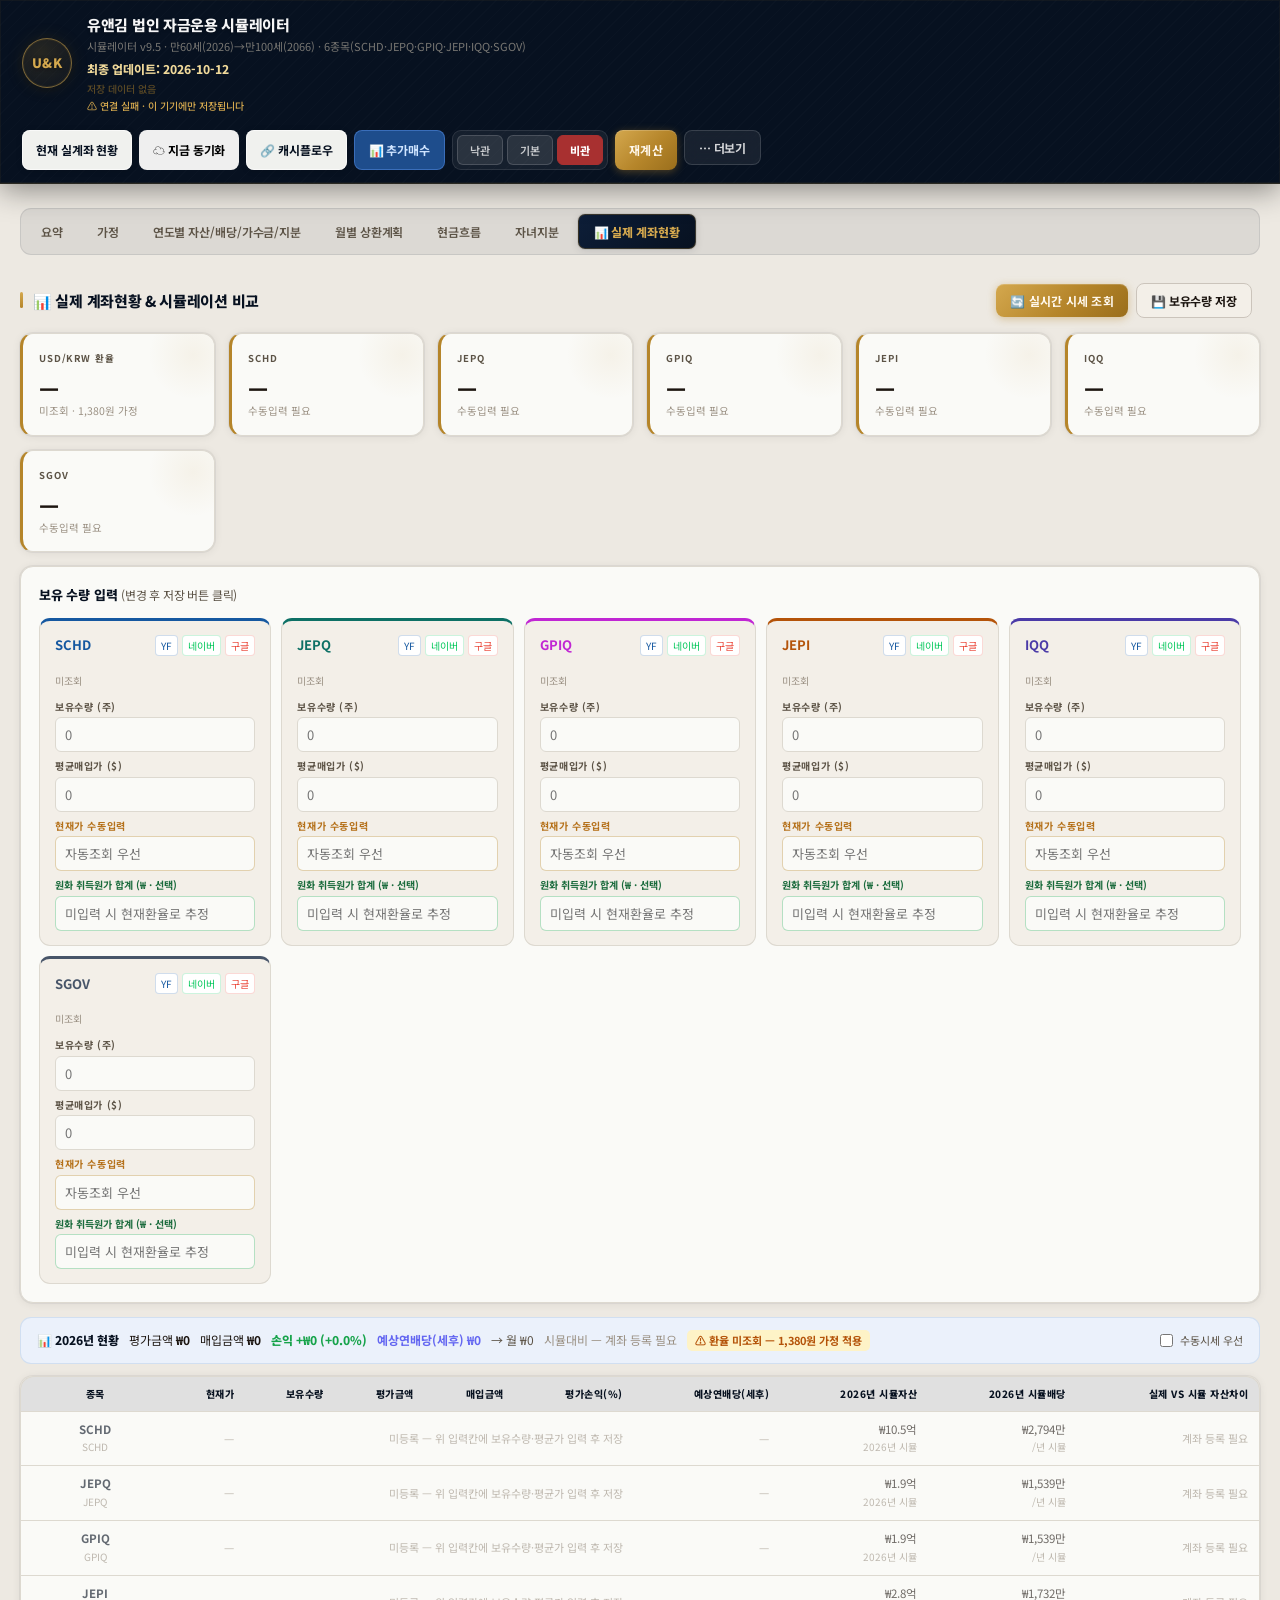
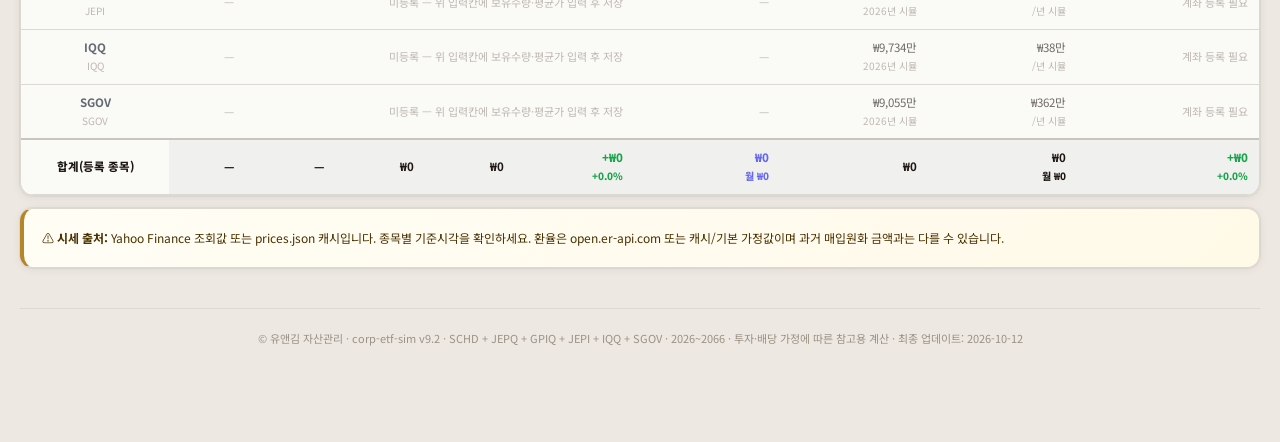
==== commit 4001442e: "Update simulator version from 9.4 to 9.5" ====
--- a/owner-app.html
+++ b/owner-app.html
@@ -211,7 +211,7 @@
       <div class="logo">U&amp;K</div>
       <div>
         <h1>유앤김 법인 자금운용 시뮬레이터</h1>
-        <p>시뮬레이터 v9.4 · 만60세(2026)→만100세(2066) · 6종목(SCHD·JEPQ·GPIQ·JEPI·IQQ·SGOV)</p>
+        <p>시뮬레이터 v9.5 · 만60세(2026)→만100세(2066) · 6종목(SCHD·JEPQ·GPIQ·JEPI·IQQ·SGOV)</p>
         <div id="updateStamp" style="font-size:12px;color:#F0D99A;font-weight:800;margin-top:5px">최종 업데이트: 2026-10-12</div>
         <div class="status" id="saveStatus">저장 데이터 없음</div>
         <div class="status" id="syncStatus" style="color:rgba(100,200,130,.55)"></div>
@@ -1419,7 +1419,7 @@
 
 function exportData(){
   if(!captureAccountInputs())return;
-  const data = { params, manual, memos, acctHoldings, scenario: currentScenario, currentPlan, manualPriceFirst:localStorage.getItem('manualPriceFirst')==='1', exportedAt: new Date().toISOString(), version:'v9.3', note:'유앤김 법인 ETF 시뮬레이터 v9.4 백업 (6종목·계좌수량 포함)' };
+  const data = { params, manual, memos, acctHoldings, scenario: currentScenario, currentPlan, manualPriceFirst:localStorage.getItem('manualPriceFirst')==='1', exportedAt: new Date().toISOString(), version:'v9.3', note:'유앤김 법인 ETF 시뮬레이터 v9.5 백업 (6종목·계좌수량 포함)' };
   const blob = new Blob([JSON.stringify(data,null,2)], { type:'application/json' });
   const url = URL.createObjectURL(blob);
   const a = document.createElement('a'); a.href=url; a.download=`corp-sim-v5-${new Date().toISOString().slice(0,10)}.json`;
@@ -1799,13 +1799,19 @@
 async function openActualSnapshot(){
  let m=document.getElementById('actualSnapshotModal');if(!m){m=document.createElement('div');m.id='actualSnapshotModal';m.className='modal';document.body.appendChild(m);}
  m.innerHTML='<div class="modal-card snapshot-card"><div class="modal-head"><h2>현재 실계좌 현황</h2><button class="close snapshot-close" onclick="document.getElementById(\'actualSnapshotModal\').classList.remove(\'open\')">✕</button></div><div class="modal-body" id="snapshotBody">본인 계좌 자료를 불러오는 중...</div></div>';m.classList.add('open');
- try{const r=await fetch('/api/account-snapshot',{credentials:'same-origin',cache:'no-store'});if(!r.ok||!r.headers.get('content-type')?.includes('application/json'))throw Error('본인 로그인과 서버 연결을 확인하세요');const d=await r.json();if(!d.holdings)throw Error('저장된 계좌 자료가 없습니다');renderActualSnapshot(d);}catch(e){document.getElementById('snapshotBody').textContent=e.message;}
-}
-function renderActualSnapshot(d){
+ try{const r=await fetch('/api/account-snapshot',{credentials:'same-origin',cache:'no-store'});if(!r.ok||!r.headers.get('content-type')?.includes('application/json'))throw Error('본인 로그인과 서버 연결을 확인하세요');const d=await r.json();if(!d.holdings)throw Error('저장된 계좌 자료가 없습니다');window.latestSnapshotOriginal=d;await refreshSnapshotPrices();startSnapshotTimer();}catch(e){document.getElementById('snapshotBody').textContent=e.message;}
+}
+function renderActualSnapshot(d,latest){
+ const original=window.latestSnapshotOriginal||d;
  const krw=n=>'₩'+Number(n).toLocaleString('ko-KR'),num=n=>Number(n).toLocaleString('ko-KR',{maximumFractionDigits:4});
  const profit=n=>(n>=0?'+':'−')+krw(Math.abs(n));
- document.getElementById('snapshotBody').innerHTML=`<p style="margin:0;font-weight:700">${escapeHtml(d.broker)} · ${escapeHtml(d.owner)}<br><span style="font-size:12px;color:var(--muted)">계좌 ${escapeHtml(d.accountMasked)}</span></p><p class="snapshot-note">${escapeHtml(d.providedDate)} 제공 화면 기준 · 실시간 시세가 아닙니다.<br>기존 시뮬레이션 가정·보유수량·메모는 바꾸지 않습니다.</p><div class="snapshot-kpis"><div class="kpi"><div class="label">총 평가금액 · 예수금 포함</div><div class="value">${krw(d.totalKrw)}</div></div><div class="kpi"><div class="label">순평가손익 · 주식</div><div class="value" style="color:var(--red)">${profit(d.profitKrw)}</div></div><div class="kpi"><div class="label">수익률 · 주식 매입금액 기준</div><div class="value" style="color:var(--red)">+${d.profitPct.toFixed(2)}%</div></div></div><div class="snapshot-grid">${d.holdings.map(h=>`<article class="snapshot-item"><h3>${escapeHtml(h.ticker)} · ${num(h.qty)}주</h3><div class="snap-name">${escapeHtml(h.name)}</div><div class="snap-pair"><span>매입단가</span><strong>$${num(h.avgUsd)}</strong></div><div class="snap-pair"><span>자료상 현재가</span><strong>$${num(h.priceUsd)}</strong></div><div class="snap-pair"><span>매입금액</span><strong>${krw(h.costKrw)}</strong></div><div class="snap-pair"><span>평가금액</span><strong>${krw(h.valueKrw)}</strong></div><div class="snap-pair"><span>순평가손익</span><strong style="color:${h.valueKrw>=h.costKrw?'var(--red)':'var(--blue)'}">${profit(h.valueKrw-h.costKrw)}</strong></div><div class="snap-pair"><span>수익률</span><strong>${h.valueKrw>=h.costKrw?'+':''}${((h.valueKrw-h.costKrw)/h.costKrw*100).toFixed(2)}%</strong></div></article>`).join('')}</div><div class="snapshot-cash"><div class="snap-pair"><span>원화 예수금</span><strong>${krw(d.cashKrw)}</strong></div><div class="snap-pair"><span>외화 예수금</span><strong>$${num(d.cashUsd)} · ${krw(d.cashUsdKrw)}</strong></div><div class="snap-pair"><span>주식 매입금액 합계</span><strong>${krw(d.costKrw)}</strong></div></div><p class="snapshot-note">원본 화면의 원화 매입금액·평가금액을 그대로 사용했습니다. 환율로 재계산하지 않습니다. SPCX의 회사명은 제공 자료 표기이며 종목 식별을 별도로 확인하지 않았습니다. 제비용은 원본 7종목 모두 0원입니다.</p>`;
-}
+ document.getElementById('snapshotBody').innerHTML=`<p style="margin:0;font-weight:700">${escapeHtml(d.broker)} · ${escapeHtml(d.owner)}<br><span style="font-size:12px;color:var(--muted)">계좌 ${escapeHtml(d.accountMasked)}</span></p><p class="snapshot-note">${latest?`Yahoo 최근 거래가 · 조회 ${escapeHtml(new Date(latest.retrievedAt).toLocaleString('ko-KR'))}<br>1분마다 최신 조회 · 거래소/제공원 지연 가능, 틱 단위 실시간 아님.<br>환율 ₩${num(latest.fx.rate)} · ${escapeHtml(new Date(latest.fx.asOf).toLocaleString('ko-KR'))} · 일 단위 제공`:"가격 조회 실패 · 제공 자료 기준으로 표시 중"}<br>수량·원화 매입원가·기존 가정·메모는 그대로입니다.<br><button class="btn gold" style="margin-top:10px;min-height:44px" onclick="refreshSnapshotPrices()">시세 새로고침</button> <span id="snapshotRefreshStatus"></span></p><div class="snapshot-kpis"><div class="kpi"><div class="label">현재 추정 평가액 · 예수금 포함</div><div class="value">${krw(Math.round(d.totalKrw))}</div></div><div class="kpi"><div class="label">현재 추정 손익 · 주식</div><div class="value" style="color:var(--red)">${profit(Math.round(d.profitKrw))}</div></div><div class="kpi"><div class="label">수익률 · 주식 매입금액 기준</div><div class="value" style="color:var(--red)">+${d.profitPct.toFixed(2)}%</div></div></div><div class="snapshot-grid">${d.holdings.map(h=>`<article class="snapshot-item"><h3>${escapeHtml(h.ticker)} · ${num(h.qty)}주</h3><div class="snap-name">${escapeHtml(h.name)}<br>${h.quote?`거래 ${escapeHtml(new Date(h.quote.asOf).toLocaleString('ko-KR'))} · ${escapeHtml(h.quote.source)} · 지연 가능`:"조회 실패 · 원본 가격 유지"}</div><div class="snap-pair"><span>매입단가</span><strong>$${num(h.avgUsd)}</strong></div><div class="snap-pair"><span>최근 거래가</span><strong>$${num(h.priceUsd)}</strong></div><div class="snap-pair"><span>매입금액</span><strong>${krw(h.costKrw)}</strong></div><div class="snap-pair"><span>평가금액</span><strong>${krw(Math.round(h.valueKrw))}</strong></div><div class="snap-pair"><span>순평가손익</span><strong style="color:${h.valueKrw>=h.costKrw?'var(--red)':'var(--blue)'}">${profit(Math.round(h.valueKrw-h.costKrw))}</strong></div><div class="snap-pair"><span>수익률</span><strong>${h.valueKrw>=h.costKrw?'+':''}${((h.valueKrw-h.costKrw)/h.costKrw*100).toFixed(2)}%</strong></div></article>`).join('')}</div><div class="snapshot-cash"><div class="snap-pair"><span>원화 예수금</span><strong>${krw(d.cashKrw)}</strong></div><div class="snap-pair"><span>외화 예수금</span><strong>$${num(d.cashUsd)} · ${krw(d.cashUsdKrw)}</strong></div><div class="snap-pair"><span>주식 매입금액 합계</span><strong>${krw(d.costKrw)}</strong></div></div><p class="snapshot-note">수량 × 최근 거래가 × 제공 환율로 원화 평가액을 추정합니다. 증권사 체결환율·환전수수료와 달라질 수 있습니다. 장이 닫혔으면 마지막 거래가입니다. 실패 종목은 원본 평가액을 유지하며 위에 표시합니다. 원본 제비용은 0원입니다.</p><details style="padding:14px;border:1px solid var(--line);border-radius:8px"><summary style="cursor:pointer;font-weight:700;min-height:44px">2026-10-12 원본 자료 보존</summary><p>원본 총액 ${krw(original.totalKrw)} · 손익 ${profit(original.profitKrw)} · +${original.profitPct.toFixed(2)}%</p>${original.holdings.map(h=>`<div class="snap-pair"><span>${escapeHtml(h.ticker)} · $${num(h.priceUsd)}</span><strong>${krw(h.valueKrw)}</strong></div>`).join('')}</details>`;
+}
+
+
+let snapshotPriceTimer=null,snapshotPriceBusy=false,snapshotLastSuccess=null;
+function startSnapshotTimer(){clearInterval(snapshotPriceTimer);snapshotPriceTimer=setInterval(()=>{const m=document.getElementById('actualSnapshotModal');if(!m?.classList.contains('open')){clearInterval(snapshotPriceTimer);return;}if(document.visibilityState==='visible')refreshSnapshotPrices();},60000);}
+async function refreshSnapshotPrices(){if(snapshotPriceBusy)return;snapshotPriceBusy=true;const status=document.getElementById('snapshotRefreshStatus');if(status)status.textContent='조회 중...';try{const r=await fetch('/api/quotes',{credentials:'same-origin',cache:'no-store'});if(!r.ok)throw Error('quotes');const latest=await r.json();if(!latest.fx?.rate)throw Error('fx');const original=window.latestSnapshotOriginal;const holdings=original.holdings.map(h=>{const quote=latest.quotes[h.ticker];return quote?.price>0?{...h,quote,priceUsd:quote.price,valueKrw:h.qty*quote.price*latest.fx.rate}:{...h,quote:null};});snapshotLastSuccess=latest;const value=holdings.reduce((a,h)=>a+h.valueKrw,0),profit=value-original.costKrw;renderActualSnapshot({...original,holdings,totalKrw:value+original.cashKrw+original.cashUsd*latest.fx.rate,cashUsdKrw:Math.round(original.cashUsd*latest.fx.rate),profitKrw:profit,profitPct:profit/original.costKrw*100},latest);document.getElementById('snapshotRefreshStatus').textContent=latest.errors.length?'일부 조회 실패 · 원본 유지':'최근 거래가 조회 완료';}catch{if(!snapshotLastSuccess)renderActualSnapshot(window.latestSnapshotOriginal,null);document.getElementById('snapshotRefreshStatus').textContent=snapshotLastSuccess?'조회 실패 · 지난 조회값 유지 (표시 시각 확인)':'조회 실패 · 원본 자료 유지';}finally{snapshotPriceBusy=false;}}
 
 // 공유링크 우선 적용 → 없으면 로컬 로드
 const _fromShare = applyShareURL();
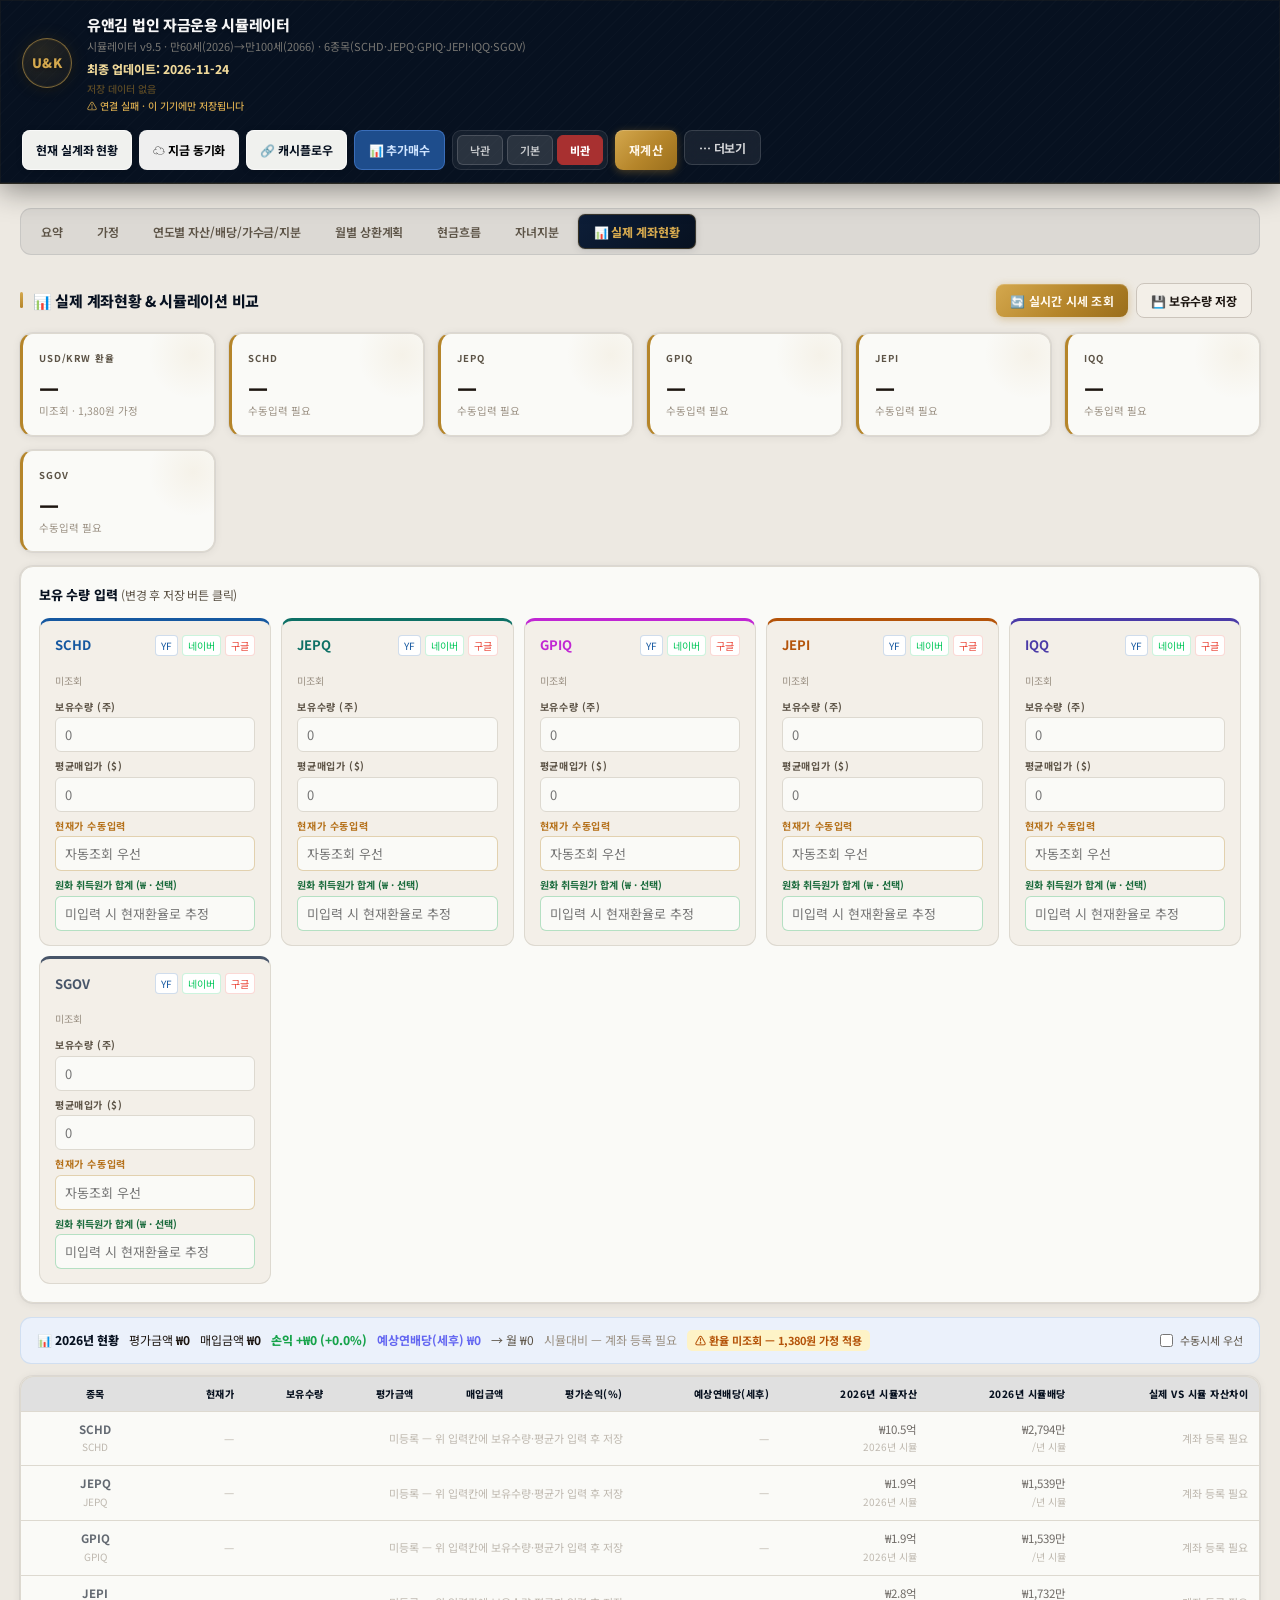
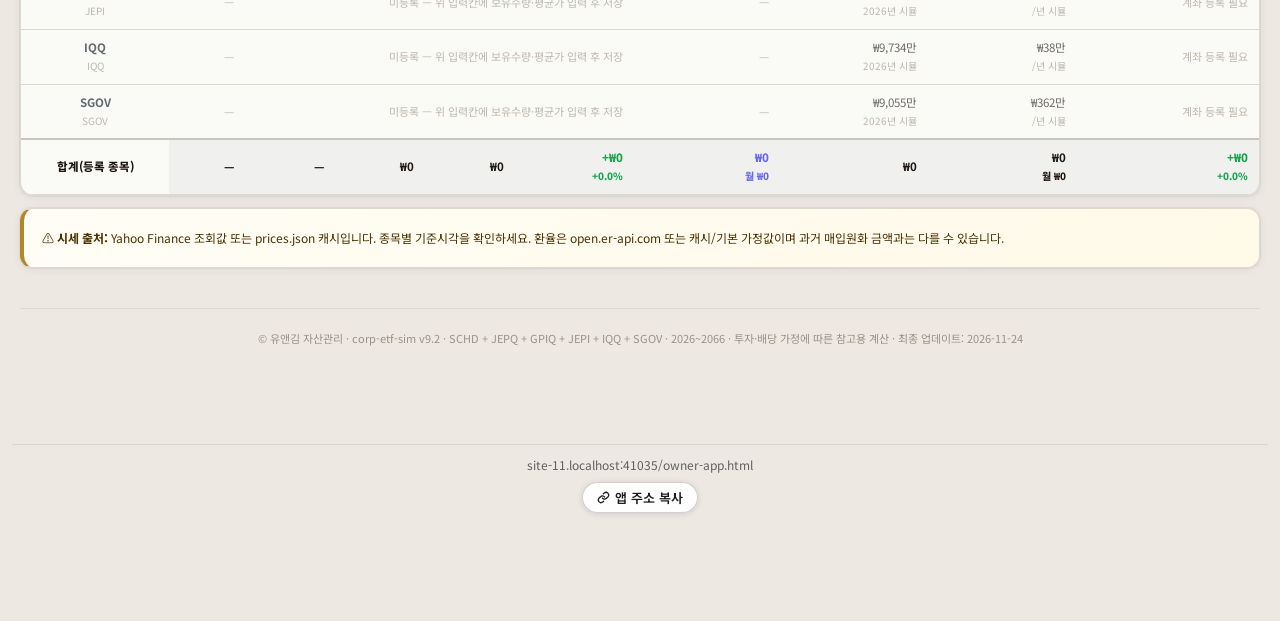
==== commit f2ae5f78: "owner-app: 앱 주소 표시·복사 + 최종 업데이트 2026-11-24" ====
--- a/owner-app.html
+++ b/owner-app.html
@@ -212,7 +212,7 @@
       <div>
         <h1>유앤김 법인 자금운용 시뮬레이터</h1>
         <p>시뮬레이터 v9.5 · 만60세(2026)→만100세(2066) · 6종목(SCHD·JEPQ·GPIQ·JEPI·IQQ·SGOV)</p>
-        <div id="updateStamp" style="font-size:12px;color:#F0D99A;font-weight:800;margin-top:5px">최종 업데이트: 2026-10-12</div>
+        <div id="updateStamp" style="font-size:12px;color:#F0D99A;font-weight:800;margin-top:5px">최종 업데이트: 2026-11-24</div>
         <div class="status" id="saveStatus">저장 데이터 없음</div>
         <div class="status" id="syncStatus" style="color:rgba(100,200,130,.55)"></div>
       </div>
@@ -388,7 +388,7 @@
     </div>
   </section>
 
-  <div class="footer">© 유앤김 자산관리 · corp-etf-sim v9.2 · SCHD + JEPQ + GPIQ + JEPI + IQQ + SGOV · 2026~2066 · 투자·배당 가정에 따른 참고용 계산 · 최종 업데이트: 2026-10-12</div>
+  <div class="footer">© 유앤김 자산관리 · corp-etf-sim v9.2 · SCHD + JEPQ + GPIQ + JEPI + IQQ + SGOV · 2026~2066 · 투자·배당 가정에 따른 참고용 계산 · 최종 업데이트: 2026-11-24</div>
 </main>
 
 <!-- 수동입력 모달 -->
@@ -2112,4 +2112,5 @@
 
 </div>
 
+<!-- INSTINCT-URLCOPY-v3 --><div id="inst-urlcopy-box" style="margin:26px 12px 96px;padding:12px;border-top:1px solid rgba(0,0,0,.09);display:flex;flex-direction:column;gap:8px;align-items:center;font-family:inherit;-webkit-tap-highlight-color:transparent"><div style="font-size:12px;line-height:1.4;color:rgba(60,60,70,.8);word-break:break-all;text-align:center" id="inst-urlcopy-addr"></div><button type="button" id="inst-urlcopy-btn" aria-label="앱 주소 복사" style="font-family:inherit;display:inline-flex;align-items:center;gap:5px;padding:8px 14px;font-size:13px;font-weight:600;line-height:1;border-radius:999px;border:1px solid rgba(120,120,130,.35);background:rgba(255,255,255,.94);color:#1a1a1f;box-shadow:0 1px 6px rgba(0,0,0,.12);cursor:pointer"><svg width="13" height="13" viewBox="0 0 24 24" fill="none" stroke="currentColor" stroke-width="2.4" stroke-linecap="round" stroke-linejoin="round"><path d="M10 13a5 5 0 0 0 7.5.5l3-3a5 5 0 0 0-7-7l-1.7 1.7"/><path d="M14 11a5 5 0 0 0-7.5-.5l-3 3a5 5 0 0 0 7 7l1.7-1.7"/></svg><span>앱 주소 복사</span></button><div id="inst-urlcopy-date" style="font-size:11px;color:rgba(60,60,70,.6)"></div><div id="inst-urlcopy-toast" style="position:fixed;left:50%;bottom:110px;transform:translateX(-50%);background:rgba(20,20,25,.92);color:#fff;font-size:13px;padding:8px 14px;border-radius:10px;display:none;z-index:2147483001;white-space:nowrap"></div></div><script>(function(){var D=document;var box=D.getElementById('inst-urlcopy-box');if(!box)return;var addr=D.getElementById('inst-urlcopy-addr');addr.textContent=location.host+location.pathname;var u=location.origin+location.pathname;var t=D.getElementById('inst-urlcopy-toast');function ok(){t.textContent='앱 주소가 복사되었습니다';t.style.display='block';setTimeout(function(){t.style.display='none'},1600)}function legacy(){var ta=D.createElement('textarea');ta.value=u;ta.style.cssText='position:fixed;opacity:0';D.body.appendChild(ta);ta.focus();ta.select();var d=false;try{d=D.execCommand('copy')}catch(e){}ta.remove();if(d)ok();else{try{window.prompt('주소를 길게 눌러 복사하세요',u)}catch(e){}}}D.getElementById('inst-urlcopy-btn').onclick=function(){if(navigator.clipboard&&navigator.clipboard.writeText){navigator.clipboard.writeText(u).then(ok,legacy)}else legacy()};var _dark=false;try{var _bg='';var _el=D.body;for(var _i=0;_i<3&&_el;_i++){var _c=getComputedStyle(_el).backgroundColor;if(_c&&_c!=='rgba(0, 0, 0, 0)'&&_c!=='transparent'){_bg=_c;break}_el=_el.parentElement}if(_bg){var _m=_bg.match(/[\d.]+/g);if(_m&&_m.length>=3){var _a=_m.length>3?parseFloat(_m[3]):1;var _lum=(0.2126*_m[0]+0.7152*_m[1]+0.0722*_m[2])/255*_a;_dark=_lum<0.45}}}catch(e){}if(_dark){addr.style.color='rgba(255,255,255,.85)';addr.style.background='rgba(255,255,255,.1)';D.getElementById('inst-urlcopy-date').style.color='rgba(255,255,255,.65)'}var hasDate=/최종\s*(업데이트|수정일|갱신)/.test(D.body?D.body.innerText||'':'');if(!hasDate){D.getElementById('inst-urlcopy-date').textContent='최종 업데이트 2026-11-24'}else{D.getElementById('inst-urlcopy-date').style.display='none'}})();</script>
 </body></html>
